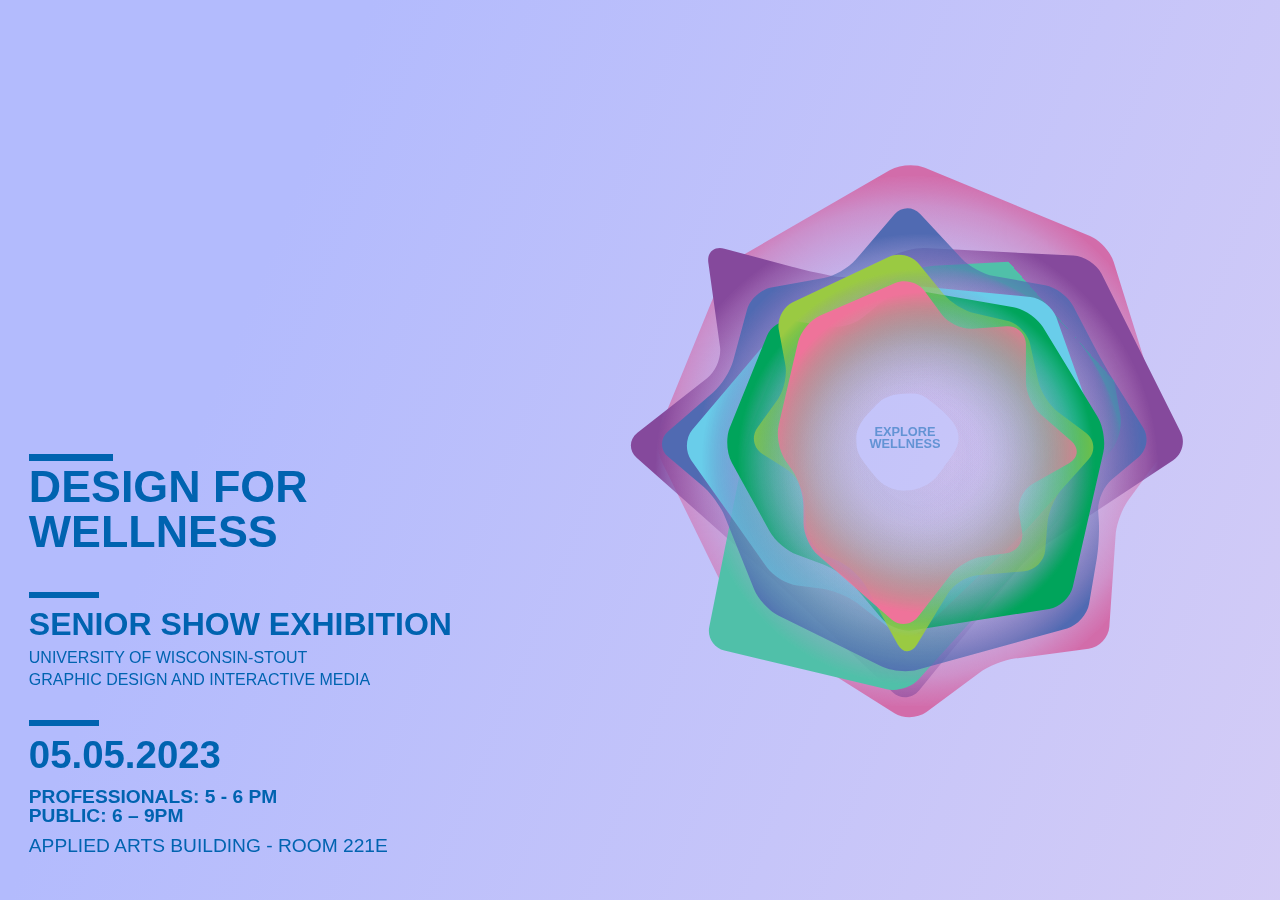
==== index.html @ 919b8fef "Added Isntagram link" ====
<!DOCTYPE html>
<html>
    <head>
        <meta http-equiv="Content-Type" content="text/html; charset=UTF-8" />
        <link rel="icon" type="image/svg+xml" href="/blob.svg" />
        <meta name="viewport" content="width=device-width" / >
        <title>DESIGN FOR WELLNESS</title>
        <link rel="stylesheet" type="text/css" href="slick/slick.css"/>
        <link rel="stylesheet" type="text/css" href="slick/slick-theme.css"/>
        <link href="css/reset.css" rel="stylesheet" type="text/css" />
        <link rel="stylesheet" href="https://use.typekit.net/ufi0lbf.css">
        <link href="css/styles.css" rel="stylesheet" type="text/css" />
        <script type="text/javascript" src="js/jquery-3.6.0.min.js"></script>
        <script type="text/javascript" src="js/jquery.easing.1.3.js" ></script>
    </head>
    <body>

        <nav class="container">
            <a href="#" class="blobNavElement"></a>
            <a href="#" class="navElement1">PROJECTS</a>
            <a href="#" class="navElement2">INFORMATION</a>
        </nav>
        <!-- ---------------------------- POPUPS ------------------------------ -->
        <section>

            
            <div class="loaderBackground popUp">
                <div class="loader"></div>
            </div>

            <div class="eleniHeinPop popUp">
                <div class="designerPageHolder flexParentPop">
                <div class="designerInfoHolder">
                    <a class= "tradeGothicBold closePopButton" href= "#">< Gallery</a>  
                    <div class="designerContent">
                        <div class="flexParentT"> 
                        <div class="flexChildT flexChildTLeft">
                            <div class="flexParentPop flexParentM">

                                <div class= "logoPop eleniHeinLogoPop"></div>
                                <div class= "flexChild">

                                    <div class= "tradeGothicHeavy projectNamePop">Neuros</div>
                                
                                    <a class= "tradeGothicRegular projectLinkPop" href= "https://heine3801.wixsite.com/eleni-hein/project-5" target="_blank">View Full Project</a>  
                                </div>
                            </div>

                            <div class= "tradeGothicRegular dimensionPop">DIMENSION OF WELLNESS: Physical</div>

                            <div class= "tradeGothicRegular projectDescription projectDescriptionShort">Neuros is your judgement free AI brain buddy created to help better prepare you for therapy. The app acts as an interactive journal to help you better understand your emotions, figure out how to express your feelings, and so much more!</div>

                            <div class= "tradeGothicRegular projectDescription projectDescriptionLong">Neuros is your judgement free AI brain buddy created to help better prepare you for therapy. The app acts as an interactive journal to help you better understand your emotions, figure out how to express your feelings, and so much more!</div>

                        </div>

                    <div class="flexChildT flexChildTRight">
                        <div class="flexParentPop flexParentM">

                            <div class="designerFace eleniHeinFace"></div>
                            
                            <div class="flexChild flexChildDesigner">

                                <div class="tradeGothicBold designerNamePop">Eleni Hein</div>

                                <a class= "tradeGothicRegular designerLinksPop" href= "https://heine3801.wixsite.com/eleni-hein" target="_blank">Portfolio</a>  

                                <a class= "tradeGothicRegular designerLinksPop" href= "https://www.linkedin.com/in/eleni-hein-40881b199" target="_blank">LinkedIn</a>  

                                <a class= "tradeGothicRegular designerLinksPop" href= "elenihein@outlook.com" target="_blank">Email</a>  

                            </div>
                        </div> 

                        <div class= "tradeGothicRegular designerDescription">I try to maximize wellness in my life in multiple different ways. I go to therapy, workout at the University of Recreation, read poetry books, and so much more. The three mentioned, though, are my favorite outlets to use when I need to maximize my wellness.</div>
                    </div>
                    </div>  
                    </div>
                </div>

                <div class="projectImagesHolder slickDesktop">

                    <div><img src="images/slickDesktop/eleniHein_Desktop1.png"></div>
                    <div><img src="images/slickDesktop/eleniHein_Desktop2.png"></div>
                    <div><img src="images/slickDesktop/eleniHein_Desktop3.png"></div>
                    <div><img src="images/slickDesktop/eleniHein_Desktop4.png"></div>   

                </div>

                <div class="projectImagesHolder slickTablet">
                    <div ><img src="images/slickTablet/eleniHein_Tablet1.png"></div>
                    <div><img src="images/slickTablet/eleniHein_Tablet2.png"></div>
                    <div><img src="images/slickTablet/eleniHein_Tablet3.png"></div>
                    <div><img src="images/slickTablet/eleniHein_Tablet4.png"></div>

                </div> 
                </div>
            </div>

            <div class="christianHeoPop popUp">
                <div class="designerPageHolder flexParentPop">
                   <div class="designerInfoHolder">
                    <a class= "tradeGothicBold closePopButton" href= "#">< Gallery</a>  
                       <div class="designerContent">
                          <div class="flexParentT"> 
                           <div class="flexChildT flexChildTLeft">
                               <div class="flexParentPop flexParentM">
   
                                   <div class= "logoPop christianHeoLogoPop"></div>
                                   <div class= "flexChild">
   
                                       <div class= "tradeGothicHeavy projectNamePop">Listenupp</div>
                                   
                                       <a class= "tradeGothicRegular projectLinkPop" href= "https://acrobat.adobe.com/link/review?uri=urn:aaid:scds:US:9e163c70-1" target="_blank">View Full Project</a>  
                                   </div>
                               </div>
   
                               <div class= "tradeGothicRegular dimensionPop">DIMENSION OF WELLNESS: Emotional</div>
   
                               <div class= "tradeGothicRegular projectDescription projectDescriptionShort">Listenupp is a communication application that aims to make online communication more clear. With communication becoming more virtual, this increases the chance of unclear conversations to occur. Listenupp uses emotion detecting software, message alerts, and active listening features to create a more effective way to communicate.</div>
   
                               <div class= "tradeGothicRegular projectDescription projectDescriptionLong">Listenupp is a communication application that aims to make online communication more clear. With communication becoming more virtual, this increases the chance of unclear conversations to occur. Emotions, tone, and dialogue can be hard to understand at times when communicating virtually. Miscommunication can lead to costly mistakes, ineffective decisions, negative effects on a person's feelings, and other poor impacts. Listenupp uses emotion detecting software, message alerts, and implements active listening features to create a more effective way to have conversations online.</div>

                           </div>

                       <div class="flexChildT flexChildTRight">
                         <div class="flexParentPop flexParentM">
   
                             <div class="designerFace christianHeoFace"></div>
                            
                             <div class="flexChild flexChildDesigner">
   
                                <div class="tradeGothicBold designerNamePop">Christian Heo</div>
   
                                <a class= "tradeGothicRegular designerLinksPop" href= "https://www.instagram.com/christianheoos/ " target="_blank">Instagram</a>  
   
                                <a class= "tradeGothicRegular designerLinksPop" href= "www.linkedin.com/in/ChristianHeo608" target="_blank">LinkedIn</a>  
   
                                <a class= "tradeGothicRegular designerLinksPop" href= "heoc2283@my.uwstout.edu" target="_blank">Email</a>  
   
                            </div>
                         </div> 
   
                           <div class= "tradeGothicRegular designerDescription">One thing I am doing to maximize wellness in my life, is participating in a winter sport. In Wisconsin, the winters are cold and can seem never ending. I wanted something to look forward to during the winter months, and this influenced me to purchase a pass at a local ski/snowboard resort. Snowboarding gave me something to be excited for every week and kept me active all winter long.</div>
                       </div>
                       </div>  
                     </div>
                   </div>
   
                   <div class="projectImagesHolder slickDesktop">
   
                       <div><img src="images/slickDesktop/christianHeo_Desktop1.png"></div>
                       <div><img src="images/slickDesktop/christianHeo_Desktop2.png"></div>
                       <div><img src="images/slickDesktop/christianHeo_Desktop3.png"></div>
                       <div><img src="images/slickDesktop/christianHeo_Desktop4.png"></div>   

                   </div>
   
                   <div class="projectImagesHolder slickTablet">
                       <div ><img src="images/slickTablet/christianHeo_Tablet1.png"></div>
                       <div><img src="images/slickTablet/christianHeo_Tablet2.png"></div>
                       <div><img src="images/slickTablet/christianHeo_Tablet3.png"></div>
                       <div><img src="images/slickTablet/christianHeo_Tablet4.png"></div>
   
                   </div> 
               </div>
           </div>

            <div class="indigoHoffmanPop popUp">
                <div class="designerPageHolder flexParentPop">
                <div class="designerInfoHolder">
                    <a class= "tradeGothicBold closePopButton" href= "#">< Gallery</a>  
                    <div class="designerContent">
                        <div class="flexParentT"> 
                        <div class="flexChildT flexChildTLeft">
                            <div class="flexParentPop flexParentM">

                                <div class= "logoPop indigoHoffmanLogoPop"></div>
                                <div class= "flexChild">

                                    <div class= "tradeGothicHeavy projectNamePop">Lumi</div>
                                
                                    <a class= "tradeGothicRegular projectLinkPop" href= "https://indigohoffman.com/#lumi" target="_blank">View Full Project</a>  
                                </div>
                            </div>

                            <div class= "tradeGothicRegular dimensionPop">DIMENSION OF WELLNESS: Physical</div>

                            <div class= "tradeGothicRegular projectDescription projectDescriptionShort">Lumi is an online pharmacy created for transgender and non-binary people to have safe access to hormone replacement therapy.</div>

                            <div class= "tradeGothicRegular projectDescription projectDescriptionLong">Lumi is an online, subscription-based pharmacy for transgender and non-binary patients seeking gender affirming care. Through invoking empathy in others, Lumi spreads awareness of the issues gender non-conforming individuals face, primarily in medical care. Through positivity, cultivating a friendly environment, and a user-friendly website, Lumi's mission is to make gender affirming care as accessible as possible.</div>

                        </div>

                    <div class="flexChildT flexChildTRight">
                        <div class="flexParentPop flexParentM">

                            <div class="designerFace indigoHoffmanFace"></div>
                            
                            <div class="flexChild flexChildDesigner">

                                <div class="tradeGothicBold designerNamePop">Indigo Hoffman</div>

                                <a class= "tradeGothicRegular designerLinksPop" href= "https://indigohoffman.com" target="_blank">Portfolio</a>  

                                <a class= "tradeGothicRegular designerLinksPop" href= "https://www.linkedin.com/in/indigohoffman/" target="_blank">LinkedIn</a>  

                                <a class= "tradeGothicRegular designerLinksPop" href= "indigohoffmandesign@gmail.com" target="_blank">Email</a>  

                            </div>
                        </div> 

                        <div class= "tradeGothicRegular designerDescription">Most of the wellness in my life revolves around my dog, Brigo. Exercising him gives me a workout and gets me outside to enjoy nature. Playing with him helps my mental wellness and allows me to relax and forget about the stress of daily life. In order to maximize wellness in my life, I choose to use my car as little as possible for transportation, eating unprocessed foods as frequently as possible, and focusing on positivity in my life.</div>
                    </div>
                    </div>  
                    </div>
                </div>

                <div class="projectImagesHolder slickDesktop">

                    <div><img src="images/slickDesktop/indigoHoffman_Desktop1.png"></div>
                    <div><img src="images/slickDesktop/indigoHoffman_Desktop2.png"></div>
                    <div><img src="images/slickDesktop/indigoHoffman_Desktop3.png"></div>
                    <div><img src="images/slickDesktop/indigoHoffman_Desktop4.png"></div>   

                </div>

                <div class="projectImagesHolder slickTablet">
                    <div ><img src="images/slickTablet/indigoHoffman_Tablet1.png"></div>
                    <div><img src="images/slickTablet/indigoHoffman_Tablet2.png"></div>
                    <div><img src="images/slickTablet/indigoHoffman_Tablet3.png"></div>
                    <div><img src="images/slickTablet/indigoHoffman_Tablet4.png"></div>

                </div> 
                </div>
            </div>

            <div class="angelaHoltonPop popUp">
                 <div class="designerPageHolder flexParentPop">
                    <div class="designerInfoHolder">
                     <a class= "tradeGothicBold closePopButton" href= "#">< Gallery</a>  
                        <div class="designerContent">
                           <div class="flexParentT"> 
                            <div class="flexChildT flexChildTLeft">
                                <div class="flexParentPop flexParentM">
    
                                    <div class= "logoPop angelaHoltonLogoPop"></div>
                                    <div class= "flexChild">
    
                                        <div class= "tradeGothicHeavy projectNamePop">SLŌLĒ</div>
                                    
                                        <a class= "tradeGothicRegular projectLinkPop" href= "https://xd.adobe.com/view/a8475dfe-ed14-4381-9cf7-9e44fcb45951-fd14/?fullscreen&hints=off" target="_blank">View Full Project</a>  
                                    </div>
                                </div>
    
                                <div class= "tradeGothicRegular dimensionPop">DIMENSION OF WELLNESS: Environmental</div>
    
                                <div class= "tradeGothicRegular projectDescription projectDescriptionShort">SLŌLĒ is a brand that is dedicated to promoting a slower pace of life. In today's fast-paced world, it's easy to get caught up in the hustle and bustle of daily life and forget to take a moment to slow down and appreciate the little things.</div>
    
                                <div class= "tradeGothicRegular projectDescription projectDescriptionLong">SLŌLĒ is a brand that is dedicated to promoting a slower pace of life. In today's fast-paced world, it's easy to get caught up in the hustle and bustle of daily life and forget to take a moment to slow down and appreciate the little things. SLŌLĒ offers resources that encourage people to embrace slow living, from cozy home decor to inspiring books and wellness tools. With a focus on mindfulness and intentional living, SLŌLĒ is a brand that helps people reconnect with themselves and their surroundings, leading to a more balanced and fulfilling life.</div>

                            </div>

                        <div class="flexChildT flexChildTRight">
                          <div class="flexParentPop flexParentM">
    
                              <div class="designerFace angelaHoltonFace"></div>
                             
                              <div class="flexChild flexChildDesigner">
    
                                 <div class="tradeGothicBold designerNamePop">Angela Holton</div>
    
                                 <a class= "tradeGothicRegular designerLinksPop" href= "https://www.holtonangela.com" target="_blank">Portfolio</a>  
    
                                 <a class= "tradeGothicRegular designerLinksPop" href= "https://www.linkedin.com/in/holtonangela/" target="_blank">LinkedIn</a>  
    
                                 <a class= "tradeGothicRegular designerLinksPop" href= "mailto:someone@yoursite.com" target="_blank">Email</a>  
    
                             </div>
                          </div> 
    
                            <div class= "tradeGothicRegular designerDescription">I am prioritizing my wellness by embracing the concept of slow living. This involves intentionally slowing down my pace of life, simplifying my routines, and savoring each moment. By adopting this approach, I am reducing stress and anxiety, cultivating a greater sense of mindfulness, and creating space for meaningful connections with myself and others. By focusing on the present moment and taking things one step at a time, I am maximizing my overall wellness and enhancing my quality of life.</div>
                        </div>
                        </div>  
                      </div>
                    </div>
    
                    <div class="projectImagesHolder slickDesktop">
    
                        <div><img src="images/slickDesktop/angelaHolton_Desktop1.png"></div>
                        <div><img src="images/slickDesktop/angelaHolton_Desktop2.png"></div>
                        <div><img src="images/slickDesktop/angelaHolton_Desktop3.png"></div>
                        <div><img src="images/slickDesktop/angelaHolton_Desktop4.png"></div>   

                    </div>
    
                    <div class="projectImagesHolder slickTablet">
                        <div ><img src="images/slickTablet/angelaHolton_Tablet1.png"></div>
                        <div><img src="images/slickTablet/angelaHolton_Tablet2.png"></div>
                        <div><img src="images/slickTablet/angelaHolton_Tablet3.png"></div>
                        <div><img src="images/slickTablet/angelaHolton_Tablet4.png"></div>
    
                    </div> 
                </div>
            </div>

            <div class="ashleyJandroPop popUp">
                <div class="designerPageHolder flexParentPop">
                <div class="designerInfoHolder">
                    <a class= "tradeGothicBold closePopButton" href= "#">< Gallery</a>  
                    <div class="designerContent">
                        <div class="flexParentT"> 
                        <div class="flexChildT flexChildTLeft">
                            <div class="flexParentPop flexParentM">

                                <div class= "logoPop ashleyJandroLogoPop"></div>
                                <div class= "flexChild">

                                    <div class= "tradeGothicHeavy projectNamePop">RUTED</div>
                                
                                    <a class= "tradeGothicRegular projectLinkPop" href= "www.jandroportfolio.com " target="_blank">View Full Project</a>  
                                </div>
                            </div>

                            <div class= "tradeGothicRegular dimensionPop">DIMENSION OF WELLNESS: Physical</div>

                            <div class= "tradeGothicRegular projectDescription projectDescriptionShort">RUTED is a cannabis company that utilizes an advanced AI language model to help you find the perfect strain. Our platform provides personalized strain recommendations based on your individual needs, preferences, and medical conditions. Our mission is to provide a seamless and professional experience for all cannabis consumers.</div>

                            <div class= "tradeGothicRegular projectDescription projectDescriptionLong">RUTED is Marijuana and CBD company that strives to find the right strain for each individual's unique needs and preferences. We understand that cannabis can have different effects on different people, and that's why we're committed to providing a personalized experience for every customer. We not only use an AI software that will process your responses but it will also learn from the reactions you have had and also other passionate cannabis enthusiasts who are all dedicated to helping customers find the strain that's right for them. We offer a wide variety of strains and products. At our company, we believe that everyone deserves to find their perfect strain, and we're committed to making that a reality.</div>

                        </div>

                    <div class="flexChildT flexChildTRight">
                        <div class="flexParentPop flexParentM">

                            <div class="designerFace ashleyJandroFace"></div>
                            
                            <div class="flexChild flexChildDesigner">

                                <div class="tradeGothicBold designerNamePop">Ashley Jandro</div>

                                <a class= "tradeGothicRegular designerLinksPop" href= "www.jandroportfolio.com" target="_blank">Portfolio</a>  

                                <a class= "tradeGothicRegular designerLinksPop" href= "jandro_designs" target="_blank">Instagram</a>  

                                <a class= "tradeGothicRegular designerLinksPop" href= "jandro360@aol.com" target="_blank">Email</a>  

                            </div>
                        </div> 

                        <div class= "tradeGothicRegular designerDescription">I prioritize my wellness daily by engaging in activities like reading, hiking, and working out. These activities not only improve my physical health, but also my mental and emotional wellbeing. By incorporating wellness into my routine, I am able to live a more balanced and fulfilling life.</div>
                    </div>
                    </div>  
                    </div>
                </div>

                <div class="projectImagesHolder slickDesktop">

                    <div><img src="images/slickDesktop/ashleyJandro_Desktop1.png"></div>
                    <div><img src="images/slickDesktop/ashleyJandro_Desktop2.png"></div>
                    <div><img src="images/slickDesktop/ashleyJandro_Desktop3.png"></div>
                    <div><img src="images/slickDesktop/ashleyJandro_Desktop4.png"></div>   

                </div>

                <div class="projectImagesHolder slickTablet">
                    <div ><img src="images/slickTablet/ashleyJandro_Tablet1.png"></div>
                    <div><img src="images/slickTablet/ashleyJandro_Tablet2.png"></div>
                    <div><img src="images/slickTablet/ashleyJandro_Tablet3.png"></div>
                    <div><img src="images/slickTablet/ashleyJandro_Tablet4.png"></div>

                </div> 
                </div>
            </div>

            <div class="jamieKerwinPop popUp">
                <div class="designerPageHolder flexParentPop">
                <div class="designerInfoHolder">
                    <a class= "tradeGothicBold closePopButton" href= "#">< Gallery</a>  
                    <div class="designerContent">
                        <div class="flexParentT"> 
                        <div class="flexChildT flexChildTLeft">
                            <div class="flexParentPop flexParentM">

                                <div class= "logoPop jamieKerwinLogoPop"></div>
                                <div class= "flexChild">

                                    <div class= "tradeGothicHeavy projectNamePop">Solace</div>
                                
                                    <a class= "tradeGothicRegular projectLinkPop" href= "https://kerwinj9209.wixsite.com/jamielynnportfolio" target="_blank">View Full Project</a>  
                                </div>
                            </div>

                            <div class= "tradeGothicRegular dimensionPop">DIMENSION OF WELLNESS: Physical</div>

                            <div class= "tradeGothicRegular projectDescription projectDescriptionShort">Solace is a place where people can go and enjoy themselves and connect to their inner wellness. the space will be filled with plants to help calm anxiety and the items on the menu will be specifically created for Solace to impact people’s feelings and appetite.</div>

                            <div class= "tradeGothicRegular projectDescription projectDescriptionLong">Solace is a physical space where people can go to get out of the office and out of the house, this will get people moving and experiencing new things. Along with this, the space will be filled with plants to help calm anxiety and bring nature inside. The items on the menu will be specifically created for Solace to impact people’s feelings and appetite. Each item will be designed by a certified dietitian so that people will get the most out of their meal and be ready to take on their day.</div>

                        </div>

                    <div class="flexChildT flexChildTRight">
                        <div class="flexParentPop flexParentM">

                            <div class="designerFace jamieKerwinFace"></div>
                            
                            <div class="flexChild flexChildDesigner">

                                <div class="tradeGothicBold designerNamePop">Jamie Kerwin</div>

                                <a class= "tradeGothicRegular designerLinksPop" href= "https://kerwinj9209.wixsite.com/jamielynnportfolio" target="_blank">Portfolio</a>  

                                <a class= "tradeGothicRegular designerLinksPop" href= "https://www.linkedin.com/in/jamie-kerwin-012004204/" target="_blank">LinkedIn</a>  

                                <a class= "tradeGothicRegular designerLinksPop" href= "kerwinj9209@gmail.com" target="_blank">Email</a>  

                            </div>
                        </div> 

                        <div class= "tradeGothicRegular designerDescription">When I think of wellness I think of physical, emotional, and spiritual wellness. As a Christian, I spend time reading my Bible and spending time with my Christian community. I also enjoy spending time outside and going for hikes.</div>
                    </div>
                    </div>  
                    </div>
                </div>

                <div class="projectImagesHolder slickDesktop">

                    <div><img src="images/slickDesktop/jamieKerwin_Desktop1.png"></div>
                    <div><img src="images/slickDesktop/jamieKerwin_Desktop2.png"></div>
                    <div><img src="images/slickDesktop/jamieKerwin_Desktop3.png"></div>
                    <div><img src="images/slickDesktop/jamieKerwin_Desktop4.png"></div>   

                </div>

                <div class="projectImagesHolder slickTablet">
                    <div ><img src="images/slickTablet/jamieKerwin_Tablet1.png"></div>
                    <div><img src="images/slickTablet/jamieKerwin_Tablet2.png"></div>
                    <div><img src="images/slickTablet/jamieKerwin_Tablet3.png"></div>
                    <div><img src="images/slickTablet/jamieKerwin_Tablet4.png"></div>

                </div> 
                </div>
            </div>

            <div class="ceciliaKnudsenPop popUp">
                <div class="designerPageHolder flexParentPop">
                <div class="designerInfoHolder">
                    <a class= "tradeGothicBold closePopButton" href= "#">< Gallery</a>  
                    <div class="designerContent">
                        <div class="flexParentT"> 
                        <div class="flexChildT flexChildTLeft">
                            <div class="flexParentPop flexParentM">

                                <div class= "logoPop ceciliaKnudsenLogoPop"></div>
                                <div class= "flexChild">

                                    <div class= "tradeGothicHeavy projectNamePop">myVCP</div>
                                
                                    <a class= "tradeGothicRegular projectLinkPop" href= "https://www.ceciliaknudsendesign.com/myvcp " target="_blank">View Full Project</a>  
                                </div>
                            </div>

                            <div class= "tradeGothicRegular dimensionPop">DIMENSION OF WELLNESS: Physical</div>

                            <div class= "tradeGothicRegular projectDescription projectDescriptionShort">myVCP is an app to help individuals with VCP disease and caregivers track disease presentation. My primary outcomes include a customizable intake tool of disease experiences for self-monitoring and to close the gap in clinical knowledge of VCP disease through the patient voice.</div>

                            <div class= "tradeGothicRegular projectDescription projectDescriptionLong">myVCP is a branded, healthcare user experience project culminating in an app to help individuals with VCP disease and caregivers track symptom presentation and disease progression. My primary outcomes include, providing patients and caregivers with a customizable tool to document disease experiences to share with family and clinicians and to close the gap in clinical knowledge of VCP disease through the patient voice.</div>

                        </div>

                    <div class="flexChildT flexChildTRight">
                        <div class="flexParentPop flexParentM">

                            <div class="designerFace ceciliaKnudsenFace"></div>
                            
                            <div class="flexChild flexChildDesigner">

                                <div class="tradeGothicBold designerNamePop">Cecilia Knudsen</div>

                                <a class= "tradeGothicRegular designerLinksPop" href= "https://www.ceciliaknudsendesign.com/" target="_blank">Portfolio</a>  

                                <a class= "tradeGothicRegular designerLinksPop" href= "https://www.linkedin.com/in/cecilia-knudsen-b28b831b5/" target="_blank">LinkedIn</a>  

                                <a class= "tradeGothicRegular designerLinksPop" href= "cecilia.knudsen29@gmail.com" target="_blank">Email</a>  

                            </div>
                        </div> 

                        <div class= "tradeGothicRegular designerDescription">I am an avid wellness seeker and facilitator. As a nursing assistant for geriatrics, small group leader, and a designer for the rare disease patient advocacy organization, Cure VCP Disease, I uphold wellness in the lives of others. Through fostering my faith, mental health, and artistic outlets like painting and dance, I enrich my personal wellness to be able to outpour to those around me.</div>
                    </div>
                    </div>  
                    </div>
                </div>

                <div class="projectImagesHolder slickDesktop">

                    <div><img src="images/slickDesktop/ceciliaKnudsen_Desktop1.png"></div>
                    <div><img src="images/slickDesktop/ceciliaKnudsen_Desktop2.png"></div>
                    <div><img src="images/slickDesktop/ceciliaKnudsen_Desktop3.png"></div>
                    <div><img src="images/slickDesktop/ceciliaKnudsen_Desktop4.png"></div>   

                </div>

                <div class="projectImagesHolder slickTablet">
                    <div ><img src="images/slickTablet/ceciliaKnudsen_Tablet1.png"></div>
                    <div><img src="images/slickTablet/ceciliaKnudsen_Tablet2.png"></div>
                    <div><img src="images/slickTablet/ceciliaKnudsen_Tablet3.png"></div>
                    <div><img src="images/slickTablet/ceciliaKnudsen_Tablet4.png"></div>

                </div> 
                </div>
            </div>

            <div class="seringaMcHughPop popUp">
                <div class="designerPageHolder flexParentPop">
                <div class="designerInfoHolder">
                    <a class= "tradeGothicBold closePopButton" href= "#">< Gallery</a>  
                    <div class="designerContent">
                        <div class="flexParentT"> 
                        <div class="flexChildT flexChildTLeft">
                            <div class="flexParentPop flexParentM">

                                <div class= "logoPop seringaMcHughLogoPop"></div>
                                <div class= "flexChild">

                                    <div class= "tradeGothicHeavy projectNamePop">Adopt Yourself</div>
                                
                                    <a class= "tradeGothicRegular projectLinkPop" href= "" target="_blank">View Full Project</a>  
                                </div>
                            </div>

                            <div class= "tradeGothicRegular dimensionPop">DIMENSION OF WELLNESS: Emotional</div>

                            <div class= "tradeGothicRegular projectDescription projectDescriptionShort">Adopt Yourself is a project that primarily focuses on child adoption as well as emotional and social wellness. The goal of my brand and company is to resonate with adopted families and children and to educate and provide resources to the public.</div>

                            <div class= "tradeGothicRegular projectDescription projectDescriptionLong">Adopt Yourself is a project that primarily focuses on child adoption as well as emotional and social wellness. A higher rate of mental health diagnoses is found among adoptees than non-adoptees, both due to trauma as well as genetic influences. Therefore, the goal of my brand and company was to resonate with my target audience, bring a sense of tranquility and acceptance, and to educate and provide resources to the public about adoption.</div>

                        </div>

                    <div class="flexChildT flexChildTRight">
                        <div class="flexParentPop flexParentM">

                            <div class="designerFace seringaMcHughFace"></div>
                            
                            <div class="flexChild flexChildDesigner">

                                <div class="tradeGothicBold designerNamePop">Seringa McHugh</div>

                                <a class= "tradeGothicRegular designerLinksPop" href= "www.seringamchughportfolio.com" target="_blank">Portfolio</a>  

                                <a class= "tradeGothicRegular designerLinksPop" href= "linkedin.com/in/seringa-m-8755001b1 " target="_blank">LinkedIn</a>  

                                <a class= "tradeGothicRegular designerLinksPop" href= "seringamchugh@gmail.com" target="_blank">Email</a>  

                            </div>
                        </div> 

                        <div class= "tradeGothicRegular designerDescription">I maximize wellness in my life by getting enough sleep, drinking lots of water, reserving down time for myself, and journaling. Taking daily walks also helps to refresh my mind from anything that may be stressful or making me anxious.</div>
                    </div>
                    </div>  
                    </div>
                </div>

                <div class="projectImagesHolder slickDesktop">

                    <div><img src="images/slickDesktop/seringaMcHugh_Desktop1.png"></div>
                    <div><img src="images/slickDesktop/seringaMcHugh_Desktop2.png"></div>
                    <div><img src="images/slickDesktop/seringaMcHugh_Desktop3.png"></div>
                    <div><img src="images/slickDesktop/seringaMcHugh_Desktop4.png"></div>   

                </div>

                <div class="projectImagesHolder slickTablet">
                    <div ><img src="images/slickTablet/seringaMcHugh_Tablet1.png"></div>
                    <div><img src="images/slickTablet/seringaMcHugh_Tablet2.png"></div>
                    <div><img src="images/slickTablet/seringaMcHugh_Tablet3.png"></div>
                    <div><img src="images/slickTablet/seringaMcHugh_Tablet4.png"></div>

                </div> 
                </div>
            </div>

            <div class="harlanMcKayPop popUp">
                <div class="designerPageHolder flexParentPop">
                <div class="designerInfoHolder">
                    <a class= "tradeGothicBold closePopButton" href= "#">< Gallery</a>  
                    <div class="designerContent">
                        <div class="flexParentT"> 
                        <div class="flexChildT flexChildTLeft">
                            <div class="flexParentPop flexParentM">

                                <div class= "logoPop harlanMcKayLogoPop"></div>
                                <div class= "flexChild">

                                    <div class= "tradeGothicHeavy projectNamePop">IntroSpec</div>
                                
                                    <a class= "tradeGothicRegular projectLinkPop" href= "https://xd.adobe.com/view/aa2360e1-f3f2-4da6-b221-bb79d04759ef-ff70/?fullscreen" target="_blank">View Full Project</a>  
                                </div>
                            </div>

                            <div class= "tradeGothicRegular dimensionPop">DIMENSION OF WELLNESS: Emotional</div>

                            <div class= "tradeGothicRegular projectDescription projectDescriptionShort">IntroSpec is a mental health web and app service which utilizes a specialized version of GPT-4 AI, trained with FDA Safety Guidelines that can provide individuals with the tools for self improvement and understanding. Additionally, IntroSpec provides users with a curated database of various mental health info.</div>

                            <div class= "tradeGothicRegular projectDescription projectDescriptionLong">The AI “Spec” is designed to be a friendly assistant to users, who actively references materials from both IntroSpec’s database and approved sources online. Spec actively keeps track of the user’s stats through exercises and discussion: Emotionality, Control, Well-Being, and Sociability.</div>

                        </div>

                    <div class="flexChildT flexChildTRight">
                        <div class="flexParentPop flexParentM">

                            <div class="designerFace harlanMcKayFace"></div>
                            
                            <div class="flexChild flexChildDesigner">

                                <div class="tradeGothicBold designerNamePop">Harlan McKay</div>

                                <a class= "tradeGothicRegular designerLinksPop" href= "https://www.behance.net/Harlan_McKay" target="_blank">Portfolio</a>  

                                <a class= "tradeGothicRegular designerLinksPop" href= "https://www.linkedin.com/in/harlan-mckay-baba0623a/ " target="_blank">LinkedIn</a>  

                                <a class= "tradeGothicRegular designerLinksPop" href= "harlancmckay@gmail.com" target="_blank">Email</a>  

                            </div>
                        </div> 

                        <div class= "tradeGothicRegular designerDescription">I've had my own mental health journey throughout my life and I aspire to maintain my self-sufficient mental state, free of expensive medication and therapy. My first priority is taking care of myself: Eating well, weight lifting, socializing with friends, and practicing mindfulness. By maintaining these routines, I can be a resource to help others.</div>
                    </div>
                    </div>  
                    </div>
                </div>

                <div class="projectImagesHolder slickDesktop">

                    <div><img src="images/slickDesktop/harlanMcKay_Desktop1.png"></div>
                    <div><img src="images/slickDesktop/harlanMcKay_Desktop2.png"></div>
                    <div><img src="images/slickDesktop/harlanMcKay_Desktop3.png"></div>
                    <div><img src="images/slickDesktop/harlanMcKay_Desktop4.png"></div>   

                </div>

                <div class="projectImagesHolder slickTablet">
                    <div ><img src="images/slickTablet/harlanMcKay_Tablet1.png"></div>
                    <div><img src="images/slickTablet/harlanMcKay_Tablet2.png"></div>
                    <div><img src="images/slickTablet/harlanMcKay_Tablet3.png"></div>
                    <div><img src="images/slickTablet/harlanMcKay_Tablet4.png"></div>

                </div> 
                </div>
            </div>

            <div class="jackGilbertPop popUp">
                <div class="designerPageHolder flexParentPop">
                   <div class="designerInfoHolder">
                    <a class= "tradeGothicBold closePopButton" href= "#">< Gallery</a>  
                       <div class="designerContent">
                          <div class="flexParentT"> 
                           <div class="flexChildT flexChildTLeft">
                               <div class="flexParentPop flexParentM">
   
                                   <div class= "logoPop jackGilbertLogoPop"></div>
                                   <div class= "flexChild">
   
                                       <div class= "tradeGothicHeavy projectNamePop">SKILDR</div>
                                   
                                       <a class= "tradeGothicRegular projectLinkPop" href= "https://designergilby.github.io/portfolio/skildr.html" target="_blank">View Full Project</a>  
                                   </div>
                               </div>
   
                               <div class= "tradeGothicRegular dimensionPop">DIMENSION OF WELLNESS: Intellectual</div>
   
                               <div class= "tradeGothicRegular projectDescription projectDescriptionShort">Skildr is a skill building app that utilizes AI to build a lesson plan and curate free resources from the internet, so you don’t have to worry about finding a curriculum that works for you. Using OpenAI, you can dynamically adjust your plan to learn in the way that works best for you.</div>
   
                               <div class= "tradeGothicRegular projectDescription projectDescriptionLong">Skildr is a skill building app that utilizes AI to build a lesson plan and curate free resources from the internet, so you don’t have to worry about finding a curriculum that works for you. Using OpenAI, you can dynamically adjust your plan to learn in the way that works best for you. Self-improvement has been shown to lead to personal wellness, and becoming a better you shouldn’t be behind a paywall. </div>

                           </div>

                       <div class="flexChildT flexChildTRight">
                         <div class="flexParentPop flexParentM">
   
                             <div class="designerFace jackGilbertFace"></div>
                            
                             <div class="flexChild flexChildDesigner">
   
                                <div class="tradeGothicBold designerNamePop">Jack Gilbert</div>
   
                                <a class= "tradeGothicRegular designerLinksPop" href= "https://designergilby.github.io/portfolio/" target="_blank">Portfolio</a>  
   
                                <a class= "tradeGothicRegular designerLinksPop" href= "https://www.linkedin.com/in/jack-gilbert-387860174/" target="_blank">LinkedIn</a>  
   
                                <a class= "tradeGothicRegular designerLinksPop" href= "mailto:jackwgilbert00@gmail.com" target="_blank">Email</a>  
   
                            </div>
                         </div> 
   
                           <div class= "tradeGothicRegular designerDescription">I maximize my wellness by listening to when my body and brain needs a break. With creative work, if you burnout the output won’t nearly be as good. Whenever I need to take a breather, I like working out, going for runs, or just relaxing and playing some video games. </div>
                       </div>
                       </div>  
                     </div>
                   </div>
   
                   <div class="projectImagesHolder slickDesktop">
   
                       <div><img src="images/slickDesktop/jackGilbert_Desktop1.jpg"></div>
                       <div><img src="images/slickDesktop/jackGilbert_Desktop2.jpg"></div>
                       <div><img src="images/slickDesktop/jackGilbert_Desktop3.jpg"></div>
                       <div><img src="images/slickDesktop/jackGilbert_Desktop4.jpg"></div>   

                   </div>
   
                   <div class="projectImagesHolder slickTablet">
                       <div ><img src="images/slickTablet/jackGilbert_mobile1.jpg"></div>
                       <div><img src="images/slickTablet/jackGilbert_mobile2.jpg"></div>
                       <div><img src="images/slickTablet/jackGilbert_mobile3.jpg"></div>
                       <div><img src="images/slickTablet/jackGilbert_mobile4.jpg"></div>
   
                   </div> 
               </div>
           </div>

            <div class="danielleJohnsonPop popUp">
                 <div class="designerPageHolder flexParentPop">
                    <div class="designerInfoHolder">
                     <a class= "tradeGothicBold closePopButton" href= "#">< Gallery</a>  
                        <div class="designerContent">
                           <div class="flexParentT"> 
                            <div class="flexChildT flexChildTLeft">
                                <div class="flexParentPop flexParentM">
    
                                    <div class= "logoPop danielleJohnsonLogoPop"></div>
                                    <div class= "flexChild">
    
                                        <div class= "tradeGothicHeavy projectNamePop">Unbubl</div>
                                    
                                        <a class= "tradeGothicRegular projectLinkPop" href= "https://xd.adobe.com/view/a8475dfe-ed14-4381-9cf7-9e44fcb45951-fd14/?fullscreen&hints=off" target="_blank">View Full Project</a>  
                                    </div>
                                </div>
    
                                <div class= "tradeGothicRegular dimensionPop">DIMENSION OF WELLNESS: Social</div>
    
                                <div class= "tradeGothicRegular projectDescription projectDescriptionShort">Unbubl pushes boundaries and embraces the uncomfortable to expand comfort zones. Take part in Unbubl’s pocket challenge card deck, personalized app, or interactive kiosk. Choose from social, health, and creative challenges to connect with others and embrace adventure. Start small and grow big!</div>
    
                                <div class= "tradeGothicRegular projectDescription projectDescriptionLong">Unbubl is all about embracing the uncomfortable, pushing boundaries, and exploring new horizons. There are endless ways to Unbubl. Join the movement through our pocket challenge card deck, take it on the go with our personalized app, or visit a local interactive kiosk. Unbubl offers social, health, and creative challenges to help you expand your comfort zones. It's all about starting small and growing big while connecting with others and embracing adventure.</div>

                            </div>

                        <div class="flexChildT flexChildTRight">
                          <div class="flexParentPop flexParentM">
    
                              <div class="designerFace danielleJohnsonFace"></div>
                             
                              <div class="flexChild flexChildDesigner">
    
                                 <div class="tradeGothicBold designerNamePop">Danielle Johnson</div>
    
                                 <a class= "tradeGothicRegular designerLinksPop" href= "https://daniellejoh01.wixsite.com/daniellejohnson" target="_blank">Portfolio</a>  
    
                                 <a class= "tradeGothicRegular designerLinksPop" href= "https://www.linkedin.com/in/danielle-johnson-105058183" target="_blank">LinkedIn</a>  
    
                                 <a class= "tradeGothicRegular designerLinksPop" href= "mailto:Daniellejoh.01@gmail.com" target="_blank">Email</a>  
    
                             </div>
                          </div> 
    
                            <div class= "tradeGothicRegular designerDescription">For me, wellness is about cultivating sustainable routines and always working to find a harmonious balance in life. I love sharing the joy of practicing and teaching yoga, whipping up healthy recipes with friends and family, and immersing myself in nature through outdoor adventures.</div>
                        </div>
                        </div>  
                      </div>
                    </div>
    
                    <div class="projectImagesHolder slickDesktop">
    
                        <div><img src="images/slickDesktop/danielleJohnson_Desktop1.png"></div>
                        <div><img src="images/slickDesktop/danielleJohnson_Desktop2.png"></div>
                        <div><img src="images/slickDesktop/danielleJohnson_Desktop3.png"></div>
                        <div><img src="images/slickDesktop/danielleJohnson_Desktop4.png"></div>   

                    </div>
    
                    <div class="projectImagesHolder slickTablet">
                        <div ><img src="images/slickTablet/danielleJohnson_Tablet1.png"></div>
                        <div><img src="images/slickTablet/danielleJohnson_Tablet2.png"></div>
                        <div><img src="images/slickTablet/danielleJohnson_Tablet3.png"></div>
                        <div><img src="images/slickTablet/danielleJohnson_Tablet4.png"></div>
    
                    </div> 
                </div>
            </div>

            <div class="carlyMeyerPop popUp">
                 <div class="designerPageHolder flexParentPop">
                    <div class="designerInfoHolder">
                     <a class= "tradeGothicBold closePopButton" href= "#">< Gallery</a>  
                        <div class="designerContent">
                           <div class="flexParentT"> 
                            <div class="flexChildT flexChildTLeft">
                                <div class="flexParentPop flexParentM">
    
                                    <div class= "logoPop carlyMeyerLogoPop"></div>
                                    <div class= "flexChild">
    
                                        <div class= "tradeGothicHeavy projectNamePop">Unbubl</div>
                                    
                                        <a class= "tradeGothicRegular projectLinkPop" href= "https://xd.adobe.com/view/a8475dfe-ed14-4381-9cf7-9e44fcb45951-fd14/?fullscreen&hints=off" target="_blank">View Full Project</a>  
                                    </div>
                                </div>
    
                                <div class= "tradeGothicRegular dimensionPop">DIMENSION OF WELLNESS: Social</div>
    
                                <div class= "tradeGothicRegular projectDescription projectDescriptionShort">Unbubl pushes boundaries and embraces the uncomfortable to expand comfort zones. Take part in Unbubl’s pocket challenge card deck, personalized app, or interactive kiosk. Choose from social, health, and creative challenges to connect with others and embrace adventure. Start small and grow big!</div>
    
                                <div class= "tradeGothicRegular projectDescription projectDescriptionLong">Unbubl is all about embracing the uncomfortable, pushing boundaries, and exploring new horizons. There are endless ways to Unbubl. Join the movement through our pocket challenge card deck, take it on the go with our personalized app, or visit a local interactive kiosk. Unbubl offers social, health, and creative challenges to help you expand your comfort zones. It's all about starting small and growing big while connecting with others and embracing adventure.</div>

                            </div>

                        <div class="flexChildT flexChildTRight">
                          <div class="flexParentPop flexParentM">
    
                              <div class="designerFace carlyMeyerFace"></div>
                             
                              <div class="flexChild flexChildDesigner">
    
                                 <div class="tradeGothicBold designerNamePop">Carly Meyer</div>
    
                                 <a class= "tradeGothicRegular designerLinksPop" href= "https://carlyrmeyer23.wixsite.com/designxcarly" target="_blank">Portfolio</a>  
    
                                 <a class= "tradeGothicRegular designerLinksPop" href= "https://www.linkedin.com/in/carlymeyer23" target="_blank">LinkedIn</a>  
    
                                 <a class= "tradeGothicRegular designerLinksPop" href= "mailto:carlyrmeyer23@gmail.com" target="_blank">Email</a>  
    
                             </div>
                          </div> 
    
                            <div class= "tradeGothicRegular designerDescription">Maximizing wellness is all about finding a balance between the things that are most important to me. For me, this means prioritizing my faith first and foremost, nurturing my relationships with friends and family, setting aside time for creativity, and staying physically active every day.</div>
                        </div>
                        </div>  
                      </div>
                    </div>
    
                    <div class="projectImagesHolder slickDesktop">
    
                        <div><img src="images/slickDesktop/danielleJohnson_Desktop1.png"></div>
                        <div><img src="images/slickDesktop/danielleJohnson_Desktop2.png"></div>
                        <div><img src="images/slickDesktop/danielleJohnson_Desktop3.png"></div>
                        <div><img src="images/slickDesktop/danielleJohnson_Desktop4.png"></div>   

                    </div>
    
                    <div class="projectImagesHolder slickTablet">
                        <div ><img src="images/slickTablet/danielleJohnson_Tablet1.png"></div>
                        <div><img src="images/slickTablet/danielleJohnson_Tablet2.png"></div>
                        <div><img src="images/slickTablet/danielleJohnson_Tablet3.png"></div>
                        <div><img src="images/slickTablet/danielleJohnson_Tablet4.png"></div>
    
                    </div> 
                </div>
            </div>

            <div class="unbublPop popUp">
                 <div class="designerPageHolder flexParentPop">
                    <div class="designerInfoHolder">
                     <a class= "tradeGothicBold closePopButton" href= "#">< Gallery</a>  
                        <div class="designerContent">
                           <div class="flexParentT"> 
                            <div class="flexChildT flexChildTLeft">
                                <div class="flexParentPop flexParentM">
    
                                    <div class= "logoPop carlyMeyerLogoPop"></div>
                                    <div class= "flexChild">
    
                                        <div class= "tradeGothicHeavy projectNamePop">Unbubl</div>
                                    
                                        <a class= "tradeGothicRegular projectLinkPop" href= "https://xd.adobe.com/view/a8475dfe-ed14-4381-9cf7-9e44fcb45951-fd14/?fullscreen&hints=off" target="_blank">View Full Project</a>  
                                    </div>
                                </div>
    
                                <div class= "tradeGothicRegular dimensionPop">DIMENSION OF WELLNESS: Social</div>
    
                                <div class= "tradeGothicRegular projectDescription projectDescriptionShort">Unbubl pushes boundaries and embraces the uncomfortable to expand comfort zones. Take part in Unbubl’s pocket challenge card deck, personalized app, or interactive kiosk. Choose from social, health, and creative challenges to connect with others and embrace adventure. Start small and grow big!</div>
    
                                <div class= "tradeGothicRegular projectDescription projectDescriptionLong">Unbubl is all about embracing the uncomfortable, pushing boundaries, and exploring new horizons. There are endless ways to Unbubl. Join the movement through our pocket challenge card deck, take it on the go with our personalized app, or visit a local interactive kiosk. Unbubl offers social, health, and creative challenges to help you expand your comfort zones. It's all about starting small and growing big while connecting with others and embracing adventure.</div>

                            </div>

                        <div class="flexChildT flexChildTRight">
                          <div class="flexParentPop flexParentM">
    
                              <div class="designerFace carlyDanielleFace"></div>
                             
                              <div class="flexChild flexChildDesigner">
    
                                 <div class="tradeGothicBold designerNamePop">Carly Meyer & Danielle Johnson</div>
    
                                 <a class= "tradeGothicRegular designerLinksPop" href= "https://carlyrmeyer23.wixsite.com/designxcarly" target="_blank">Carly's Portfolio</a>   
    
                                 <a class= "tradeGothicRegular designerLinksPop" href= "mailto:carlyrmeyer23@gmail.com" target="_blank">Email Carly</a> 

                                 <a class= "tradeGothicRegular designerLinksPop" href= "https://daniellejoh01.wixsite.com/daniellejohnson" target="_blank">Danielle's Portfolio</a>   
    
                                 <a class= "tradeGothicRegular designerLinksPop" href= "mailto:Daniellejoh.01@gmail.com" target="_blank">Email Danielle</a>  
    
                             </div>
                          </div> 
    
                            <div class= "tradeGothicRegular designerDescription">As a dynamic duo, we thrive on collaboration and connection, recognizing the importance of supporting each other on our wellness journey. To us, a healthy lifestyle involves being creative and having fun, which keeps us motivated and playful. Whether we're whipping up healthy recipes in the kitchen or taking on new challenges outside, we strive for a well-rounded life, where balance and enjoyment go hand in hand.</div>
                        </div>
                        </div>  
                      </div>
                    </div>
    
                    <div class="projectImagesHolder slickDesktop">
    
                        <div><img src="images/slickDesktop/danielleJohnson_Desktop1.png"></div>
                        <div><img src="images/slickDesktop/danielleJohnson_Desktop2.png"></div>
                        <div><img src="images/slickDesktop/danielleJohnson_Desktop3.png"></div>
                        <div><img src="images/slickDesktop/danielleJohnson_Desktop4.png"></div>   

                    </div>
    
                    <div class="projectImagesHolder slickTablet">
                        <div ><img src="images/slickTablet/danielleJohnson_Tablet1.png"></div>
                        <div><img src="images/slickTablet/danielleJohnson_Tablet2.png"></div>
                        <div><img src="images/slickTablet/danielleJohnson_Tablet3.png"></div>
                        <div><img src="images/slickTablet/danielleJohnson_Tablet4.png"></div>
    
                    </div> 
                </div>
            </div>

            <div class="salmanAhmedPop popUp">
                <div class="designerPageHolder flexParentPop">
                   <div class="designerInfoHolder">
                    <a class= "tradeGothicBold closePopButton" href= "#">< Gallery</a>  
                       <div class="designerContent">
                          <div class="flexParentT"> 
                           <div class="flexChildT flexChildTLeft">
                               <div class="flexParentPop flexParentM">
   
                                   <div class= "logoPop salmanAhmedLogoPop"></div>
                                   <div class= "flexChild">
   
                                       <div class= "tradeGothicHeavy projectNamePop">BDAY</div>
                                   
                                       <a class= "tradeGothicRegular projectLinkPop" href= "https://salmandesigns.net/" target="_blank">View Full Project</a>  
                                   </div>
                               </div>
   
                               <div class= "tradeGothicRegular dimensionPop">DIMENSION OF WELLNESS: Social</div>
   
                               <div class= "tradeGothicRegular projectDescription projectDescriptionShort">BDAY is an interactive platform to celebrate loved ones' birthdays. Users can create profiles, save contacts, receive notifications, and send gifts or letters. The app has marketing potential with brand partnerships and a customizable user experience.</div>
   
                               <div class= "tradeGothicRegular projectDescription projectDescriptionLong">BDAY is an interactive user interface that helps you celebrate your loved ones' birthdays in a fun and meaningful way. Simply create profiles for your friends and family members, and our app will remind you of their upcoming birthdays and suggest creative ideas on how to make their day special. You can easily send personalized gifts or heartfelt messages to your loved ones and even earn rewards for your contributions. It's the perfect way to spread joy and love, one birthday at a time.</div>

                           </div>

                       <div class="flexChildT flexChildTRight">
                         <div class="flexParentPop flexParentM">
   
                             <div class="designerFace salmanAhmedFace"></div>
                            
                             <div class="flexChild flexChildDesigner">
   
                                <div class="tradeGothicBold designerNamePop">Salman Ahmed</div>
   
                                <a class= "tradeGothicRegular designerLinksPop" href= "https://salmandesigns.net/" target="_blank">Portfolio</a>  
   
                                <a class= "tradeGothicRegular designerLinksPop" href= "https://www.linkedin.com/in/salmaaan/" target="_blank">LinkedIn</a>  
   
                            </div>
                         </div> 
   
                           <div class= "tradeGothicRegular designerDescription">I'm actively working to prioritize my well-being and enhance my general health. I'm dedicated to making healthy changes that will make me feel my best, from consistent exercise and healthy eating to practicing mindfulness and self-care.</div>
                       </div>
                       </div>  
                     </div>
                   </div>
   
                   <div class="projectImagesHolder slickDesktop">
   
                       <div><img src="images/slickDesktop/salmanAhmed_Desktop1.png"></div>
                       <div><img src="images/slickDesktop/salmanAhmed_Desktop2.png"></div>
                       <div><img src="images/slickDesktop/salmanAhmed_Desktop3.png"></div>
                       <div><img src="images/slickDesktop/salmanAhmed_Desktop4.png"></div>   

                   </div>
   
                   <div class="projectImagesHolder slickTablet">
                       <div ><img src="images/slickTablet/salmanAhmed_mobile1.png"></div>
                       <div><img src="images/slickTablet/salmanAhmed_mobile2.png"></div>
                       <div><img src="images/slickTablet/salmanAhmed_mobile3.png"></div>
                       <div><img src="images/slickTablet/salmanAhmed_mobile4.png"></div>
   
                   </div> 
               </div>
           </div>

           <div class="jasmineBussiePop popUp">
                <div class="designerPageHolder flexParentPop">
                   <div class="designerInfoHolder">
                    <a class= "tradeGothicBold closePopButton" href= "#">< Gallery</a>  
                       <div class="designerContent">
                          <div class="flexParentT"> 
                           <div class="flexChildT flexChildTLeft">
                               <div class="flexParentPop flexParentM">
   
                                   <div class= "logoPop jasmineBussieLogoPop"></div>
                                   <div class= "flexChild">
   
                                       <div class= "tradeGothicHeavy projectNamePop">Blume Bar</div>
                                   
                                       <a class= "tradeGothicRegular projectLinkPop" href= "jasminebussie.com/blume bar" target="_blank">View Full Project</a>  
                                   </div>
                               </div>
   
                               <div class= "tradeGothicRegular dimensionPop">DIMENSION OF WELLNESS: Emotional</div>
   
                               <div class= "tradeGothicRegular projectDescription projectDescriptionShort">Empowering people to take charge of their mental health and wellness through the healing power of tea, we believe that wellness is a journey. Our mission is to provide high-quality tea that promotes self-care while supporting our customer’s wellbeing every sip of the way.</div>
   
                               <div class= "tradeGothicRegular projectDescription projectDescriptionLong">At Blume Bar, we are committed to empowering people to take charge of their mental health and wellness through the healing power of tea. We believe that wellness is a journey, and tea can be a powerful tool on that journey. Our mission is to provide high-quality tea and personalized blends that promote relaxation, balance, and selfcare while supporting our customer’s wellbeing every sip of the way.</div>

                           </div>

                       <div class="flexChildT flexChildTRight">
                         <div class="flexParentPop flexParentM">
   
                             <div class="designerFace jasmineBussieFace"></div>
                            
                             <div class="flexChild flexChildDesigner">
   
                                <div class="tradeGothicBold designerNamePop">Jasmine Bussie</div>
   
                                <a class= "tradeGothicRegular designerLinksPop" href= "https://jasminebussie.com/" target="_blank">Portfolio</a>  
   
                                <a class= "tradeGothicRegular designerLinksPop" href= "https://www.linkedin.com/in/jasmine-bussie-515b4b191/" target="_blank">LinkedIn</a>  
                                <a class= "tradeGothicRegular designerLinksPop" href= "mailto:Jasminegbussie@gmail.com" target="_blank">Email</a>
   
                            </div>
                         </div> 
   
                           <div class= "tradeGothicRegular designerDescription">The way I maximize wellness in my life is by really listening to what my body is telling me. If I need a break from being around people and have some introverted alone time, then I allow myself to do so without feeling guilty. If I’m feeling anxious, I’ll give myself some space to figure out what’s going on and breathe.</div>
                       </div>
                       </div>  
                     </div>
                   </div>
   
                   <div class="projectImagesHolder slickDesktop">
   
                       <div><img src="images/slickDesktop/jasmineBussie_Desktop1.png"></div>
                       <div><img src="images/slickDesktop/jasmineBussie_Desktop2.png"></div>
                       <div><img src="images/slickDesktop/jasmineBussie_Desktop3.png"></div>
                       <div><img src="images/slickDesktop/jasmineBussie_Desktop4.png"></div>   

                   </div>
   
                   <div class="projectImagesHolder slickTablet">
                       <div ><img src="images/slickTablet/jasmineBussie_mobile1.png"></div>
                       <div><img src="images/slickTablet/jasmineBussie_mobile2.png"></div>
                       <div><img src="images/slickTablet/jasmineBussie_mobile3.png"></div>
                       <div><img src="images/slickTablet/jasmineBussie_mobile4.png"></div>
   
                   </div> 
               </div>
           </div>

           <div class="charlotteGreenPop popUp">
                <div class="designerPageHolder flexParentPop">
                   <div class="designerInfoHolder">
                    <a class= "tradeGothicBold closePopButton" href= "#">< Gallery</a>  
                       <div class="designerContent">
                          <div class="flexParentT"> 
                           <div class="flexChildT flexChildTLeft">
                               <div class="flexParentPop flexParentM">
   
                                   <div class= "logoPop charlotteGreenLogoPop"></div>
                                   <div class= "flexChild">
   
                                       <div class= "tradeGothicHeavy projectNamePop">courage</div>
                                   
                                       <a class= "tradeGothicRegular projectLinkPop" href= "https://courage.cmgportfolio.com/" target="_blank">View Full Project</a>  
                                   </div>
                               </div>
   
                               <div class= "tradeGothicRegular dimensionPop">DIMENSION OF WELLNESS: Social</div>
   
                               <div class= "tradeGothicRegular projectDescription projectDescriptionShort">Courage is dedicated to spreading age positivity and empowering people to courageously own their age! You can get involved by taking the pledge and freeing yourself from age bias. It’s time to value people of all ages!</div>
   
                               <div class= "tradeGothicRegular projectDescription projectDescriptionLong">Courage is dedicated to spreading age positivity and empowering people to courageously own their age! We are educating individuals so they can move forward with empathy and awareness surrounding their own or observed age bias. Awareness is part of our mission, but we need to inspire action before ageism gets any older. You can get involved by taking the pledge and freeing yourself from age bias. It’s time to value people of all ages!</div>

                           </div>

                       <div class="flexChildT flexChildTRight">
                         <div class="flexParentPop flexParentM">
   
                             <div class="designerFace charlotteGreenFace"></div>
                            
                             <div class="flexChild flexChildDesigner">
   
                                <div class="tradeGothicBold designerNamePop">Charlotte Green</div>
   
                                <a class= "tradeGothicRegular designerLinksPop" href= "https://www.cmgportfolio.com/" target="_blank">Portfolio</a>  
   
                                <a class= "tradeGothicRegular designerLinksPop" href= "https://www.linkedin.com/in/charlotte-green-96a525236/" target="_blank">LinkedIn</a>  
                                <a class= "tradeGothicRegular designerLinksPop" href= "mailto:cmgreen747@gmail.com" target="_blank">Email</a>
   
                            </div>
                         </div> 
   
                           <div class= "tradeGothicRegular designerDescription">In my life, wellness is all about building routines that I can depend on. Some things I incorporate to steady myself, include getting enough sleep, doing a little yoga in the morning, eating food that makes me happy and surrounding myself with family. All these help me find my center and ground me in the present.</div>
                       </div>
                       </div>  
                     </div>
                   </div>
   
                   <div class="projectImagesHolder slickDesktop">
   
                       <div><img src="images/slickDesktop/charlotteGreen_Desktop1.png"></div>
                       <div><img src="images/slickDesktop/charlotteGreen_Desktop2.png"></div>
                       <div><img src="images/slickDesktop/charlotteGreen_Desktop3.png"></div>
                       <div><img src="images/slickDesktop/charlotteGreen_Desktop4.png"></div>   

                   </div>
   
                   <div class="projectImagesHolder slickTablet">
                       <div ><img src="images/slickTablet/charlotteGreen_mobile1.png"></div>
                       <div><img src="images/slickTablet/charlotteGreen_mobile2.png"></div>
                       <div><img src="images/slickTablet/charlotteGreen_mobile3.png"></div>
                       <div><img src="images/slickTablet/charlotteGreen_mobile4.png"></div>
   
                   </div> 
               </div>
           </div>

           <div class="katelynChristiansenPop popUp">
                <div class="designerPageHolder flexParentPop">
                   <div class="designerInfoHolder">
                    <a class= "tradeGothicBold closePopButton" href= "#">< Gallery</a>  
                       <div class="designerContent">
                          <div class="flexParentT"> 
                           <div class="flexChildT flexChildTLeft">
                               <div class="flexParentPop flexParentM">
   
                                   <div class= "logoPop katelynChristiansenLogoPop"></div>
                                   <div class= "flexChild">
   
                                       <div class= "tradeGothicHeavy projectNamePop">DoTHAT</div>
                                   
                                       <a class= "tradeGothicRegular projectLinkPop" href= "/images/katelynChristiansen_project_book.pdf" download>View Full Project</a>  
                                   </div>
                               </div>
   
                               <div class= "tradeGothicRegular dimensionPop">DIMENSION OF WELLNESS: Occupational</div>
   
                               <div class= "tradeGothicRegular projectDescription projectDescriptionShort">It is an application helping those who are neurodivergent keep and maintain a day-to-day schedule.  They can gain points and along the way they could get rewards for the smallest task. With the use of the app hopefully that will motivate you to schedule your day</div>
   
                               <div class= "tradeGothicRegular projectDescription projectDescriptionLong">It is an application helping those who are neurodivergent keep and maintain a day-to-day schedule.  They can gain points and along the way they could get rewards for the smallest task. The user can also find help from a therapist, counselor if they are feeling down or overwhelmed or just want to talk about what's going on in their life. With the use of the app hopefully that will motivate you to schedule your day with a fun way.</div>

                           </div>

                       <div class="flexChildT flexChildTRight">
                         <div class="flexParentPop flexParentM">
   
                             <div class="designerFace katelynChristiansenFace"></div>
                            
                             <div class="flexChild flexChildDesigner">
   
                                <div class="tradeGothicBold designerNamePop">Katelyn Christiansen</div>
                      
                                <a class= "tradeGothicRegular designerLinksPop" href= "mailto:katelyn.a.christiansen@gmail.com" target="_blank">Email</a>
   
                            </div>
                         </div> 
   
                           <div class= "tradeGothicRegular designerDescription">My project is to help people that might struggle to keep to a schedule like neurodivergent people as this could entice them to maintain a structured day to day life while also growing on skills to help them maintain it. There is also a space that would show and offer therapy or counseling to talk.</div>
                       </div>
                       </div>  
                     </div>
                   </div>
   
                   <div class="projectImagesHolder slickDesktop">
   
                       <div><img src="images/slickDesktop/katelynChristiansen_Desktop1.png"></div>
                       <div><img src="images/slickDesktop/katelynChristiansen_Desktop2.png"></div>
                       <div><img src="images/slickDesktop/katelynChristiansen_Desktop3.png"></div>
                       <div><img src="images/slickDesktop/katelynChristiansen_Desktop4.png"></div>   

                   </div>
   
                   <div class= "projectImagesHolder slickTablet">
                       <div ><img src="images/slickTablet/katelynChristiansen_mobile1.png"></div>
                       <div><img src="images/slickTablet/katelynChristiansen_mobile2.png"></div>
                       <div><img src="images/slickTablet/katelynChristiansen_mobile3.png"></div>
                       <div><img src="images/slickTablet/katelynChristiansen_mobile4.png"></div>
   
                   </div> 
               </div>
           </div>
         
         <div class="jasmineFredrickPop popUp">
                <div class="designerPageHolder flexParentPop">
                   <div class="designerInfoHolder">
                    <a class= "tradeGothicBold closePopButton" href= "#">< Gallery</a>  
                       <div class="designerContent">
                          <div class="flexParentT"> 
                           <div class="flexChildT flexChildTLeft">
                               <div class="flexParentPop flexParentM">
   
                                   <div class= "logoPop jasmineFredrickLogoPop"></div>
                                   <div class= "flexChild">
   
                                       <div class= "tradeGothicHeavy projectNamePop">FAKE</div>
                                        
                                        <a class= "tradeGothicRegular projectLinkPop" href= "https://jmfredrickdesign.com/Page-2 " target="_blank">View Full Project</a> 
                                       
                                   </div>
                               </div>
   
                               <div class= "tradeGothicRegular dimensionPop">DIMENSION OF WELLNESS: Emotional</div>
   
                               <div class= "tradeGothicRegular projectDescription projectDescriptionShort">COMING SOON</div>
   
                               <div class= "tradeGothicRegular projectDescription projectDescriptionLong">FAKE is a non-profit organization dedicated to spreading knowledge on AI generated explicit content and advocating for local, state, and federal government to take action. FAKE provides not only knowledge on deepfake software, but also how to prevent your images being used for explicit content without your knowledge. Join the campaign, advocate for human rights, and be apart of something much bigger than yourself.</div>

                           </div>

                       <div class="flexChildT flexChildTRight">
                         <div class="flexParentPop flexParentM">
   
                             <div class="designerFace jasmineFredrickFace"></div>
                            
                             <div class="flexChild flexChildDesigner">
   
                                <div class="tradeGothicBold designerNamePop">Jasmine Fredrick</div>
                                
                                <a class= "tradeGothicRegular designerLinksPop" href= "https://jmfredrickdesign.com/" target="_blank">Portfolio</a>  
   
                                <a class= "tradeGothicRegular designerLinksPop" href= "https://www.linkedin.com/in/jasmine-fredrick" target="_blank">LinkedIn</a>  
                                
                                <a class= "tradeGothicRegular designerLinksPop" href= "mailto:jmfredrickdesign@gmail.com" target="_blank">Email</a>
   
                            </div>
                         </div> 
   
                           <div class= "tradeGothicRegular designerDescription">Currently, I maximize my pursuit of wellness by trying to spend as much time as possible outside with my puppy (walks, dog park, just hanging out on campus). However, in the future I plan on adding more time to being outdoors and challenging myself to learn a new hobby.</div>
                       </div>
                       </div>  
                     </div>
                   </div>
   
                   <div class="projectImagesHolder slickDesktop">
   
                       <div><img src="images/slickDesktop/jasmineFredrick_Desktop1.jpg"></div>
                       <div><img src="images/slickDesktop/jasmineFredrick_Desktop2.jpg"></div>
                       <div><img src="images/slickDesktop/jasmineFredrick_Desktop3.jpg"></div>
                       <div><img src="images/slickDesktop/jasmineFredrick_Desktop4.jpg"></div>   

                   </div>
   
                   <div class="projectImagesHolder slickTablet">
                       <div ><img src="images/slickTablet/jasmineFredrick_mobile1.jpg"></div>
                       <div><img src="images/slickTablet/jasmineFredrick_mobile2.jpg"></div>
                       <div><img src="images/slickTablet/jasmineFredrick_mobile3.jpg"></div>
                       <div><img src="images/slickTablet/jasmineFredrick_mobile4.jpg"></div>
   
                   </div> 
               </div>
           </div>

           <div class="hallieGroeschelPop popUp">
                <div class="designerPageHolder flexParentPop">
                   <div class="designerInfoHolder">
                    <a class= "tradeGothicBold closePopButton" href= "#">< Gallery</a>  
                       <div class="designerContent">
                          <div class="flexParentT"> 
                           <div class="flexChildT flexChildTLeft">
                               <div class="flexParentPop flexParentM">
   
                                   <div class= "logoPop hallieGroeschelLogoPop"></div>
                                   <div class= "flexChild">
   
                                       <div class= "tradeGothicHeavy projectNamePop">Muud</div>
                                        
                                        <a class= "tradeGothicRegular projectLinkPop" href= "https://halliegroeschel.wixsite.com/hallie-groeschel-des/projects-6 " target="_blank">View Full Project</a>
                                       
                                   </div>
                               </div>
   
                               <div class= "tradeGothicRegular dimensionPop">DIMENSION OF WELLNESS: Emotional</div>
   
                               <div class= "tradeGothicRegular projectDescription projectDescriptionShort">Muud is a personalized wellness tracker that utilizes AI technology to help you become the best version of yourself. From there, you can proactively begin a guided self-care regime through our automated wellness charts, advice columns, and wellness items.</div>
   
                               <div class= "tradeGothicRegular projectDescription projectDescriptionLong">Muud is a personalized wellness tracker that utilizes AI technology to help you become the best version of yourself. This is done by logging your emotions in direct correlation to your daily activities and learning what activities make you feel the way you do. From there, you can proactively begin a self-care regime through our automated wellness charts, advice columns and wellness items to become the best version of you.</div>

                           </div>

                       <div class="flexChildT flexChildTRight">
                         <div class="flexParentPop flexParentM">
   
                             <div class="designerFace hallieGroeschelFace"></div>
                            
                             <div class="flexChild flexChildDesigner">
   
                                <div class="tradeGothicBold designerNamePop">Hallie Groeschel</div>
                                
                                <a class= "tradeGothicRegular designerLinksPop" href= "https://halliegroeschel.wixsite.com/hallie-groeschel-des" target="_blank">Portfolio</a>  
   
                                <a class= "tradeGothicRegular designerLinksPop" href= "www.linkedin.com/in/halliegroeschel" target="_blank">LinkedIn</a> 

                                <a class= "tradeGothicRegular designerLinksPop" href= "mailto:halliegroeschel@gmail.com" target="_blank">Email</a>
   
                            </div>
                         </div> 
   
                           <div class= "tradeGothicRegular designerDescription">Wellness is what makes a person their best self. By taking the time to improve one's self and surroundings, they are able to grow as an individual in an ever changing world. Personally, I have faced many challenges in my life and taking the time to fall back on my personal wellness is what has allowed me to evolve into the person I am today.</div>
                       </div>
                       </div>  
                     </div>
                   </div>
   
                   <div class="projectImagesHolder slickDesktop">
   
                       <div><img src="images/slickDesktop/hallieGroeschel_Desktop1.png"></div>
                       <div><img src="images/slickDesktop/hallieGroeschel_Desktop2.png"></div>
                       <div><img src="images/slickDesktop/hallieGroeschel_Desktop3.png"></div>
                       <div><img src="images/slickDesktop/hallieGroeschel_Desktop4.png"></div>   

                   </div>
   
                   <div class="projectImagesHolder slickTablet">
                       <div ><img src="images/slickTablet/hallieGroeschel_mobile1.png"></div>
                       <div><img src="images/slickTablet/hallieGroeschel_mobile2.png"></div>
                       <div><img src="images/slickTablet/hallieGroeschel_mobile3.png"></div>
                       <div><img src="images/slickTablet/hallieGroeschel_mobile4.png"></div>
   
                   </div> 
               </div>
           </div>
         
         <div class="anikaGuggisbergPop popUp">
                <div class="designerPageHolder flexParentPop">
                   <div class="designerInfoHolder">
                    <a class= "tradeGothicBold closePopButton" href= "#">< Gallery</a>  
                       <div class="designerContent">
                          <div class="flexParentT"> 
                           <div class="flexChildT flexChildTLeft">
                               <div class="flexParentPop flexParentM">
   
                                   <div class= "logoPop anikaGuggisbergLogoPop"></div>
                                   <div class= "flexChild">
   
                                       <div class= "tradeGothicHeavy projectNamePop">SoMIND</div>
                                        
                                        <a class= "tradeGothicRegular projectLinkPop" href= "anniguggs.wixsite.com/anika-guggisberg" target="_blank">View Full Project</a>
                                       
                                   </div>
                               </div>
   
                               <div class= "tradeGothicRegular dimensionPop">DIMENSION OF WELLNESS: Physical</div>
   
                               <div class= "tradeGothicRegular projectDescription projectDescriptionShort">SoMIND is a physical and mental health gym where our member’s personal growth is our #1 priority. We strive to shift the culture surrounding gyms and therapy, and to make a space where people can come together to create a supportive, strong, and safe community.</div>
   
                               <div class= "tradeGothicRegular projectDescription projectDescriptionLong">SoMIND is a physical and mental health gym where our member’s personal growth is our number one priority. We strive to shift the culture surrounding gyms and therapy, and to make a space where people can come together to create a supportive, strong, and safe community. At SoMIND, we provide a variety of training to help people improve both their minds and bodies. </div>

                           </div>

                       <div class="flexChildT flexChildTRight">
                         <div class="flexParentPop flexParentM">
   
                             <div class="designerFace anikaGuggisbergFace"></div>
                            
                             <div class="flexChild flexChildDesigner">
   
                                <div class="tradeGothicBold designerNamePop">Anika Guggisberg</div>
                                
                                <a class= "tradeGothicRegular designerLinksPop" href= "anniguggs.wixsite.com/anika-guggisberg" target="_blank">Portfolio</a>  
   
                                <a class= "tradeGothicRegular designerLinksPop" href= "www.linkedin.com/in/anika-guggisberg-046436221/" target="_blank">LinkedIn</a> 

                                <a class= "tradeGothicRegular designerLinksPop" href= "anika.guggisberg@icloud.com" target="_blank">Email</a>
   
                            </div>
                         </div> 
   
                           <div class= "tradeGothicRegular designerDescription">I love to prioritize my mental and physical health. I enjoy working out early in the morning, going on flirty little walks, staying connected with friends, being nice to myself, and making sure I get enough sleep at night. One affirmation that has significantly improved my mental health is the quote, “you are enough, always”. I utilize these activities and affirmation to improve my overall wellness every single day.</div>
                       </div>
                       </div>  
                     </div>
                   </div>
   
                   <div class="projectImagesHolder slickDesktop">
   
                       <div><img src="images/slickDesktop/anikaGuggisberg_Desktop1.png"></div>
                       <div><img src="images/slickDesktop/anikaGuggisberg_Desktop2.png"></div>
                       <div><img src="images/slickDesktop/anikaGuggisberg_Desktop3.png"></div>
                       <div><img src="images/slickDesktop/anikaGuggisberg_Desktop4.png"></div>   

                   </div>
   
                   <div class="projectImagesHolder slickTablet">
                       <div ><img src="images/slickTablet/anikaGuggisberg_mobile1.png"></div>
                       <div><img src="images/slickTablet/anikaGuggisberg_mobile2.png"></div>
                       <div><img src="images/slickTablet/anikaGuggisberg_mobile3.png"></div>
                       <div><img src="images/slickTablet/anikaGuggisberg_mobile4.png"></div>
   
                   </div> 
               </div>
           </div>
    
    
            </section>

           <div class="danielleJohnsonPop popUp">
                 <div class="designerPageHolder flexParentPop">
                    <div class="designerInfoHolder">
                     <a class= "tradeGothicBold closePopButton" href= "#">< Gallery</a>  
                        <div class="designerContent">
                           <div class="flexParentT"> 
                            <div class="flexChildT flexChildTLeft">
                                <div class="flexParentPop flexParentM">
    
                                    <div class= "logoPop danielleJohnsonLogoPop"></div>
                                    <div class= "flexChild">
    
                                        <div class= "tradeGothicHeavy projectNamePop">Unbubl</div>
                                    
                                        <a class= "tradeGothicRegular projectLinkPop" href= "https://daniellejoh01.wixsite.com/daniellejohnson/unbubl" target="_blank">View Full Project</a>  
                                    </div>
                                </div>
    
                                <div class= "tradeGothicRegular dimensionPop">DIMENSION OF WELLNESS: Social</div>
    
                                <div class= "tradeGothicRegular projectDescription projectDescriptionShort">Unbubl pushes boundaries and embraces the uncomfortable to expand comfort zones. Take part in Unbubl’s pocket challenge card deck, personalized app, or interactive kiosk. Choose from social, health, and creative challenges to connect with others and embrace adventure. Start small and grow big!</div>
    
                                <div class= "tradeGothicRegular projectDescription projectDescriptionLong">Unbubl is all about embracing the uncomfortable, pushing boundaries, and exploring new horizons. There are endless ways to Unbubl. Join the movement through our pocket challenge card deck, take it on the go with our personalized app, or visit a local interactive kiosk. Unbubl offers social, health, and creative challenges to help you expand your comfort zones. It's all about starting small and growing big while connecting with others and embracing adventure.</div>

                            </div>

                        <div class="flexChildT flexChildTRight">
                          <div class="flexParentPop flexParentM">
    
                              <div class="designerFace danielleJohnsonFace"></div>
                             
                              <div class="flexChild flexChildDesigner">
    
                                 <div class="tradeGothicBold designerNamePop">Danielle Johnson</div>
    
                                 <a class= "tradeGothicRegular designerLinksPop" href= "https://daniellejoh01.wixsite.com/daniellejohnson" target="_blank">Portfolio</a>  
    
                                 <a class= "tradeGothicRegular designerLinksPop" href= "https://www.linkedin.com/in/danielle-johnson-105058183" target="_blank">LinkedIn</a>  
    
                                 <a class= "tradeGothicRegular designerLinksPop" href= "mailto:Daniellejoh.01@gmail.com" target="_blank">Email</a>  
    
                             </div>
                          </div> 
    
                            <div class= "tradeGothicRegular designerDescription">For me, wellness is about cultivating sustainable routines and always working to find a harmonious balance in life. I love sharing the joy of practicing and teaching yoga, whipping up healthy recipes with friends and family, and immersing myself in nature through outdoor adventures.</div>
                        </div>
                        </div>  
                      </div>
                    </div>
    
                    <div class="projectImagesHolder slickDesktop">
    
                        <div><img src="images/slickDesktop/danielleJohnson_Desktop1.jpg"></div>
                        <div><img src="images/slickDesktop/danielleJohnson_Desktop2.jpg"></div>
                        <div><img src="images/slickDesktop/danielleJohnson_Desktop3.jpg"></div>
                        <div><img src="images/slickDesktop/danielleJohnson_Desktop4.jpg"></div>   

                    </div>
    
                    <div class="projectImagesHolder slickTablet">
                        <div ><img src="images/slickTablet/danielleJohnson_Tablet1.jpg"></div>
                        <div><img src="images/slickTablet/danielleJohnson_Tablet2.jpg"></div>
                        <div><img src="images/slickTablet/danielleJohnson_Tablet3.jpg"></div>
                        <div><img src="images/slickTablet/danielleJohnson_Tablet4.jpg"></div>
    
                    </div> 
                </div>
            </div>

            <div class="carlyMeyerPop popUp">
                 <div class="designerPageHolder flexParentPop">
                    <div class="designerInfoHolder">
                     <a class= "tradeGothicBold closePopButton" href= "#">< Gallery</a>  
                        <div class="designerContent">
                           <div class="flexParentT"> 
                            <div class="flexChildT flexChildTLeft">
                                <div class="flexParentPop flexParentM">
    
                                    <div class= "logoPop carlyMeyerLogoPop"></div>
                                    <div class= "flexChild">
    
                                        <div class= "tradeGothicHeavy projectNamePop">Unbubl</div>
                                    
                                        <a class= "tradeGothicRegular projectLinkPop" href= "https://carlyrmeyer23.wixsite.com/designxcarly#unbubl" target="_blank">View Full Project</a>  
                                    </div>
                                </div>
    
                                <div class= "tradeGothicRegular dimensionPop">DIMENSION OF WELLNESS: Social</div>
    
                                <div class= "tradeGothicRegular projectDescription projectDescriptionShort">Unbubl pushes boundaries and embraces the uncomfortable to expand comfort zones. Take part in Unbubl’s pocket challenge card deck, personalized app, or interactive kiosk. Choose from social, health, and creative challenges to connect with others and embrace adventure. Start small and grow big!</div>
    
                                <div class= "tradeGothicRegular projectDescription projectDescriptionLong">Unbubl is all about embracing the uncomfortable, pushing boundaries, and exploring new horizons. There are endless ways to Unbubl. Join the movement through our pocket challenge card deck, take it on the go with our personalized app, or visit a local interactive kiosk. Unbubl offers social, health, and creative challenges to help you expand your comfort zones. It's all about starting small and growing big while connecting with others and embracing adventure.</div>

                            </div>

                        <div class="flexChildT flexChildTRight">
                          <div class="flexParentPop flexParentM">
    
                              <div class="designerFace carlyMeyerFace"></div>
                             
                              <div class="flexChild flexChildDesigner">
    
                                 <div class="tradeGothicBold designerNamePop">Carly Meyer</div>
    
                                 <a class= "tradeGothicRegular designerLinksPop" href= "https://carlyrmeyer23.wixsite.com/designxcarly" target="_blank">Portfolio</a>  
    
                                 <a class= "tradeGothicRegular designerLinksPop" href= "https://www.linkedin.com/in/carlymeyer23" target="_blank">LinkedIn</a>  
    
                                 <a class= "tradeGothicRegular designerLinksPop" href= "mailto:carlyrmeyer23@gmail.com" target="_blank">Email</a>  
    
                             </div>
                          </div> 
    
                            <div class= "tradeGothicRegular designerDescription">Maximizing wellness is all about finding a balance between the things that are most important to me. For me, this means prioritizing my faith first and foremost, nurturing my relationships with friends and family, setting aside time for creativity, and staying physically active every day.</div>
                        </div>
                        </div>  
                      </div>
                    </div>
    
                    <div class="projectImagesHolder slickDesktop">
    
                        <div><img src="images/slickDesktop/danielleJohnson_Desktop1.jpg"></div>
                        <div><img src="images/slickDesktop/danielleJohnson_Desktop2.jpg"></div>
                        <div><img src="images/slickDesktop/danielleJohnson_Desktop3.jpg"></div>
                        <div><img src="images/slickDesktop/danielleJohnson_Desktop4.jpg"></div>   

                    </div>
    
                    <div class="projectImagesHolder slickTablet">
                        <div ><img src="images/slickTablet/danielleJohnson_Tablet1.png"></div>
                        <div><img src="images/slickTablet/danielleJohnson_Tablet2.png"></div>
                        <div><img src="images/slickTablet/danielleJohnson_Tablet3.png"></div>
                        <div><img src="images/slickTablet/danielleJohnson_Tablet4.png"></div>
    
                    </div> 
                </div>
            </div>

            <div class="unbublPop popUp">
                 <div class="designerPageHolder flexParentPop">
                    <div class="designerInfoHolder">
                     <a class= "tradeGothicBold closePopButton" href= "#">< Gallery</a>  
                        <div class="designerContent">
                           <div class="flexParentT"> 
                            <div class="flexChildT flexChildTLeft">
                                <div class="flexParentPop flexParentM">
    
                                    <div class= "logoPop carlyMeyerLogoPop"></div>
                                    <div class= "flexChild">
    
                                        <div class= "tradeGothicHeavy projectNamePop">Unbubl</div>
                                    
                                        <a class= "tradeGothicRegular projectLinkPop" href= "https://www.figma.com/file/leziN7bpPW8vrrf1CSVLV2/UnBubl?node-id=388%3A7405&t=mZq3BA7A27UTMVj6-1" target="_blank">View Full Project</a>  
                                    </div>
                                </div>
    
                                <div class= "tradeGothicRegular dimensionPop">DIMENSION OF WELLNESS: Social</div>
    
                                <div class= "tradeGothicRegular projectDescription projectDescriptionShort">Unbubl pushes boundaries and embraces the uncomfortable to expand comfort zones. Take part in Unbubl’s pocket challenge card deck, personalized app, or interactive kiosk. Choose from social, health, and creative challenges to connect with others and embrace adventure. Start small and grow big!</div>
    
                                <div class= "tradeGothicRegular projectDescription projectDescriptionLong">Unbubl is all about embracing the uncomfortable, pushing boundaries, and exploring new horizons. There are endless ways to Unbubl. Join the movement through our pocket challenge card deck, take it on the go with our personalized app, or visit a local interactive kiosk. Unbubl offers social, health, and creative challenges to help you expand your comfort zones. It's all about starting small and growing big while connecting with others and embracing adventure.</div>

                            </div>

                        <div class="flexChildT flexChildTRight">
                          <div class="flexParentPop flexParentM">
    
                              <div class="designerFace carlyDanielleFace"></div>
                             
                              <div class="flexChild flexChildDesigner">
    
                                 <div class="tradeGothicBold designerNamePop">Carly M. & Danielle J.</div>
    
                                 <a class= "tradeGothicRegular designerLinksPop" href= "https://carlyrmeyer23.wixsite.com/designxcarly" target="_blank">Carly's Site</a>   

                                 <a class= "tradeGothicRegular designerLinksPop" href= "https://daniellejoh01.wixsite.com/daniellejohnson" target="_blank">Danielle's Site</a>  
    
                             </div>
                          </div> 
    
                            <div class= "tradeGothicRegular designerDescription">As a dynamic duo, we thrive on collaboration and connection, recognizing the importance of supporting each other on our wellness journey. To us, a healthy lifestyle involves being creative and having fun, which keeps us motivated and playful. Whether we're whipping up healthy recipes in the kitchen or taking on new challenges outside, we strive for a well-rounded life, where balance and enjoyment go hand in hand.</div>
                        </div>
                        </div>  
                      </div>
                    </div>
    
                    <div class="projectImagesHolder slickDesktop">
    
                        <div><img src="images/slickDesktop/danielleJohnson_Desktop1.jpg"></div>
                        <div><img src="images/slickDesktop/danielleJohnson_Desktop2.jpg"></div>
                        <div><img src="images/slickDesktop/danielleJohnson_Desktop3.jpg"></div>
                        <div><img src="images/slickDesktop/danielleJohnson_Desktop4.jpg"></div>   

                    </div>
    
                    <div class="projectImagesHolder slickTablet">
                        <div ><img src="images/slickTablet/danielleJohnson_Tablet1.png"></div>
                        <div><img src="images/slickTablet/danielleJohnson_Tablet2.png"></div>
                        <div><img src="images/slickTablet/danielleJohnson_Tablet3.png"></div>
                        <div><img src="images/slickTablet/danielleJohnson_Tablet4.png"></div>
    
                    </div> 
                </div>
            </div>

            <div class="joeMischkePop popUp">
                 <div class="designerPageHolder flexParentPop">
                    <div class="designerInfoHolder">
                     <a class= "tradeGothicBold closePopButton" href= "#">< Gallery</a>  
                        <div class="designerContent">
                           <div class="flexParentT"> 
                            <div class="flexChildT flexChildTLeft">
                                <div class="flexParentPop flexParentM">
    
                                    <div class= "logoPop joeMischkeLogoPop"></div>
                                    <div class= "flexChild">
    
                                        <div class= "tradeGothicHeavy projectNamePop">Federation Audio</div>
                                    
                                        <a class= "tradeGothicRegular projectLinkPop" href= "https://mischkedesign.com/Federation-Audio-Gallery-View" target="_blank">View Full Project</a>  
                                    </div>
                                </div>
    
                                <div class= "tradeGothicRegular dimensionPop">DIMENSION OF WELLNESS: Social</div>
    
                                <div class= "tradeGothicRegular projectDescription projectDescriptionShort">Federation Audio is a bass music record label that prominently features drum and bass artists and music. Focusing on supporting our own artists' creative and financial well-being, we strive to facilitate community and collaboration to promote innovative and technically impressive music.</div>
    
                                <div class= "tradeGothicRegular projectDescription projectDescriptionLong">Federation Audio is a bass music record label that prominently features drum and bass artists and music. What sets us apart from other labels is that we heavily focus on supporting our own artists' creative and financial well-being. We strive to facilitate community and collaboration to promote innovative and technically impressive music. Using strong design thinking and principles of design, we are better able to support our artists, and as result, better serve our audience. </div>

                            </div>

                        <div class="flexChildT flexChildTRight">
                          <div class="flexParentPop flexParentM">
    
                              <div class="designerFace joeMischkeFace"></div>
                             
                              <div class="flexChild flexChildDesigner">
    
                                 <div class="tradeGothicBold designerNamePop">Joseph Mischke</div>
    
                                 <a class= "tradeGothicRegular designerLinksPop" href= "https://mischkedesign.com" target="_blank">Portfolio</a>  
    
                                 <a class= "tradeGothicRegular designerLinksPop" href= "https://www.linkedin.com/in/joseph-mischke-596983226/" target="_blank">LinkedIn</a>  
    
                                 <a class= "tradeGothicRegular designerLinksPop" href= "mailto:josephgmischke@gmail.com" target="_blank">Email</a>  
    
                             </div>
                          </div> 
    
                            <div class= "tradeGothicRegular designerDescription">To me, wellness is about variety and balance, as that is how I find fulfillment. I value taking time for myself, whether it be watching films or going on bike rides. However, I also value spending time with close friends, creating and experiencing art and music.</div>
                        </div>
                        </div>  
                      </div>
                    </div>
    
                    <div class="projectImagesHolder slickDesktop">
    
                        <div><img src="images/slickDesktop/joeMischke_Desktop1.jpg"></div>
                        <div><img src="images/slickDesktop/joeMischke_Desktop2.jpg"></div>
                        <div><img src="images/slickDesktop/joeMischke_Desktop3.jpg"></div>
                        <div><img src="images/slickDesktop/joeMischke_Desktop4.jpg"></div>   

                    </div>
    
                    <div class="projectImagesHolder slickTablet">
                        <div><img src="images/slickTablet/joeMischke_Tablet1.jpg"></div>
                        <div><img src="images/slickTablet/joeMischke_Tablet2.jpg"></div>
                        <div><img src="images/slickTablet/joeMischke_Tablet3.jpg"></div>
                        <div><img src="images/slickTablet/joeMischke_Tablet4.jpg"></div>
    
                    </div> 
                </div>
            </div>

             <div class="vaughnVandePop popUp">
                 <div class="designerPageHolder flexParentPop">
                    <div class="designerInfoHolder">
                     <a class= "tradeGothicBold closePopButton" href= "#">< Gallery</a>  
                        <div class="designerContent">
                           <div class="flexParentT"> 
                            <div class="flexChildT flexChildTLeft">
                                <div class="flexParentPop flexParentM">
    
                                    <div class= "logoPop joeMischkeLogoPop"></div>
                                    <div class= "flexChild">
    
                                        <div class= "tradeGothicHeavy projectNamePop">Federation Audio</div>
                                    
                                        <a class= "tradeGothicRegular projectLinkPop" href= "" target="_blank">View Full Project</a>  
                                    </div>
                                </div>
    
                                <div class= "tradeGothicRegular dimensionPop">DIMENSION OF WELLNESS: Social</div>
    
                                <div class= "tradeGothicRegular projectDescription projectDescriptionShort">Federation Audio is a bass music record label that prominently features drum and bass artists and music. Focusing on supporting our own artists' creative and financial well-being, we strive to facilitate community and collaboration to promote innovative and technically impressive music.</div>
    
                                <div class= "tradeGothicRegular projectDescription projectDescriptionLong">Federation Audio is a bass music record label that prominently features drum and bass artists and music. What sets us apart from other labels is that we heavily focus on supporting our own artists' creative and financial well-being. We strive to facilitate community and collaboration to promote innovative and technically impressive music. Using strong design thinking and principles of design, we are better able to support our artists, and as result, better serve our audience. </div>

                            </div>

                        <div class="flexChildT flexChildTRight">
                          <div class="flexParentPop flexParentM">
    
                              <div class="designerFace vaughnVandeFace"></div>
                             
                              <div class="flexChild flexChildDesigner">
    
                                 <div class="tradeGothicBold designerNamePop">Vaughn Vande Walle</div>
    
                                 <a class= "tradeGothicRegular designerLinksPop" href= "https://vaughnvandewalle.com" target="_blank">Portfolio</a>  
    
                                 <a class= "tradeGothicRegular designerLinksPop" href= "https://www.linkedin.com/in/vaughn-vande-walle/" target="_blank">LinkedIn</a>  
    
                                 <a class= "tradeGothicRegular designerLinksPop" href= "mailto:vvw4719@gmail.com" target="_blank">Email</a>  
    
                             </div>
                          </div> 
    
                            <div class= "tradeGothicRegular designerDescription">My way to maximize wellness as of late is 20 minutes of meditation. If I am insanely stressed out, this allows me to recenter myself and think of my next steps to minimize stress. Although after college I want to get back into a working out routine like before college.</div>
                        </div>
                        </div>  
                      </div>
                    </div>
    
                    <div class="projectImagesHolder slickDesktop">
    
                        <div><img src="images/slickDesktop/joeMischke_Desktop1.jpg"></div>
                        <div><img src="images/slickDesktop/joeMischke_Desktop2.jpg"></div>
                        <div><img src="images/slickDesktop/joeMischke_Desktop3.jpg"></div>
                        <div><img src="images/slickDesktop/joeMischke_Desktop4.jpg"></div>   

                    </div>
    
                    <div class="projectImagesHolder slickTablet">
                        <div><img src="images/slickTablet/joeMischke_Tablet1.jpg"></div>
                        <div><img src="images/slickTablet/joeMischke_Tablet2.jpg"></div>
                        <div><img src="images/slickTablet/joeMischke_Tablet3.jpg"></div>
                        <div><img src="images/slickTablet/joeMischke_Tablet4.jpg"></div>
    
                    </div> 
                </div>
            </div>

            <div class="federationAudioPop popUp">
                 <div class="designerPageHolder flexParentPop">
                    <div class="designerInfoHolder">
                     <a class= "tradeGothicBold closePopButton" href= "#">< Gallery</a>  
                        <div class="designerContent">
                           <div class="flexParentT"> 
                            <div class="flexChildT flexChildTLeft">
                                <div class="flexParentPop flexParentM">
    
                                    <div class= "logoPop joeMischkeLogoPop"></div>
                                    <div class= "flexChild">
    
                                        <div class= "tradeGothicHeavy projectNamePop">Federation Audio</div>
                                    
                                        <!-- <a class= "tradeGothicRegular projectLinkPop" href= "https://mischkedesign.com/Federation-Audio-Gallery-View" target="_blank">View Full Project</a>   -->
                                    </div>
                                </div>
    
                                <div class= "tradeGothicRegular dimensionPop">DIMENSION OF WELLNESS: Social</div>
    
                                <div class= "tradeGothicRegular projectDescription projectDescriptionShort">Federation Audio is a bass music record label that prominently features drum and bass artists and music. Focusing on supporting our own artists' creative and financial well-being, we strive to facilitate community and collaboration to promote innovative and technically impressive music.</div>
    
                                <div class= "tradeGothicRegular projectDescription projectDescriptionLong">Federation Audio is a bass music record label that prominently features drum and bass artists and music. What sets us apart from other labels is that we heavily focus on supporting our own artists' creative and financial well-being. We strive to facilitate community and collaboration to promote innovative and technically impressive music. Using strong design thinking and principles of design, we are better able to support our artists, and as result, better serve our audience. </div>

                            </div>

                        <div class="flexChildT flexChildTRight">
                          <div class="flexParentPop flexParentM">
    
                              <div class="designerFace vaughnJoeFace"></div>
                             
                              <div class="flexChild flexChildDesigner">
    
                                 <div class="tradeGothicBold designerNamePop">Vaughn V.W. & Joe M.</div>
    
                                 <a class= "tradeGothicRegular designerLinksPop" href= "https://vaughnvandewalle.com" target="_blank">Vaughn's Site</a>  
    
                                <a class= "tradeGothicRegular designerLinksPop" href= "https://mischkedesign.com" target="_blank">Joe's Site</a>  
    
                             </div>
                          </div> 
    
                            <div class= "tradeGothicRegular designerDescription">As two creatively-driven humans, we love to surround ourselves with other creatives, whether they be artists, designers, or musicians. Being able to share, appreciate, and create art and music with others is key to our own social, creative, and intellectual wellness.</div>
                        </div>
                        </div>  
                      </div>
                    </div>
    
                    <div class="projectImagesHolder slickDesktop">
    
                        <div><img src="images/slickDesktop/joeMischke_Desktop1.jpg"></div>
                        <div><img src="images/slickDesktop/joeMischke_Desktop2.jpg"></div>
                        <div><img src="images/slickDesktop/joeMischke_Desktop3.jpg"></div>
                        <div><img src="images/slickDesktop/joeMischke_Desktop4.jpg"></div>   

                    </div>
    
                    <div class="projectImagesHolder slickTablet">
                        <div><img src="images/slickTablet/joeMischke_Tablet1.jpg"></div>
                        <div><img src="images/slickTablet/joeMischke_Tablet2.jpg"></div>
                        <div><img src="images/slickTablet/joeMischke_Tablet3.jpg"></div>
                        <div><img src="images/slickTablet/joeMischke_Tablet4.jpg"></div>
    
                    </div> 
                </div>
            </div>

             <div class="tjorvenLandwehrPop popUp">
                 <div class="designerPageHolder flexParentPop">
                    <div class="designerInfoHolder">
                     <a class= "tradeGothicBold closePopButton" href= "#">< Gallery</a>  
                        <div class="designerContent">
                           <div class="flexParentT"> 
                            <div class="flexChildT flexChildTLeft">
                                <div class="flexParentPop flexParentM">
    
                                    <div class= "logoPop tjorvenLandwehrLogoPop"></div>
                                    <div class= "flexChild">
    
                                        <div class= "tradeGothicHeavy projectNamePop">Pesto</div>
                                    
                                        <a class= "tradeGothicRegular projectLinkPop" href= "https://tjorvenllandwehr.myportfolio.com/senior-capstone-1" target="_blank">View Full Project</a>  
                                    </div>
                                </div>
    
                                <div class= "tradeGothicRegular dimensionPop">DIMENSION OF WELLNESS: Environmental</div>
    
                                <div class= "tradeGothicRegular projectDescription projectDescriptionShort">In a world troubled by climate change, high obesity rates, and factory farming, eating more plant-based foods is the easiest way to make a difference. The Pesto app makes choosing plant-based alternatives simple by clearly showing what and how to substitute when shopping and cooking.</div>
    
                                <div class= "tradeGothicRegular projectDescription projectDescriptionLong">Pesto is an app that makes plant-based made easy! In a world troubled by climate change, high obesity rates, and factory farming, eating more plant-based foods is the easiest way to make a difference. The Pesto app makes choosing plant-based alternatives simple by clearly showing what and how to substitute when shopping and cooking. The app also shows how much of an environmental/ethical/health impact users are making, which encourages them to keep making plant-based choices. </div>

                            </div>

                        <div class="flexChildT flexChildTRight">
                          <div class="flexParentPop flexParentM">
    
                              <div class="designerFace tjorvenLandwehrFace"></div>
                             
                              <div class="flexChild flexChildDesigner">
    
                                 <div class="tradeGothicBold designerNamePop">Tjorven Landwehr</div>
    
                                 <a class= "tradeGothicRegular designerLinksPop" href= "https://tjorvenllandwehr.myportfolio.com/" target="_blank">Portfolio</a>  
    
                                 <a class= "tradeGothicRegular designerLinksPop" href= "https://www.linkedin.com/in/tjorvenlandwehr/" target="_blank">LinkedIn</a>  
    
                                 <a class= "tradeGothicRegular designerLinksPop" href= "mailto:tjorvenllandwehr@gmail.com" target="_blank">Email</a>  
    
                             </div>
                          </div> 
    
                            <div class= "tradeGothicRegular designerDescription">Wellness for me means making sure to prioritize things that make me feel good in my body. I run several times a week, which makes me feel energized, strong, and capable. Eating a vegan diet (which includes healthy doses of both veggies and ice cream!) makes me feel good about my health and my environmental impact.</div>
                        </div>
                        </div>  
                      </div>
                    </div>
    
                    <div class="projectImagesHolder slickDesktop">
    
                        <div><img src="images/slickDesktop/tjorvenLandwehr_Desktop1.jpg"></div>
                        <div><img src="images/slickDesktop/tjorvenLandwehr_Desktop2.jpg"></div>
                        <div><img src="images/slickDesktop/tjorvenLandwehr_Desktop3.jpg"></div>
                        <div><img src="images/slickDesktop/tjorvenLandwehr_Desktop4.jpg"></div>   

                    </div>
    
                    <div class="projectImagesHolder slickTablet">
                        <div ><img src="images/slickTablet/tjorvenLandwehr_Tablet1.jpg"></div>
                        <div><img src="images/slickTablet/tjorvenLandwehr_Tablet2.jpg"></div>
                        <div><img src="images/slickTablet/tjorvenLandwehr_Tablet3.jpg"></div>
                        <div><img src="images/slickTablet/tjorvenLandwehr_Tablet4.jpg"></div>
    
                    </div> 
                </div>
            </div>

          <div class="danielleJohnsonPop popUp">
                 <div class="designerPageHolder flexParentPop">
                    <div class="designerInfoHolder">
                     <a class= "tradeGothicBold closePopButton" href= "#">< Gallery</a>  
                        <div class="designerContent">
                           <div class="flexParentT"> 
                            <div class="flexChildT flexChildTLeft">
                                <div class="flexParentPop flexParentM">
    
                                    <div class= "logoPop danielleJohnsonLogoPop"></div>
                                    <div class= "flexChild">
    
                                        <div class= "tradeGothicHeavy projectNamePop">Unbubl</div>
                                    
                                        <a class= "tradeGothicRegular projectLinkPop" href= "https://daniellejoh01.wixsite.com/daniellejohnson/unbubl" target="_blank">View Full Project</a>  
                                    </div>
                                </div>
    
                                <div class= "tradeGothicRegular dimensionPop">DIMENSION OF WELLNESS: Social</div>
    
                                <div class= "tradeGothicRegular projectDescription projectDescriptionShort">Unbubl pushes boundaries and embraces the uncomfortable to expand comfort zones. Take part in Unbubl’s pocket challenge card deck, personalized app, or interactive kiosk. Choose from social, health, and creative challenges to connect with others and embrace adventure. Start small and grow big!</div>
    
                                <div class= "tradeGothicRegular projectDescription projectDescriptionLong">Unbubl is all about embracing the uncomfortable, pushing boundaries, and exploring new horizons. There are endless ways to Unbubl. Join the movement through our pocket challenge card deck, take it on the go with our personalized app, or visit a local interactive kiosk. Unbubl offers social, health, and creative challenges to help you expand your comfort zones. It's all about starting small and growing big while connecting with others and embracing adventure.</div>

                            </div>

                        <div class="flexChildT flexChildTRight">
                          <div class="flexParentPop flexParentM">
    
                              <div class="designerFace danielleJohnsonFace"></div>
                             
                              <div class="flexChild flexChildDesigner">
    
                                 <div class="tradeGothicBold designerNamePop">Danielle Johnson</div>
    
                                 <a class= "tradeGothicRegular designerLinksPop" href= "https://daniellejoh01.wixsite.com/daniellejohnson" target="_blank">Portfolio</a>  
    
                                 <a class= "tradeGothicRegular designerLinksPop" href= "https://www.linkedin.com/in/danielle-johnson-105058183" target="_blank">LinkedIn</a>  
    
                                 <a class= "tradeGothicRegular designerLinksPop" href= "mailto:Daniellejoh.01@gmail.com" target="_blank">Email</a>  
    
                             </div>
                          </div> 
    
                            <div class= "tradeGothicRegular designerDescription">For me, wellness is about cultivating sustainable routines and always working to find a harmonious balance in life. I love sharing the joy of practicing and teaching yoga, whipping up healthy recipes with friends and family, and immersing myself in nature through outdoor adventures.</div>
                        </div>
                        </div>  
                      </div>
                    </div>
    
                    <div class="projectImagesHolder slickDesktop">
    
                        <div><img src="images/slickDesktop/danielleJohnson_Desktop1.jpg"></div>
                        <div><img src="images/slickDesktop/danielleJohnson_Desktop2.jpg"></div>
                        <div><img src="images/slickDesktop/danielleJohnson_Desktop3.jpg"></div>
                        <div><img src="images/slickDesktop/danielleJohnson_Desktop4.jpg"></div>   

                    </div>
    
                    <div class="projectImagesHolder slickTablet">
                        <div ><img src="images/slickTablet/danielleJohnson_Tablet1.jpg"></div>
                        <div><img src="images/slickTablet/danielleJohnson_Tablet2.jpg"></div>
                        <div><img src="images/slickTablet/danielleJohnson_Tablet3.jpg"></div>
                        <div><img src="images/slickTablet/danielleJohnson_Tablet4.jpg"></div>
    
                    </div> 
                </div>
            </div>

            <div class="carlyMeyerPop popUp">
                 <div class="designerPageHolder flexParentPop">
                    <div class="designerInfoHolder">
                     <a class= "tradeGothicBold closePopButton" href= "#">< Gallery</a>  
                        <div class="designerContent">
                           <div class="flexParentT"> 
                            <div class="flexChildT flexChildTLeft">
                                <div class="flexParentPop flexParentM">
    
                                    <div class= "logoPop carlyMeyerLogoPop"></div>
                                    <div class= "flexChild">
    
                                        <div class= "tradeGothicHeavy projectNamePop">Unbubl</div>
                                    
                                        <a class= "tradeGothicRegular projectLinkPop" href= "https://carlyrmeyer23.wixsite.com/designxcarly#unbubl" target="_blank">View Full Project</a>  
                                    </div>
                                </div>
    
                                <div class= "tradeGothicRegular dimensionPop">DIMENSION OF WELLNESS: Social</div>
    
                                <div class= "tradeGothicRegular projectDescription projectDescriptionShort">Unbubl pushes boundaries and embraces the uncomfortable to expand comfort zones. Take part in Unbubl’s pocket challenge card deck, personalized app, or interactive kiosk. Choose from social, health, and creative challenges to connect with others and embrace adventure. Start small and grow big!</div>
    
                                <div class= "tradeGothicRegular projectDescription projectDescriptionLong">Unbubl is all about embracing the uncomfortable, pushing boundaries, and exploring new horizons. There are endless ways to Unbubl. Join the movement through our pocket challenge card deck, take it on the go with our personalized app, or visit a local interactive kiosk. Unbubl offers social, health, and creative challenges to help you expand your comfort zones. It's all about starting small and growing big while connecting with others and embracing adventure.</div>

                            </div>

                        <div class="flexChildT flexChildTRight">
                          <div class="flexParentPop flexParentM">
    
                              <div class="designerFace carlyMeyerFace"></div>
                             
                              <div class="flexChild flexChildDesigner">
    
                                 <div class="tradeGothicBold designerNamePop">Carly Meyer</div>
    
                                 <a class= "tradeGothicRegular designerLinksPop" href= "https://carlyrmeyer23.wixsite.com/designxcarly" target="_blank">Portfolio</a>  
    
                                 <a class= "tradeGothicRegular designerLinksPop" href= "https://www.linkedin.com/in/carlymeyer23" target="_blank">LinkedIn</a>  
    
                                 <a class= "tradeGothicRegular designerLinksPop" href= "mailto:carlyrmeyer23@gmail.com" target="_blank">Email</a>  
    
                             </div>
                          </div> 
    
                            <div class= "tradeGothicRegular designerDescription">Maximizing wellness is all about finding a balance between the things that are most important to me. For me, this means prioritizing my faith first and foremost, nurturing my relationships with friends and family, setting aside time for creativity, and staying physically active every day.</div>
                        </div>
                        </div>  
                      </div>
                    </div>
    
                    <div class="projectImagesHolder slickDesktop">
    
                        <div><img src="images/slickDesktop/danielleJohnson_Desktop1.jpg"></div>
                        <div><img src="images/slickDesktop/danielleJohnson_Desktop2.jpg"></div>
                        <div><img src="images/slickDesktop/danielleJohnson_Desktop3.jpg"></div>
                        <div><img src="images/slickDesktop/danielleJohnson_Desktop4.jpg"></div>   

                    </div>
    
                    <div class="projectImagesHolder slickTablet">
                        <div ><img src="images/slickTablet/danielleJohnson_Tablet1.png"></div>
                        <div><img src="images/slickTablet/danielleJohnson_Tablet2.png"></div>
                        <div><img src="images/slickTablet/danielleJohnson_Tablet3.png"></div>
                        <div><img src="images/slickTablet/danielleJohnson_Tablet4.png"></div>
    
                    </div> 
                </div>
            </div>

            <div class="unbublPop popUp">
                 <div class="designerPageHolder flexParentPop">
                    <div class="designerInfoHolder">
                     <a class= "tradeGothicBold closePopButton" href= "#">< Gallery</a>  
                        <div class="designerContent">
                           <div class="flexParentT"> 
                            <div class="flexChildT flexChildTLeft">
                                <div class="flexParentPop flexParentM">
    
                                    <div class= "logoPop carlyMeyerLogoPop"></div>
                                    <div class= "flexChild">
    
                                        <div class= "tradeGothicHeavy projectNamePop">Unbubl</div>
                                    
                                        <a class= "tradeGothicRegular projectLinkPop" href= "https://www.figma.com/file/leziN7bpPW8vrrf1CSVLV2/UnBubl?node-id=388%3A7405&t=mZq3BA7A27UTMVj6-1" target="_blank">View Full Project</a>  
                                    </div>
                                </div>
    
                                <div class= "tradeGothicRegular dimensionPop">DIMENSION OF WELLNESS: Social</div>
    
                                <div class= "tradeGothicRegular projectDescription projectDescriptionShort">Unbubl pushes boundaries and embraces the uncomfortable to expand comfort zones. Take part in Unbubl’s pocket challenge card deck, personalized app, or interactive kiosk. Choose from social, health, and creative challenges to connect with others and embrace adventure. Start small and grow big!</div>
    
                                <div class= "tradeGothicRegular projectDescription projectDescriptionLong">Unbubl is all about embracing the uncomfortable, pushing boundaries, and exploring new horizons. There are endless ways to Unbubl. Join the movement through our pocket challenge card deck, take it on the go with our personalized app, or visit a local interactive kiosk. Unbubl offers social, health, and creative challenges to help you expand your comfort zones. It's all about starting small and growing big while connecting with others and embracing adventure.</div>

                            </div>

                        <div class="flexChildT flexChildTRight">
                          <div class="flexParentPop flexParentM">
    
                              <div class="designerFace carlyDanielleFace"></div>
                             
                              <div class="flexChild flexChildDesigner">
    
                                 <div class="tradeGothicBold designerNamePop">Carly M. & Danielle J.</div>
    
                                 <a class= "tradeGothicRegular designerLinksPop" href= "https://carlyrmeyer23.wixsite.com/designxcarly" target="_blank">Carly's Site</a>   

                                 <a class= "tradeGothicRegular designerLinksPop" href= "https://daniellejoh01.wixsite.com/daniellejohnson" target="_blank">Danielle's Site</a>  
    
                             </div>
                          </div> 
    
                            <div class= "tradeGothicRegular designerDescription">As a dynamic duo, we thrive on collaboration and connection, recognizing the importance of supporting each other on our wellness journey. To us, a healthy lifestyle involves being creative and having fun, which keeps us motivated and playful. Whether we're whipping up healthy recipes in the kitchen or taking on new challenges outside, we strive for a well-rounded life, where balance and enjoyment go hand in hand.</div>
                        </div>
                        </div>  
                      </div>
                    </div>
    
                    <div class="projectImagesHolder slickDesktop">
    
                        <div><img src="images/slickDesktop/danielleJohnson_Desktop1.jpg"></div>
                        <div><img src="images/slickDesktop/danielleJohnson_Desktop2.jpg"></div>
                        <div><img src="images/slickDesktop/danielleJohnson_Desktop3.jpg"></div>
                        <div><img src="images/slickDesktop/danielleJohnson_Desktop4.jpg"></div>   

                    </div>
    
                    <div class="projectImagesHolder slickTablet">
                        <div ><img src="images/slickTablet/danielleJohnson_Tablet1.png"></div>
                        <div><img src="images/slickTablet/danielleJohnson_Tablet2.png"></div>
                        <div><img src="images/slickTablet/danielleJohnson_Tablet3.png"></div>
                        <div><img src="images/slickTablet/danielleJohnson_Tablet4.png"></div>
    
                    </div> 
                </div>
            </div>

            <div class="joeMischkePop popUp">
                 <div class="designerPageHolder flexParentPop">
                    <div class="designerInfoHolder">
                     <a class= "tradeGothicBold closePopButton" href= "#">< Gallery</a>  
                        <div class="designerContent">
                           <div class="flexParentT"> 
                            <div class="flexChildT flexChildTLeft">
                                <div class="flexParentPop flexParentM">
    
                                    <div class= "logoPop joeMischkeLogoPop"></div>
                                    <div class= "flexChild">
    
                                        <div class= "tradeGothicHeavy projectNamePop">Federation Audio</div>
                                    
                                        <a class= "tradeGothicRegular projectLinkPop" href= "https://mischkedesign.com/Federation-Audio-Gallery-View" target="_blank">View Full Project</a>  
                                    </div>
                                </div>
    
                                <div class= "tradeGothicRegular dimensionPop">DIMENSION OF WELLNESS: Social</div>
    
                                <div class= "tradeGothicRegular projectDescription projectDescriptionShort">Federation Audio is a bass music record label that prominently features drum and bass artists and music. Focusing on supporting our own artists' creative and financial well-being, we strive to facilitate community and collaboration to promote innovative and technically impressive music.</div>
    
                                <div class= "tradeGothicRegular projectDescription projectDescriptionLong">Federation Audio is a bass music record label that prominently features drum and bass artists and music. What sets us apart from other labels is that we heavily focus on supporting our own artists' creative and financial well-being. We strive to facilitate community and collaboration to promote innovative and technically impressive music. Using strong design thinking and principles of design, we are better able to support our artists, and as result, better serve our audience. </div>

                            </div>

                        <div class="flexChildT flexChildTRight">
                          <div class="flexParentPop flexParentM">
    
                              <div class="designerFace joeMischkeFace"></div>
                             
                              <div class="flexChild flexChildDesigner">
    
                                 <div class="tradeGothicBold designerNamePop">Joseph Mischke</div>
    
                                 <a class= "tradeGothicRegular designerLinksPop" href= "https://mischkedesign.com" target="_blank">Portfolio</a>  
    
                                 <a class= "tradeGothicRegular designerLinksPop" href= "https://www.linkedin.com/in/joseph-mischke-596983226/" target="_blank">LinkedIn</a>  
    
                                 <a class= "tradeGothicRegular designerLinksPop" href= "mailto:josephgmischke@gmail.com" target="_blank">Email</a>  
    
                             </div>
                          </div> 
    
                            <div class= "tradeGothicRegular designerDescription">To me, wellness is about variety and balance, as that is how I find fulfillment. I value taking time for myself, whether it be watching films or going on bike rides. However, I also value spending time with close friends, creating and experiencing art and music.</div>
                        </div>
                        </div>  
                      </div>
                    </div>
    
                    <div class="projectImagesHolder slickDesktop">
    
                        <div><img src="images/slickDesktop/joeMischke_Desktop1.jpg"></div>
                        <div><img src="images/slickDesktop/joeMischke_Desktop2.jpg"></div>
                        <div><img src="images/slickDesktop/joeMischke_Desktop3.jpg"></div>
                        <div><img src="images/slickDesktop/joeMischke_Desktop4.jpg"></div>   

                    </div>
    
                    <div class="projectImagesHolder slickTablet">
                        <div><img src="images/slickTablet/joeMischke_Tablet1.jpg"></div>
                        <div><img src="images/slickTablet/joeMischke_Tablet2.jpg"></div>
                        <div><img src="images/slickTablet/joeMischke_Tablet3.jpg"></div>
                        <div><img src="images/slickTablet/joeMischke_Tablet4.jpg"></div>
    
                    </div> 
                </div>
            </div>

             <div class="vaughnVandePop popUp">
                 <div class="designerPageHolder flexParentPop">
                    <div class="designerInfoHolder">
                     <a class= "tradeGothicBold closePopButton" href= "#">< Gallery</a>  
                        <div class="designerContent">
                           <div class="flexParentT"> 
                            <div class="flexChildT flexChildTLeft">
                                <div class="flexParentPop flexParentM">
    
                                    <div class= "logoPop joeMischkeLogoPop"></div>
                                    <div class= "flexChild">
    
                                        <div class= "tradeGothicHeavy projectNamePop">Federation Audio</div>
                                    
                                        <a class= "tradeGothicRegular projectLinkPop" href= "" target="_blank">View Full Project</a>  
                                    </div>
                                </div>
    
                                <div class= "tradeGothicRegular dimensionPop">DIMENSION OF WELLNESS: Social</div>
    
                                <div class= "tradeGothicRegular projectDescription projectDescriptionShort">Federation Audio is a bass music record label that prominently features drum and bass artists and music. Focusing on supporting our own artists' creative and financial well-being, we strive to facilitate community and collaboration to promote innovative and technically impressive music.</div>
    
                                <div class= "tradeGothicRegular projectDescription projectDescriptionLong">Federation Audio is a bass music record label that prominently features drum and bass artists and music. What sets us apart from other labels is that we heavily focus on supporting our own artists' creative and financial well-being. We strive to facilitate community and collaboration to promote innovative and technically impressive music. Using strong design thinking and principles of design, we are better able to support our artists, and as result, better serve our audience. </div>

                            </div>

                        <div class="flexChildT flexChildTRight">
                          <div class="flexParentPop flexParentM">
    
                              <div class="designerFace vaughnVandeFace"></div>
                             
                              <div class="flexChild flexChildDesigner">
    
                                 <div class="tradeGothicBold designerNamePop">Vaughn Vande Walle</div>
    
                                 <a class= "tradeGothicRegular designerLinksPop" href= "https://vaughnvandewalle.com" target="_blank">Portfolio</a>  
    
                                 <a class= "tradeGothicRegular designerLinksPop" href= "https://www.linkedin.com/in/vaughn-vande-walle/" target="_blank">LinkedIn</a>  
    
                                 <a class= "tradeGothicRegular designerLinksPop" href= "mailto:vvw4719@gmail.com" target="_blank">Email</a>  
    
                             </div>
                          </div> 
    
                            <div class= "tradeGothicRegular designerDescription">My way to maximize wellness as of late is 20 minutes of meditation. If I am insanely stressed out, this allows me to recenter myself and think of my next steps to minimize stress. Although after college I want to get back into a working out routine like before college.</div>
                        </div>
                        </div>  
                      </div>
                    </div>
    
                    <div class="projectImagesHolder slickDesktop">
    
                        <div><img src="images/slickDesktop/joeMischke_Desktop1.jpg"></div>
                        <div><img src="images/slickDesktop/joeMischke_Desktop2.jpg"></div>
                        <div><img src="images/slickDesktop/joeMischke_Desktop3.jpg"></div>
                        <div><img src="images/slickDesktop/joeMischke_Desktop4.jpg"></div>   

                    </div>
    
                    <div class="projectImagesHolder slickTablet">
                        <div><img src="images/slickTablet/joeMischke_Tablet1.jpg"></div>
                        <div><img src="images/slickTablet/joeMischke_Tablet2.jpg"></div>
                        <div><img src="images/slickTablet/joeMischke_Tablet3.jpg"></div>
                        <div><img src="images/slickTablet/joeMischke_Tablet4.jpg"></div>
    
                    </div> 
                </div>
            </div>

            <div class="federationAudioPop popUp">
                 <div class="designerPageHolder flexParentPop">
                    <div class="designerInfoHolder">
                     <a class= "tradeGothicBold closePopButton" href= "#">< Gallery</a>  
                        <div class="designerContent">
                           <div class="flexParentT"> 
                            <div class="flexChildT flexChildTLeft">
                                <div class="flexParentPop flexParentM">
    
                                    <div class= "logoPop joeMischkeLogoPop"></div>
                                    <div class= "flexChild">
    
                                        <div class= "tradeGothicHeavy projectNamePop">Federation Audio</div>
                                    
                                        <!-- <a class= "tradeGothicRegular projectLinkPop" href= "https://mischkedesign.com/Federation-Audio-Gallery-View" target="_blank">View Full Project</a>   -->
                                    </div>
                                </div>
    
                                <div class= "tradeGothicRegular dimensionPop">DIMENSION OF WELLNESS: Social</div>
    
                                <div class= "tradeGothicRegular projectDescription projectDescriptionShort">Federation Audio is a bass music record label that prominently features drum and bass artists and music. Focusing on supporting our own artists' creative and financial well-being, we strive to facilitate community and collaboration to promote innovative and technically impressive music.</div>
    
                                <div class= "tradeGothicRegular projectDescription projectDescriptionLong">Federation Audio is a bass music record label that prominently features drum and bass artists and music. What sets us apart from other labels is that we heavily focus on supporting our own artists' creative and financial well-being. We strive to facilitate community and collaboration to promote innovative and technically impressive music. Using strong design thinking and principles of design, we are better able to support our artists, and as result, better serve our audience. </div>

                            </div>

                        <div class="flexChildT flexChildTRight">
                          <div class="flexParentPop flexParentM">
    
                              <div class="designerFace vaughnJoeFace"></div>
                             
                              <div class="flexChild flexChildDesigner">
    
                                 <div class="tradeGothicBold designerNamePop">Vaughn V.W. & Joe M.</div>
    
                                 <a class= "tradeGothicRegular designerLinksPop" href= "https://vaughnvandewalle.com" target="_blank">Vaughn's Site</a>  
    
                                <a class= "tradeGothicRegular designerLinksPop" href= "https://mischkedesign.com" target="_blank">Joe's Site</a>  
    
                             </div>
                          </div> 
    
                            <div class= "tradeGothicRegular designerDescription">As two creatively-driven humans, we love to surround ourselves with other creatives, whether they be artists, designers, or musicians. Being able to share, appreciate, and create art and music with others is key to our own social, creative, and intellectual wellness.</div>
                        </div>
                        </div>  
                      </div>
                    </div>
    
                    <div class="projectImagesHolder slickDesktop">
    
                        <div><img src="images/slickDesktop/joeMischke_Desktop1.jpg"></div>
                        <div><img src="images/slickDesktop/joeMischke_Desktop2.jpg"></div>
                        <div><img src="images/slickDesktop/joeMischke_Desktop3.jpg"></div>
                        <div><img src="images/slickDesktop/joeMischke_Desktop4.jpg"></div>   

                    </div>
    
                    <div class="projectImagesHolder slickTablet">
                        <div><img src="images/slickTablet/joeMischke_Tablet1.jpg"></div>
                        <div><img src="images/slickTablet/joeMischke_Tablet2.jpg"></div>
                        <div><img src="images/slickTablet/joeMischke_Tablet3.jpg"></div>
                        <div><img src="images/slickTablet/joeMischke_Tablet4.jpg"></div>
    
                    </div> 
                </div>
            </div>

             <div class="tjorvenLandwehrPop popUp">
                 <div class="designerPageHolder flexParentPop">
                    <div class="designerInfoHolder">
                     <a class= "tradeGothicBold closePopButton" href= "#">< Gallery</a>  
                        <div class="designerContent">
                           <div class="flexParentT"> 
                            <div class="flexChildT flexChildTLeft">
                                <div class="flexParentPop flexParentM">
    
                                    <div class= "logoPop tjorvenLandwehrLogoPop"></div>
                                    <div class= "flexChild">
    
                                        <div class= "tradeGothicHeavy projectNamePop">Pesto</div>
                                    
                                        <a class= "tradeGothicRegular projectLinkPop" href= "https://tjorvenllandwehr.myportfolio.com/senior-capstone-1" target="_blank">View Full Project</a>  
                                    </div>
                                </div>
    
                                <div class= "tradeGothicRegular dimensionPop">DIMENSION OF WELLNESS: Environmental</div>
    
                                <div class= "tradeGothicRegular projectDescription projectDescriptionShort">In a world troubled by climate change, high obesity rates, and factory farming, eating more plant-based foods is the easiest way to make a difference. The Pesto app makes choosing plant-based alternatives simple by clearly showing what and how to substitute when shopping and cooking.</div>
    
                                <div class= "tradeGothicRegular projectDescription projectDescriptionLong">Pesto is an app that makes plant-based made easy! In a world troubled by climate change, high obesity rates, and factory farming, eating more plant-based foods is the easiest way to make a difference. The Pesto app makes choosing plant-based alternatives simple by clearly showing what and how to substitute when shopping and cooking. The app also shows how much of an environmental/ethical/health impact users are making, which encourages them to keep making plant-based choices. </div>

                            </div>

                        <div class="flexChildT flexChildTRight">
                          <div class="flexParentPop flexParentM">
    
                              <div class="designerFace tjorvenLandwehrFace"></div>
                             
                              <div class="flexChild flexChildDesigner">
    
                                 <div class="tradeGothicBold designerNamePop">Tjorven Landwehr</div>
    
                                 <a class= "tradeGothicRegular designerLinksPop" href= "https://tjorvenllandwehr.myportfolio.com/" target="_blank">Portfolio</a>  
    
                                 <a class= "tradeGothicRegular designerLinksPop" href= "https://www.linkedin.com/in/tjorvenlandwehr/" target="_blank">LinkedIn</a>  
    
                                 <a class= "tradeGothicRegular designerLinksPop" href= "mailto:tjorvenllandwehr@gmail.com" target="_blank">Email</a>  
    
                             </div>
                          </div> 
    
                            <div class= "tradeGothicRegular designerDescription">Wellness for me means making sure to prioritize things that make me feel good in my body. I run several times a week, which makes me feel energized, strong, and capable. Eating a vegan diet (which includes healthy doses of both veggies and ice cream!) makes me feel good about my health and my environmental impact.</div>
                        </div>
                        </div>  
                      </div>
                    </div>
    
                    <div class="projectImagesHolder slickDesktop">
    
                        <div><img src="images/slickDesktop/tjorvenLandwehr_Desktop1.jpg"></div>
                        <div><img src="images/slickDesktop/tjorvenLandwehr_Desktop2.jpg"></div>
                        <div><img src="images/slickDesktop/tjorvenLandwehr_Desktop3.jpg"></div>
                        <div><img src="images/slickDesktop/tjorvenLandwehr_Desktop4.jpg"></div>   

                    </div>
    
                    <div class="projectImagesHolder slickTablet">
                        <div ><img src="images/slickTablet/tjorvenLandwehr_Tablet1.jpg"></div>
                        <div><img src="images/slickTablet/tjorvenLandwehr_Tablet2.jpg"></div>
                        <div><img src="images/slickTablet/tjorvenLandwehr_Tablet3.jpg"></div>
                        <div><img src="images/slickTablet/tjorvenLandwehr_Tablet4.jpg"></div>
    
                    </div> 
                </div>
            </div>




<!-- -------------------------------------------Nadiyah's Part Starts-------------------------------------------- -->
        <div class="alyssaKoepkePop popUp">
            <div class="designerPageHolder flexParentPop">
               <div class="designerInfoHolder">
                <a class= "tradeGothicBold closePopButton" href= "#">< Gallery</a>  
                   <div class="designerContent">
                      <div class="flexParentT"> 
                       <div class="flexChildT flexChildTLeft">
                           <div class="flexParentPop flexParentM">

                               <div class= "logoPop alyssaKoepkeLogoPop"></div>
                               <div class= "flexChild">

                                   <div class= "tradeGothicHeavy projectNamePop">Beaver Creek Co-op</div>
                               
                                   <!-- <a class= "tradeGothicRegular projectLinkPop" href= "https://designergilby.github.io/portfolio/skildr.html" target="_blank">View Full Project</a>   -->
                               </div>
                           </div>

                           <div class= "tradeGothicRegular dimensionPop">DIMENSION OF WELLNESS: Financial</div>

                           <div class= "tradeGothicRegular projectDescription projectDescriptionShort">Beaver Creek Co-op is an agribusiness co-op that focuses on general farm and rural financial management for small scale, family, and hobby farms.</div>

                           <div class= "tradeGothicRegular projectDescription projectDescriptionLong">Beaver Creek Co-op is an agribusiness and farm management cooperative that focuses on financial wellbeing for small-scale, family, and even hobby farmers. Through on-site farm audits, farm management professionals, and business plans tailored to the agricultural lifestyle, Beaver Creek Co-op is dedicated to making rural life easier for farmers and their bank accounts.</div>

                       </div>

                   <div class="flexChildT flexChildTRight">
                     <div class="flexParentPop flexParentM">

                         <div class="designerFace alyssaKoepkeFace"></div>
                        
                         <div class="flexChild flexChildDesigner">

                            <div class="tradeGothicBold designerNamePop">Alyssa Koepke</div>

                            <a class= "tradeGothicRegular designerLinksPop" href= "https://alyssakoepkeartdesign.myportfolio.com/" target="_blank">Portfolio</a>  

                            <a class= "tradeGothicRegular designerLinksPop" href= "https://www.linkedin.com/in/alyssa-koepke/" target="_blank">LinkedIn</a>  

                            <a class= "tradeGothicRegular designerLinksPop" href= "mailto:koepkers@gmail.com" target="_blank">Email</a>  

                        </div>
                     </div> 

                       <div class= "tradeGothicRegular designerDescription">To maximize wellness in my life, I make sure to spend plenty of time outside, whether that entails being active on my bike or relaxing in my hammock by the river with a good book. I also go on small walks with my cat, Tobey, who also loves the outdoors.  </div>
                   </div>
                   </div>  
                 </div>
               </div>
               <div class="projectImagesHolder slickDesktop">

                <div><img src="images/slickDesktop/alyssaKoepke_Desktop1.png"></div>
                <div><img src="images/slickDesktop/alyssaKoepke_Desktop2.png"></div>
                <div><img src="images/slickDesktop/alyssaKoepke_Desktop3.png"></div>
                <div><img src="images/slickDesktop/alyssaKoepke_Desktop4.png"></div>   

            </div>

            <div class="projectImagesHolder slickTablet">
                <div><img src="images/slickTablet/alyssaKoepke_Mobile1.png"></div>
                <div><img src="images/slickTablet/alyssaKoepke_Mobile2.png"></div>
                <div><img src="images/slickTablet/alyssaKoepke_Mobile3.png"></div>
                <div><img src="images/slickTablet/alyssaKoepke_Mobile4.png"></div>

            </div> 
        </div>
        </div>





               <div class="kaliKoesterPop popUp">
                <div class="designerPageHolder flexParentPop">
                   <div class="designerInfoHolder">
                    <a class= "tradeGothicBold closePopButton" href= "#">< Gallery</a>  
                       <div class="designerContent">
                          <div class="flexParentT"> 
                           <div class="flexChildT flexChildTLeft">
                               <div class="flexParentPop flexParentM">

                                   <div class= "logoPop kaliKoesterLogoPop"></div>
                                   <div class= "flexChild">

                                       <div class= "tradeGothicHeavy projectNamePop">Ritual</div>
                                   
                                       <a class= "tradeGothicRegular projectLinkPop" href= "https://www.kaliholt.com/" target="_blank">View Full Project</a>  
                                   </div>
                               </div>

                               <div class= "tradeGothicRegular dimensionPop">DIMENSION OF WELLNESS: Emotional</div>

                               <div class= "tradeGothicRegular projectDescription projectDescriptionShort">Beaver Creek Co-op is an agribusiness co-op that focuses on general farm and rural financial management for small scale, family, and hobby farms.</div>

                               <div class= "tradeGothicRegular projectDescription projectDescriptionLong">Helping people overcome their addiction using AI in Virtual Reality.</div>

                           </div>

                       <div class="flexChildT flexChildTRight">
                         <div class="flexParentPop flexParentM">

                             <div class="designerFace kaliKoesterFace"></div>
                            
                             <div class="flexChild flexChildDesigner">

                                <div class="tradeGothicBold designerNamePop">Kali Holt</div>

                                <a class= "tradeGothicRegular designerLinksPop" href= "https://www.kaliholt.com/" target="_blank">Portfolio</a>  

                                <a class= "tradeGothicRegular designerLinksPop" href= "https://www.instagram.com/holts_designs/" target="_blank">Instagram</a>  

                                <a class= "tradeGothicRegular designerLinksPop" href= "mailto:Kalik1999@hotmail.com" target="_blank">Email</a>  

                            </div>
                         </div> 

                           <div class= "tradeGothicRegular designerDescription">Over the last 8 months, I've been regularly visiting the gym three times per week to alleviate stress, alleviate muscle tightness, and improve my overall well-being. As a designer, I've found that turning my gym visits into a ritual has been extremely helpful in keeping me motivated and in a positive mood. In addition to my gym routine, I've also been consulting with a chiropractor to ensure that I'm maintaining proper alignment while lifting weights and reducing any tension in my neck that may be due to prolonged screen time.</div>
                       </div>
                       </div>  
                     </div>
                   </div>

                   <div class="projectImagesHolder slickDesktop">

                    <div><img src="images/slickDesktop/kaliKoester_Desktop1.png"></div>
                    <div><img src="images/slickDesktop/kaliKoester_Desktop2.png"></div>
                    <div><img src="images/slickDesktop/kaliKoester_Desktop3.png"></div>
                    <div><img src="images/slickDesktop/kaliKoester_Desktop4.png"></div>   

                </div>

                <div class="projectImagesHolder slickTablet">
                    <div><img src="images/slickTablet/kaliKoester_Mobile1.png"></div>
                    <div><img src="images/slickTablet/kaliKoester_Mobile2.png"></div>
                    <div><img src="images/slickTablet/kaliKoester_Mobile3.png"></div>
                    <div><img src="images/slickTablet/kaliKoester_Mobile4.png"></div>

                </div> 
            </div>
        </div>





        <div class="emmaLarsonPop popUp">
            <div class="designerPageHolder flexParentPop">
               <div class="designerInfoHolder">
                <a class= "tradeGothicBold closePopButton" href= "#">< Gallery</a>  
                   <div class="designerContent">
                      <div class="flexParentT"> 
                       <div class="flexChildT flexChildTLeft">
                           <div class="flexParentPop flexParentM">

                               <div class= "logoPop emmaLarsonLogoPop"></div>
                               <div class= "flexChild">

                                   <div class= "tradeGothicHeavy projectNamePop">Openit</div>
                               
                                   <a class= "tradeGothicRegular projectLinkPop" href= "file:///Users/emma/Desktop/SENIOR%20PROJECT/Emma%20Larson%20-%20opnit%20-%20process%20book.pdf" target="_blank">View Full Project</a>  
                               </div>
                           </div>

                           <div class= "tradeGothicRegular dimensionPop">DIMENSION OF WELLNESS: Physical</div>

                           <div class= "tradeGothicRegular projectDescription projectDescriptionShort">Opnit is a milk carton opener created to help children with disabilities and occupational therapists. Designed with the help of occupational therapists and plastics engineers, it’s easy to use functions will save time, encourage confidence and reduce spills.</div>

                           <div class= "tradeGothicRegular projectDescription projectDescriptionLong">Opnit is a milk carton opener that was designed to make life easier for both young children and occupational therapists. Opnit is designed to help children with disabilities open a carton of milk at lunch, with its easy to use functions. With the help of occupational therapists, and plastic engineers, this easy to use product will save time, encourage confidence and reduce spills.</div>

                       </div>

                   <div class="flexChildT flexChildTRight">
                     <div class="flexParentPop flexParentM">

                         <div class="designerFace emmaLarsonFace"></div>
                        
                         <div class="flexChild flexChildDesigner">

                            <div class="tradeGothicBold designerNamePop">Emma Larson</div>

                            <a class= "tradeGothicRegular designerLinksPop" href= "https://www.instagram.com/elars22/" target="_blank">Instagram</a>  

                            <a class= "tradeGothicRegular designerLinksPop" href= "https://www.linkedin.com/in/emma-larson-443bb9233" target="_blank">LinkedIn</a>  

                            <a class= "tradeGothicRegular designerLinksPop" href= "mailto:emmalarson8@gmail.com" target="_blank">Email</a>  

                        </div>
                     </div> 

                       <div class= "tradeGothicRegular designerDescription">Wellness is very important to me, it shapes every aspect of everyday life, what we do, and every emotion. Maintaining a good level of wellness is important in order to live a higher quality of life. To help me maintain a good level of wellness in my life I take time for my hobbies, make goals, and get exercise.</div>
                   </div>
                   </div>  
                 </div>
               </div>

               <div class="projectImagesHolder slickDesktop">

                <div><img src="images/slickDesktop/emmaLarson_Desktop1.png"></div>
                <div><img src="images/slickDesktop/emmaLarson_Desktop2.png"></div>
                <div><img src="images/slickDesktop/emmaLarson_Desktop3.png"></div>
                <div><img src="images/slickDesktop/emmaLarson_Desktop4.png"></div>   

            </div>

            <div class="projectImagesHolder slickTablet">
                <div><img src="images/slickTablet/emmaLarson_Mobile1.png"></div>
                <div><img src="images/slickTablet/emmaLarson_Mobile2.png"></div>
                <div><img src="images/slickTablet/emmaLarson_Mobile3.png"></div>
                <div><img src="images/slickTablet/emmaLarson_Mobile4.png"></div>

            </div> 
        </div>
        </div>





        <div class="beauLuzarPop popUp">
        <div class="designerPageHolder flexParentPop">
           <div class="designerInfoHolder">
            <a class= "tradeGothicBold closePopButton" href= "#">< Gallery</a>  
               <div class="designerContent">
                  <div class="flexParentT"> 
                   <div class="flexChildT flexChildTLeft">
                       <div class="flexParentPop flexParentM">

                           <div class= "logoPop beauLuzarLogoPop"></div>
                           <div class= "flexChild">

                               <div class= "tradeGothicHeavy projectNamePop">Blush</div>
                           
                               <a class= "tradeGothicRegular projectLinkPop" href= "https://xd.adobe.com/view/9d60f931-9fcf-4507-8d8d-afb4e2d2837c-c833/?fullscreen" target="_blank">View Full Project</a>  
                           </div>
                       </div>

                       <div class= "tradeGothicRegular dimensionPop">DIMENSION OF WELLNESS: Physical</div>

                       <div class= "tradeGothicRegular projectDescription projectDescriptionShort">Blush is a comprehensive sexual health guide to help further educate the LGBTQIA2S+ community, while also providing basic health services. Blush is determined to mend the disconnect that queer people face, and to help them better understand sexual health outside of heteronormative-centered education.</div>

                       <div class= "tradeGothicRegular projectDescription projectDescriptionLong">Blush is a comprehensive sexual health guide to help further educate the LGBTQIA2S+ community, while also providing basic services as needed. The existing curriculum surrounding sexual health is severely lacking in primary school and is strictly centered around heteronormativity. Blush is determined to mend the disconnect queer youth face and to better understand their sexual health outside of these ideals.</div>

                   </div>

               <div class="flexChildT flexChildTRight">
                 <div class="flexParentPop flexParentM">

                     <div class="designerFace beauLuzarFace"></div>
                    
                     <div class="flexChild flexChildDesigner">

                        <div class="tradeGothicBold designerNamePop">Beau Luzar</div>

                        <a class= "tradeGothicRegular designerLinksPop" href= "https://www.instagram.com/silly.they/" target="_blank">Instagram</a>  

                        <a class= "tradeGothicRegular designerLinksPop" href= "https://www.linkedin.com/in/beau-luzar-064535193/ " target="_blank">LinkedIn</a>  

                        <a class= "tradeGothicRegular designerLinksPop" href= "https://www.artstation.com/sillythey" target="_blank">Portfolio</a>  

                    </div>
                 </div> 

                   <div class= "tradeGothicRegular designerDescription">To maintain mental wellbeing while in school, I make sure that multiple areas of my life are prioritized. The first area is my friends. I like to make sure I am spending quality time with those closest to me who I can trust and feel safe around. Another area that I prioritize is myself, and one of the ways I do that is through music. I find that listening to and discovering music is healing and allows me to tap into my emotions, connecting to something greater..</div>
               </div>
               </div>  
             </div>
           </div>

           <div class="projectImagesHolder slickDesktop">

            <div><img src="images/slickDesktop/beauLuzar_Desktop1.png"></div>
            <div><img src="images/slickDesktop/beauLuzar_Desktop2.png"></div>
            <div><img src="images/slickDesktop/beauLuzar_Desktop3.png"></div>
            <div><img src="images/slickDesktop/beauLuzar_Desktop4.png"></div>   

        </div>

        <div class="projectImagesHolder slickTablet">
            <div><img src="images/slickTablet/beauLuzar_Mobile1.png"></div>
            <div><img src="images/slickTablet/beauLuzar_Mobile2.png"></div>
            <div><img src="images/slickTablet/beauLuzar_Mobile3.png"></div>
            <div><img src="images/slickTablet/beauLuzar_Mobile4.png"></div>

        </div> 
        </div>
        </div>







        <div class="tylerMullinPop popUp">
        <div class="designerPageHolder flexParentPop">
        <div class="designerInfoHolder">
        <a class= "tradeGothicBold closePopButton" href= "#">< Gallery</a>  
           <div class="designerContent">
              <div class="flexParentT"> 
               <div class="flexChildT flexChildTLeft">
                   <div class="flexParentPop flexParentM">

                       <div class= "logoPop tylerMullinLogoPop"></div>
                       <div class= "flexChild">

                           <div class= "tradeGothicHeavy projectNamePop">RNGR</div>
                       
                           <a class= "tradeGothicRegular projectLinkPop" href= "https://mullingraphicdesign.wixsite.com/mullingraphics/rngr" target="_blank">View Full Project</a>  
                       </div>
                   </div>

                   <div class= "tradeGothicRegular dimensionPop">DIMENSION OF WELLNESS: Environmental</div>

                   <div class= "tradeGothicRegular projectDescription projectDescriptionShort">RNGR is a tabletop roleplaying game that advocates for environmental sustainability and player wellness. RNGR takes place in a solarpunk used-future on Mars. If you like easy gameplay and going on adventures, then RNGR could be the game for you!</div>

                   <div class= "tradeGothicRegular projectDescription projectDescriptionLong">In light of recent turmoil within the table-top community, the design of RNGR was built on the idea that it is morally wrong and entirely unjustified to try and restrict, control, and gate-keep other people’s creativity. Implementing any kind of hindrance will only limit the growth and prosperity of a form of social entertainment that has become a pillar-stone for so many people.
                </div>

               </div>

           <div class="flexChildT flexChildTRight">
             <div class="flexParentPop flexParentM">

                 <div class="designerFace tylerMullinFace"></div>
                
                 <div class="flexChild flexChildDesigner">

                    <div class="tradeGothicBold designerNamePop">Tyler Mullin</div>

                    <a class= "tradeGothicRegular designerLinksPop" href= "https://www.instagram.com/tyler.a.mulls/" target="_blank">Instagram</a>  

                    <a class= "tradeGothicRegular designerLinksPop" href= "https://mullingraphicdesign.wixsite.com/mullingraphics" target="_blank">Portfolio</a>  

                    <a class= "tradeGothicRegular designerLinksPop" href= "mailto:basedgames.co@gmail.com" target="_blank">Email</a>  

                </div>
             </div> 

               <div class= "tradeGothicRegular designerDescription">Almost every Saturday for about the last 30 weeks, my friends and I have played Dungeons & Dragons. Having a fun social gathering at the end of every week was always something I looked forward to. There’s a lot of stress and limitations in everyday life, but creating an epic story with good friends can make one feel limitless.</div>
           </div>
           </div>  
         </div>
        </div>

        <div class="projectImagesHolder slickDesktop">

        <div><img src="images/slickDesktop/tylerMullin_Desktop1.png"></div>
        <div><img src="images/slickDesktop/tylerMullin_Desktop2.png"></div>
        <div><img src="images/slickDesktop/tylerMullin_Desktop3.png"></div>
        <div><img src="images/slickDesktop/tylerMullin_Desktop4.png"></div>   

        </div>

        <div class="projectImagesHolder slickTablet">
        <div><img src="images/slickTablet/tylerMullin_Mobile1.png"></div>
        <div><img src="images/slickTablet/tylerMullin_Mobile2.png"></div>
        <div><img src="images/slickTablet/tylerMullin_Mobile3.png"></div>
        <div><img src="images/slickTablet/tylerMullin_Mobile4.png"></div>

        </div> 
        </div>
        </div>



        <div class="lilyNessPop popUp">
        <div class="designerPageHolder flexParentPop">
        <div class="designerInfoHolder">
        <a class= "tradeGothicBold closePopButton" href= "#">< Gallery</a>  
        <div class="designerContent">
          <div class="flexParentT"> 
           <div class="flexChildT flexChildTLeft">
               <div class="flexParentPop flexParentM">

                   <div class= "logoPop lilyNessLogoPop"></div>
                   <div class= "flexChild">

                       <div class= "tradeGothicHeavy projectNamePop">Foraged blends</div>
                   
                       <a class= "tradeGothicRegular projectLinkPop" href= "https://aqua-falcon-5kbt.squarespace.com/config/" target="_blank">View Full Project</a>  
                   </div>
               </div>

               <div class= "tradeGothicRegular dimensionPop">DIMENSION OF WELLNESS: Physical</div>

               <div class= "tradeGothicRegular projectDescription projectDescriptionShort">Foraged Blends is a mushroom coffee company that aims to get customers the immune support, nutrition value and energy they need. It gives people the opportunity to find what they need within their schedule and budget. Everyone desires comfort, this is wellness gathered for you.</div>

               <div class= "tradeGothicRegular projectDescription projectDescriptionLong">Foraged blends is a mushroom coffee company that aims to get custumers the immune support, nutrition value and engery they need. Mushrooms have been proven to help your focus, gut health, and more. These blends are a combonation of mushrooms, coffee beans, and cocoa. The vareity of blends gives people the opprunity to find what they need within their schedule and budget. Everyone desires comfort, this is wellness gathered for you.
            </div>

           </div>

        <div class="flexChildT flexChildTRight">
         <div class="flexParentPop flexParentM">

             <div class="designerFace lilyNessFace"></div>
            
             <div class="flexChild flexChildDesigner">

                <div class="tradeGothicBold designerNamePop">Lilian Ness</div>

                <a class= "tradeGothicRegular designerLinksPop" href= "https://www.instagram.com/liliangrace.design/?igshid=YmMyMTA2M2Y%3D" target="_blank">Instagram</a>  

                <a class= "tradeGothicRegular designerLinksPop" href= "https://lilian-grace.com/" target="_blank">Portfolio</a>  

                <a class= "tradeGothicRegular designerLinksPop" href= "mailto:lilinessy@gmail.com" target="_blank">Email</a>  

            </div>
         </div> 

           <div class= "tradeGothicRegular designerDescription">Food and nutrition has always been a big part of my life. It’s a way to care for others through community and for yourself. As I get older I find a lot of joy in cooking. There is comfort and love in the kitchen and its joy to share it. </div>
        </div>
        </div>  
        </div>
        </div>

        <div class="projectImagesHolder slickDesktop">

        <div><img src="images/slickDesktop/lilyNess_Desktop1.png"></div>
        <div><img src="images/slickDesktop/lilyNess_Desktop2.png"></div>
        <div><img src="images/slickDesktop/lilyNess_Desktop3.png"></div>
        <div><img src="images/slickDesktop/lilyNess_Desktop4.png"></div>   

        </div>

        <div class="projectImagesHolder slickTablet">
        <div><img src="images/slickTablet/lilyNess_Mobile1.png"></div>
        <div><img src="images/slickTablet/lilyNess_Mobile2.png"></div>
        <div><img src="images/slickTablet/lilyNess_Mobile3.png"></div>
        <div><img src="images/slickTablet/lilyNess_Mobile4.png"></div>

        </div> 
        </div>
        </div>







        <div class=" laurenPechmanPop popUp">
        <div class="designerPageHolder flexParentPop">
        <div class="designerInfoHolder">
        <a class= "tradeGothicBold closePopButton" href= "#">< Gallery</a>  
        <div class="designerContent">
          <div class="flexParentT"> 
           <div class="flexChildT flexChildTLeft">
               <div class="flexParentPop flexParentM">

                   <div class= "logoPop laurenPechmanLogoPop"></div>
                   <div class= "flexChild">

                       <div class= "tradeGothicHeavy projectNamePop">Resalve</div>
                   
                       <!-- <a class= "tradeGothicRegular projectLinkPop" href= "https://designergilby.github.io/portfolio/skildr.html" target="_blank">View Full Project</a>   -->
                   </div>
               </div>

               <div class= "tradeGothicRegular dimensionPop">DIMENSION OF WELLNESS: Physical</div>

               <div class= "tradeGothicRegular projectDescription projectDescriptionShort">Resalve is a brand focused on healing and dealing for those who suffer from eczema.  Support, education, and progress are the primary goals of this brand.  It is important to have a product that physically heals as well as offers a supportive platform to help with the mental struggles that accompany the physical. It is equally important to educate others on what eczema is and how it can present itself on the skin. Resalve aims for results physically, mentally, and socially. </div>

               <div class= "tradeGothicRegular projectDescription projectDescriptionLong">Resalve is a brand focused on healing and dealing for those who suffer from eczema.  Support, education, and progress are the primary goals of this brand.  It is important to have a product that physically heals as well as offers a supportive platform to help with the mental struggles that accompany the physical. It is equally important to educate others on what eczema is and how it can present itself on the skin. Resalve aims for results physically, mentally, and socially. 
            </div>

           </div>

        <div class="flexChildT flexChildTRight">
         <div class="flexParentPop flexParentM">

             <div class="designerFace laurenPechmanFace"></div>
            
             <div class="flexChild flexChildDesigner">

                <div class="tradeGothicBold designerNamePop"> Lauren Pechman</div>

                <a class= "tradeGothicRegular designerLinksPop" href= "https://www.instagram.com/laurenpechman_photo/ " target="_blank">Instagram</a>  
        <!-- 
                <a class= "tradeGothicRegular designerLinksPop" href= "https://lilian-grace.com/" target="_blank">Portfolio</a>   -->

                <a class= "tradeGothicRegular designerLinksPop" href= "mailto:Lcpechman@gmail.com" target="_blank">Email</a>  

            </div>
         </div> 

           <div class= "tradeGothicRegular designerDescription">To maximize wellness in my life, I try to get outside as much as possible, I enjoy taking walks with my camera a looking for wildlife, spending time with friends, cooking healthy meals, and always remembering to take time to myself when I need it! </div>
        </div>
        </div>  
        </div>
        </div>

        <div class="projectImagesHolder slickDesktop">

            <div><img src="images/slickDesktop/comingSoon_Desktop.png"></div>

        </div>

        <div class="projectImagesHolder slickTablet">

            <div><img src="images/slickTablet/comingSoon_Mobile.png"></div>

        </div> 
        </div>
        </div>




        <div class=" nadiyahMCPop popUp">
        <div class="designerPageHolder flexParentPop">
        <div class="designerInfoHolder">
        <a class= "tradeGothicBold closePopButton" href= "#">< Gallery</a>  
        <div class="designerContent">
          <div class="flexParentT"> 
           <div class="flexChildT flexChildTLeft">
               <div class="flexParentPop flexParentM">

                   <div class= "logoPop nadiyahMCLogoPop"></div>
                   <div class= "flexChild">

                       <div class= "tradeGothicHeavy projectNamePop">Journei</div>
                   
                       <a class= "tradeGothicRegular projectLinkPop" href= "https://nadiyah13nmc.wixsite.com/my-site-1/blank" target="_blank">View Full Project</a>  
                   </div>
               </div>

               <div class= "tradeGothicRegular dimensionPop">DIMENSION OF WELLNESS: Emotional</div>

               <div class= "tradeGothicRegular projectDescription projectDescriptionShort">Journei is a journal app and subscription service. It is self-care boxes and daily habit tracking that make it essential. Accessible from anywhere, journaling relieves stress and anxiety. It's a safe space to express thoughts and feelings without judgment.  </div>

               <div class= "tradeGothicRegular projectDescription projectDescriptionLong"> Journei is a Journal app that also provides self-care boxes. The user can use to track about their daily life and can also review personal and physical habits. Journaling can help users relieve stress and anxiety by providing a safe space to express their thoughts and feelings. If the user signs up for the subscription section of the app they will allow AI to analyze certain journal entries. AI would help in creating the self care boxes based on the entires from the user.
            </div>

           </div>

        <div class="flexChildT flexChildTRight">
         <div class="flexParentPop flexParentM">

             <div class="designerFace nadiyahMCFace"></div>
            
             <div class="flexChild flexChildDesigner">

                <div class="tradeGothicBold designerNamePop"> Nadiyah Miller-Celestine</div>

                <a class= "tradeGothicRegular designerLinksPop" href= "https://www.linkedin.com/in/nadiyah-miller-celestine-3463521a2/" target="_blank">LinkedIn</a>  

                <a class= "tradeGothicRegular designerLinksPop" href= "https://nadiyah13nmc.wixsite.com/my-site-1" target="_blank">Portfolio</a>   

                <a class= "tradeGothicRegular designerLinksPop" href= "mailto:nadiyahgmc.gd@gmail.com" target="_blank">Email</a>  

            </div>
         </div> 

           <div class= "tradeGothicRegular designerDescription"> I am doing many things to introduce more wellness aspects in my life. I am taking time to relax more. By that I mean, I am trying to take more moments to calm myself and appreciate my surrounding. I am also I am also working on physical wellness and taking time everyday to walk or ride my bike.</div>
        </div>
        </div>  
        </div>
        </div>

        <div class="projectImagesHolder slickDesktop">

        <div><img src="images/slickDesktop/nadiyahMC_Desktop1.png"></div>
        <div><img src="images/slickDesktop/nadiyahMC_Desktop2.png"></div>
        <div><img src="images/slickDesktop/nadiyahMC_Desktop3.png"></div>
        <div><img src="images/slickDesktop/nadiyahMC_Desktop4.png"></div>   

        </div>

        <div class="projectImagesHolder slickTablet">
        <div><img src="images/slickTablet/nadiyahMC_Mobile1.png"></div>
        <div><img src="images/slickTablet/nadiyahMC_Mobile2.png"></div>
        <div><img src="images/slickTablet/nadiyahMC_Mobile3.png"></div>
        <div><img src="images/slickTablet/nadiyahMC_Mobile4.png"></div>

        </div> 
        </div>
        </div>


<!-- -------------------------------------------Nadiyah's Part Ends-------------------------------------------- -->

<div class="alexWooPop popUp">
<div class="designerPageHolder flexParentPop">
   <div class="designerInfoHolder">
    <a class= "tradeGothicBold closePopButton" href= "#">< Gallery</a>  
       <div class="designerContent">
          <div class="flexParentT"> 
           <div class="flexChildT flexChildTLeft">
               <div class="flexParentPop flexParentM">

                   <div class= "logoPop alexWooLogoPop"></div>
                   <div class= "flexChild">

                       <div class= "tradeGothicHeavy projectNamePop">Tranqillo</div>
                   
                       <a class= "tradeGothicRegular projectLinkPop" href= "https://www.figma.com/proto/4c0ygKHF7UdTtROxrhnyll/Untitled?node-id=34-13&scaling=scale-down&page-id=0%3A1" target="_blank">View Full Project</a>  
                   </div>
               </div>

               <div class= "tradeGothicRegular dimensionPop">DIMENSION OF WELLNESS: Emotional</div>

               <div class= "tradeGothicRegular projectDescription projectDescriptionShort">Tranquillo is an app that uses the structure and composition of music to go along with breathing exercises. The app provides instruction and specifically designed charts to follow along with, as well as provide context and help on how to do these exercises.</div>

               <div class= "tradeGothicRegular projectDescription projectDescriptionLong">Tranquillo is an app that uses the structure and composition of music to go along with breathing exercises. The app provides instruction and specifically designed charts to follow along with, as well as provide context and help on how to do these exercises.</div>

           </div>

       <div class="flexChildT flexChildTRight">
         <div class="flexParentPop flexParentM">

             <div class="designerFace alexWooFace"></div>
            
             <div class="flexChild flexChildDesigner">

                <div class="tradeGothicBold designerNamePop">Alex Woo</div>

                <a class= "tradeGothicRegular designerLinksPop" href= "https://www.instagram.com/alex_wooooooo//" target="_blank">Instagram</a>  

                <a class= "tradeGothicRegular designerLinksPop" href= "https://www.linkedin.com/in/alex-woo-524031273/ " target="_blank">LinkedIn</a>  

                <a class= "tradeGothicRegular designerLinksPop" href= "mailto:alexwoo2884@gmail.com" target="_blank">Email</a>  

            </div>
         </div> 

               <div class= "tradeGothicRegular designerDescription">I am actively doing what my app is providing. I use breathing exercises to help destress and focus on what I need to do at a giving time. I also am actively trying to eat better and exercise a lot more than what I usually do to encourage a healthier lifestyle for myself.
             </div>  
     </div>
   </div>
</div>
</div>
           <div class="projectImagesHolder slickDesktop">

                <div><img src="images/slickDesktop/alexWoo_Desktop1.png"></div>
                <div><img src="images/slickDesktop/alexWoo_Desktop2.png"></div>
                 <div><img src="images/slickDesktop/alexWoo_Desktop3.png"></div>
                 <div><img src="images/slickDesktop/alexWoo_Desktop4.png"></div>   

            </div>

        <div class="projectImagesHolder slickTablet">
            <div><img src="images/slickTablet/alexWoo_mobile1.png"></div>
            <div><img src="images/slickTablet/alexWoo_mobile2.png"></div>
            <div><img src="images/slickTablet/alexWoo_mobile3.png"></div>
            <div><img src="images/slickTablet/alexWoo_mobile4.png"></div>
        </div>
</div>
</div>



<div class="destinySwenPop popUp">
                <div class="designerPageHolder flexParentPop">
                   <div class="designerInfoHolder">
                    <a class= "tradeGothicBold closePopButton" href= "#">< Gallery</a>  
                       <div class="designerContent">
                          <div class="flexParentT"> 
                           <div class="flexChildT flexChildTLeft">
                               <div class="flexParentPop flexParentM">
   
                                   <div class= "logoPop destinySwenLogoPop"></div>
                                   <div class= "flexChild">
   
                                       <div class= "tradeGothicHeavy projectNamePop">Just A Tip</div>
                                   
                                       <a class= "tradeGothicRegular projectLinkPop" href= "https://limegreenlovv20.wixsite.com/destinyswen" target="_blank">View Full Project</a>  
                                   </div>
                               </div>
   
                               <div class= "tradeGothicRegular dimensionPop">DIMENSION OF WELLNESS: Social</div>
   
                               <div class= "tradeGothicRegular projectDescription projectDescriptionShort">For my project, it focuses on educating men who are either straight or apart of the LGBTQ+ community and focusing on STI/STD's, Sexual Dysfunction and Aftercare Sex. The branding style of the project is an "out of this world", space experience and will be helping men get the chance to explore their sexuality and sexual topics by exploring different planets.</div>
   
                               <div class= "tradeGothicRegular projectDescription projectDescriptionLong">For my project, I decided that I wanted to focus more on sexual wellness towards anyone who identifies as male and if those males are straight, apart of the LGBTQ+ community and overall, just anyone who owns a penis and it focus on educating men on getting tested for STI/STD's, Sexual Dysfunction and Aftercare Sex. I wanted to also create a branding style that has an "out of this world" experience when it comes to this project, since in our society, sex is still an taboo subject and it hard for men especially to be open to have open and honest conversation based on what they are experiencing with sex so I decided to create a planet/space aesthetic where men have a safe place to go to ask and get help with any of these experiences.</div>

                           </div>

                       <div class="flexChildT flexChildTRight">
                         <div class="flexParentPop flexParentM">
   
                             <div class="designerFace destinySwenFace"></div>
                            
                             <div class="flexChild flexChildDesigner">
   
                                <div class="tradeGothicBold designerNamePop">Destiny Swen</div>
   
                                <a class= "tradeGothicRegular designerLinksPop" href= "https://limegreenlovv20.wixsite.com/destinyswen" target="_blank">Portfolio</a>  
   
                                <a class= "tradeGothicRegular designerLinksPop" href= "https://www.linkedin.com/in/destiny-swen-b88b68272/" target="_blank">LinkedIn</a>  
                                <a class= "tradeGothicRegular designerLinksPop" href= "mailto:swendestiny438@gmail.com" target="_blank">Email</a>
   
                            </div>
                         </div> 
   
                           <div class= "tradeGothicRegular designerDescription">The way I maximize wellness in my life is by really listening to what my body is telling me. If I need a break from being around people and have some introverted alone time, then I allow myself to do so without feeling guilty. If I’m feeling anxious, I’ll give myself some space to figure out what’s going on and breathe.</div>
                       </div>
                       </div>  
                     </div>
                   </div>
   
                   <div class="projectImagesHolder slickDesktop">
   
                       <div><img src="images/slickDesktop/destinySwen_Desktop1.jpg"></div>
                       <div><img src="images/slickDesktop/destinySwen_Desktop2.jpg"></div>
                       <div><img src="images/slickDesktop/destinySwen_Desktop3.jpg"></div>
                       <div><img src="images/slickDesktop/destinySwen_Desktop4.jpg"></div>   

                   </div>
   
                   <div class="projectImagesHolder slickTablet">
                       <div ><img src="images/slickTablet/destinySwen_mobile1.jpg"></div>
                       <div><img src="images/slickTablet/destinySwen_mobile2.jpg"></div>
                       <div><img src="images/slickTablet/destinySwen_mobile3.jpg"></div>
                       <div><img src="images/slickTablet/destinySwen_mobile4.jpg"></div>

                       
   
                   </div> 
               </div>
           </div>


<div class="jadynSchoppersPop popUp">
                <div class="designerPageHolder flexParentPop">
                   <div class="designerInfoHolder">
                    <a class= "tradeGothicBold closePopButton" href= "#">< Gallery</a>  
                       <div class="designerContent">
                          <div class="flexParentT"> 
                           <div class="flexChildT flexChildTLeft">
                               <div class="flexParentPop flexParentM">
   
                                   <div class= "logoPop jadynSchoppersLogoPop"></div>
                                   <div class= "flexChild">
   
                                       <div class= "tradeGothicHeavy projectNamePop">ECO ART</div>
                                   
                                       <a class= "tradeGothicRegular projectLinkPop" href= "https://jadynschoppers.myportfolio.com/ecoart" target="_blank">View Full Project</a>  
                                   </div>
                               </div>
   
                               <div class= "tradeGothicRegular dimensionPop">DIMENSION OF WELLNESS: Environmental</div>
   
                               <div class= "tradeGothicRegular projectDescription projectDescriptionShort">Eco Art is a subscription service that brings eco-friendly art supplies to you. Every month we ship sustainable and environmentally friendly art supplies right to your door. Pick from one of our media specific boxes or try our mystery themed box that changes every month. Eco Art is a great way for artists, new and experienced, to get sustainable art supplies and try something new.</div>
   
                               <div class= "tradeGothicRegular projectDescription projectDescriptionLong">Eco Art is a subscription service that brings eco-friendly art supplies to you. Every month we ship sustainable and environmentally friendly art supplies right to your door. Pick from one of our media specific boxes or try our mystery themed box that changes every month. Eco Art is a great way for artists, new and experienced, to get sustainable art supplies and try something new.</div>

                           </div>

                       <div class="flexChildT flexChildTRight">
                         <div class="flexParentPop flexParentM">
   
                             <div class="designerFace jadynSchoppersFace"></div>
                            
                             <div class="flexChild flexChildDesigner">
   
                                <div class="tradeGothicBold designerNamePop">Jadyn Schoppers</div>
   
                                <a class= "tradeGothicRegular designerLinksPop" href= "https://jadynschoppers.myportfolio.com/work" target="_blank">Portfolio</a>  
   
                                <a class= "tradeGothicRegular designerLinksPop" href= "https://www.linkedin.com/in/jadyn-schoppers-bba708263" target="_blank">LinkedIn</a>  
                                <a class= "tradeGothicRegular designerLinksPop" href= "mailto:jadynlschoppers@gmail.com" target="_blank">Email</a>
   
                            </div>
                         </div> 
   
                           <div class= "tradeGothicRegular designerDescription">In my life, wellness comes from doing art. When I'm crafting or doing random art projects it keeps my mind and hands busy. I love learning new media and hobbies because it distracts me from the negativity and worry in my life. </div>
                       </div>
                       </div>  
                     </div>
                   </div>
   
                   <div class="projectImagesHolder slickDesktop">
   
                       <div><img src="images/slickDesktop/jadynSchoppers_Desktop1.png"></div>
                       <div><img src="images/slickDesktop/jadynSchoppers_Desktop2.png"></div>
                       <div><img src="images/slickDesktop/jadynSchoppers_Desktop3.png"></div>
                       <div><img src="images/slickDesktop/jadynSchoppers_Desktop4.png"></div>   

                   </div>
   
                   <div class="projectImagesHolder slickTablet">
                       <div><img src="images/slickTablet/jadynSchoppers_mobile1.png"></div>
                       <div><img src="images/slickTablet/jadynSchoppers_mobile2.png"></div>
                       <div><img src="images/slickTablet/jadynSchoppers_mobile3.png"></div>
                       <div><img src="images/slickTablet/jadynSchoppers_mobile4.png"></div>
                       
   
                   </div> 
               </div>
           </div>


           <div class="isabelRobertsPop popUp">
                <div class="designerPageHolder flexParentPop">
                   <div class="designerInfoHolder">
                    <a class= "tradeGothicBold closePopButton" href= "#">< Gallery</a>  
                       <div class="designerContent">
                          <div class="flexParentT"> 
                           <div class="flexChildT flexChildTLeft">
                               <div class="flexParentPop flexParentM">
   
                                   <div class= "logoPop isabelRobertsLogoPop"></div>
                                   <div class= "flexChild">
   
                                       <div class= "tradeGothicHeavy projectNamePop">hatch</div>
                                   
                                       <a class= "tradeGothicRegular projectLinkPop" href= "https://isabel-roberts.com/hatch" target="_blank">View Full Project</a>  
                                   </div>
                               </div>
   
                               <div class= "tradeGothicRegular dimensionPop">DIMENSION OF WELLNESS: INTELLECTUAL</div>
   
                               <div class= "tradeGothicRegular projectDescription projectDescriptionShort">Hatch is an AI-powered hobby rental kit system, designed to help you find the perfect hobby match and connect with others. At the end of the rental, you’ll send the kit back and the supplies will get professionally cleaned for use in the next hobby kit!</div>
   
                               <div class= "tradeGothicRegular projectDescription projectDescriptionLong">Hatch is a hobby rental kit system designed to reduce the barriers that people face when trying to find a new hobby. Utilizing AI, the hatch app analyzes the unique interests of each user and provides them with a set of perfect hobby matches that fit their lifestyle. Users can order rental kits, try out hobbies, and share their #hobbyjourney on the app, while also connecting with beginner-friendly virtual communities. When the rental period is up, users ship the reusable supplies back, where they’ll get professionally cleaned to be sent out in the next hobby kit!</div>

                           </div>

                       <div class="flexChildT flexChildTRight">
                         <div class="flexParentPop flexParentM">
   
                             <div class="designerFace isabelRobertsFace"></div>
                            
                             <div class="flexChild flexChildDesigner">
   
                                <div class="tradeGothicBold designerNamePop">Isabel Roberts</div>
   
                                <a class= "tradeGothicRegular designerLinksPop" href= "https://isabel-roberts.com/" target="_blank">Portfolio</a>  
   
                                <a class= "tradeGothicRegular designerLinksPop" href= "https://www.linkedin.com/in/isabeldroberts" target="_blank">LinkedIn</a>  
                                <a class= "tradeGothicRegular designerLinksPop" href= "mailto:isabelroberts.creative@gmail.com" target="_blank">Email</a>
   
                            </div>
                         </div> 
   
                           <div class= "tradeGothicRegular designerDescription">To maximize wellness in my life, I try to get outside as much as possible, especially during golden hour and sunset because it allows me to slow down and take time for myself. To help relieve stress, I like to blast music in my airpods & dance alone in my room (it makes everything better!)</div>
                       </div>
                       </div>  
                     </div>
                   </div>
   
                   <div class="projectImagesHolder slickDesktop">
   
                       <div><img src="images/slickDesktop/isabelRoberts_Desktop1.png"></div>
                       <div><img src="images/slickDesktop/isabelRoberts_Desktop2.png"></div>
                       <div><img src="images/slickDesktop/isabelRoberts_Desktop3.png"></div>
                       <div><img src="images/slickDesktop/isabelRoberts_Desktop4.png"></div>   

                   </div>
   
                   <div class="projectImagesHolder slickTablet">
                       <div><img src="images/slickTablet/isabelRoberts_Mobile1.png"></div>
                       <div><img src="images/slickTablet/isabelRoberts_Mobile2.png"></div>
                       <div><img src="images/slickTablet/isabelRoberts_Mobile3.png"></div>
                       <div><img src="images/slickTablet/isabelRoberts_Mobile4.png"></div>
                       
   
                   </div> 
               </div>
           </div>


<div class="natalieReberPop popUp">
                <div class="designerPageHolder flexParentPop">
                   <div class="designerInfoHolder">
                    <a class= "tradeGothicBold closePopButton" href= "#">< Gallery</a>  
                       <div class="designerContent">
                          <div class="flexParentT"> 
                           <div class="flexChildT flexChildTLeft">
                               <div class="flexParentPop flexParentM">
   
                                   <div class= "logoPop natalieReberLogoPop"></div>
                                   <div class= "flexChild">
   
                                       <div class= "tradeGothicHeavy projectNamePop">Silphi</div>
                                   
                                       <a class= "tradeGothicRegular projectLinkPop" href= "https://www.figma.com/proto/Nrd2hYLhCv4e2xzyLb68CA/Untitled?node-id=1-3&scaling=scale-down&page-id=0%3A1" target="_blank">View Full Project</a>  
                                   </div>
                               </div>
   
                               <div class= "tradeGothicRegular dimensionPop">DIMENSION OF WELLNESS: Physical</div>
   
                               <div class= "tradeGothicRegular projectDescription projectDescriptionShort">Silphi is a menstrual product brand that aims to give people in low-income communities access to menstrual products and birth control. Silphi includes an app to track menstrual cycles and ease birth control prescription or implementation access. Bringing awareness to common chemicals that harm reproductive health, Silphi focuses on the physical effects of xenoestrogens on the body and the environment.</div>
   
                               <div class= "tradeGothicRegular projectDescription projectDescriptionLong">Silphi is a menstrual product brand that aims to give people in low-income communities access to menstrual products and birth control. Silphi includes an app to track menstrual cycles and ease birth control prescription or implementation access. Bringing awareness to common chemicals that harm reproductive health, Silphi focuses on the physical effects of xenoestrogens on the body and the environment.</div>

                           </div>

                       <div class="flexChildT flexChildTRight">
                         <div class="flexParentPop flexParentM">
   
                             <div class="designerFace natalieReberFace"></div>
                            
                             <div class="flexChild flexChildDesigner">
   
                                <div class="tradeGothicBold designerNamePop">Natalie Reber</div>
   
                                <a class= "tradeGothicRegular designerLinksPop" href= "https://nataliereber.com/" target="_blank">Portfolio</a>  
   
                                <a class= "tradeGothicRegular designerLinksPop" href= "https://www.linkedin.com/in/natalie-reber-853680260/" target="_blank">LinkedIn</a>  
                                <a class= "tradeGothicRegular designerLinksPop" href= "https://www.instagram.com/flippyfl0ppy/" target="_blank">Instagram</a>
   
                            </div>
                         </div> 
   
                           <div class= "tradeGothicRegular designerDescription">In my life, I'm mainly focusing on my mental and social wellness. Taking time to destress and focus on things I enjoy or being with my friends has really helped my mental health. Lately, I’ve been getting into new hobbies like crocheting and needle felting to help myself relax.</div>
                       </div>
                       </div>  
                     </div>
                   </div>
   
                   <div class="projectImagesHolder slickDesktop">
   
                       <div><img src="images/slickDesktop/natalieReber_Desktop1.png"></div>
                       <div><img src="images/slickDesktop/natalieReber_Desktop2.png"></div>
                       <div><img src="images/slickDesktop/natalieReber_Desktop3.png"></div>
                       <div><img src="images/slickDesktop/natalieReber_Desktop4.png"></div>   

                   </div>
   
                   <div class="projectImagesHolder slickTablet">
                       <div><img src="images/slickTablet/natalieReber_Mobile1.png"></div>
                       <div><img src="images/slickTablet/natalieReber_Mobile2.png"></div>
                       <div><img src="images/slickTablet/natalieReber_Mobile3.png"></div>
                       <div><img src="images/slickTablet/natalieReber_Mobile4.png"></div>
                       
   
                   </div> 
               </div>
           </div>



<div class="kaylaPurneyPop popUp">
                <div class="designerPageHolder flexParentPop">
                   <div class="designerInfoHolder">
                    <a class= "tradeGothicBold closePopButton" href= "#">< Gallery</a>  
                       <div class="designerContent">
                          <div class="flexParentT"> 
                           <div class="flexChildT flexChildTLeft">
                               <div class="flexParentPop flexParentM">
   
                                   <div class= "logoPop kaylaPurneyLogoPop"></div>
                                   <div class= "flexChild">
   
                                       <div class= "tradeGothicHeavy projectNamePop">Combi</div>
                                   
                                       <a class= "tradeGothicRegular projectLinkPop" href= "www.kaylafpurney.com/work/combi" target="_blank">View Full Project</a>  
                                   </div>
                               </div>
   
                               <div class= "tradeGothicRegular dimensionPop">DIMENSION OF WELLNESS: Physical</div>
   
                               <div class= "tradeGothicRegular projectDescription projectDescriptionShort">Combi is an innovative virtual partner designed to improve your daily habits in an exciting way that lasts. With Combi, you can take care of an adorable and personalized character by taking better care of yourself. Combi loves to walk, hydrate, talk, and more. With Combi, achieving personal goals is fun and interactive. We are better together. </div>
   
                               <div class= "tradeGothicRegular projectDescription projectDescriptionLong">Combi is an innovative virtual partner designed to improve your daily habits in an exciting way that lasts. With Combi, you can take care of an adorable and personalized character by taking better care of yourself. Combi loves to walk, hydrate, talk, and more. With Combi, achieving personal goals is fun and interactive. We are better together.</div>

                           </div>

                       <div class="flexChildT flexChildTRight">
                         <div class="flexParentPop flexParentM">
   
                             <div class="designerFace kaylaPurneyFace"></div>
                            
                             <div class="flexChild flexChildDesigner">
   
                                <div class="tradeGothicBold designerNamePop">Kayla Purney</div>
   
                                <a class= "tradeGothicRegular designerLinksPop" href= "www.kaylafpurney.com" target="_blank">Portfolio</a>  
   
                                <a class= "tradeGothicRegular designerLinksPop" href= "www.linkedin.com/in/" target="_blank">LinkedIn</a>  
                                <a class= "tradeGothicRegular designerLinksPop" href= "www.instagram.com/kaylap_art_design_portfolio/" target="_blank">Instagram</a>
   
                            </div>
                         </div> 
   
                           <div class= "tradeGothicRegular designerDescription">By incorporating small breaks and stepping outside into my routine, I have been making an effort to improve my health. I have already noticed a significant improvement in both my mood and physical well-being. Furthermore, I have found that engaging in stretching exercises before going to bed not only promotes better sleep, but also helps to alleviate back pain.</div>
                       </div>
                       </div>  
                     </div>
                   </div>
   
                   <div class="projectImagesHolder slickDesktop">
   
                       <div><img src="images/slickDesktop/kaylaPurney_Desktop1.png"></div>
                       <div><img src="images/slickDesktop/kaylaPurney_Desktop2.png"></div>
                       <div><img src="images/slickDesktop/kaylaPurney_Desktop3.png"></div>
                       <div><img src="images/slickDesktop/kaylaPurney_Desktop4.png"></div>   

                   </div>
   
                   <div class="projectImagesHolder slickTablet">
                       <div><img src="images/slickTablet/kaylaPurney_Mobile1.png"></div>
                       <div><img src="images/slickTablet/kaylaPurney_Mobile2.png"></div>
                       <div><img src="images/slickTablet/kaylaPurney_Mobile3.png"></div>
                       <div><img src="images/slickTablet/kaylaPurney_Mobile4.png"></div>
                       
   
                   </div> 
               </div>
           </div>


<div class="samPeskiePop popUp">
                <div class="designerPageHolder flexParentPop">
                   <div class="designerInfoHolder">
                    <a class= "tradeGothicBold closePopButton" href= "#">< Gallery</a>  
                       <div class="designerContent">
                          <div class="flexParentT"> 
                           <div class="flexChildT flexChildTLeft">
                               <div class="flexParentPop flexParentM">
   
                                   <div class= "logoPop samPeskieLogoPop"></div>
                                   <div class= "flexChild">
   
                                       <div class= "tradeGothicHeavy projectNamePop">Isla and Mio</div>
                                   
                                       <a class= "tradeGothicRegular projectLinkPop" href= "https://sampeskie.cargo.site/Senior-Show" target="_blank">View Full Project</a>  
                                   </div>
                               </div>
   
                               <div class= "tradeGothicRegular dimensionPop">DIMENSION OF WELLNESS: Emotional</div>
   
                               <div class= "tradeGothicRegular projectDescription projectDescriptionShort">Combi is an innovative virtual partner designed to improve your “Isla and Mio” is the first book of the Feelings Factory Series, which is a suite of educational materials that cover life’s big emotions like anger, excitement, fear, and grief. “Isla and Mio” and the accompanied activities explore anger and how to manage it. </div>
   
                               <div class= "tradeGothicRegular projectDescription projectDescriptionLong">“Isla and Mio” is the first book of the Feelings Factory Series. Follow the journey of a kid who hurts their older sibling, then sets out to make it right. All the while, they work through feelings of anger and are equipped with strategies and coping skills to use when they return home. Feelings Factory is a series of educational materials that covers life’s big emotions like anger, excitement, fear, and grief. Our mission is to change the standard of eBooks for children, as they progressively spend more time on screen and their needs change.</div>

                           </div>

                       <div class="flexChildT flexChildTRight">
                         <div class="flexParentPop flexParentM">
   
                             <div class="designerFace samPeskieFace"></div>
                            
                             <div class="flexChild flexChildDesigner">
   
                                <div class="tradeGothicBold designerNamePop">Sam Peskie</div>
   
                                <a class= "tradeGothicRegular designerLinksPop" href= "https://sampeskie.cargo.site" target="_blank">Portfolio</a>  
   
                                <a class= "tradeGothicRegular designerLinksPop" href= "mailto:samlpeskie@gmail.com" target="_blank">Email</a>

                                <a class= "tradeGothicRegular designerLinksPop" href= "https://www.instagram.com/whathappenedtosampeskie/?hl=en" target="_blank">Instagram</a>
   
                            </div>
                         </div> 
   
                           <div class= "tradeGothicRegular designerDescription">Maximizing wellness, to me, is expression. To keep up with the flurry of thoughts, concerns, angst, and ideas I have in my head, I take a journal with me everywhere I go. Writing and sketching as the day progresses helps me focus and keeps me balanced!</div>
                       </div>
                       </div>  
                     </div>
                   </div>
   
                   <div class="projectImagesHolder slickDesktop">
   
                       <div><img src="images/slickDesktop/samPeskie_Desktop1.png"></div>
                       <div><img src="images/slickDesktop/samPeskie_Desktop2.png"></div>
                       <div><img src="images/slickDesktop/samPeskie_Desktop3.png"></div>
                       <div><img src="images/slickDesktop/samPeskie_Desktop4.png"></div>   

                   </div>
   
                   <div class="projectImagesHolder slickTablet">
                       <div><img src="images/slickTablet/samPeskie_Mobile1.png"></div>
                       <div><img src="images/slickTablet/samPeskie_Mobile2.png"></div>
                       <div><img src="images/slickTablet/samPeskie_Mobile3.png"></div>
                       <div><img src="images/slickTablet/samPeskie_Mobile4.png"></div>
                       
   
                   </div> 
               </div>
           </div>

           <div class="sarahMorrisPop popUp">
                <div class="designerPageHolder flexParentPop">
                   <div class="designerInfoHolder">
                    <a class= "tradeGothicBold closePopButton" href= "#">< Gallery</a>  
                       <div class="designerContent">
                          <div class="flexParentT"> 
                           <div class="flexChildT flexChildTLeft">
                               <div class="flexParentPop flexParentM">
   
                                   <div class= "logoPop sarahMorrisLogoPop"></div>
                                   <div class= "flexChild">
   
                                       <div class= "tradeGothicHeavy projectNamePop">healink</div>
                                   
                                       <a class= "tradeGothicRegular projectLinkPop" href= "https://desweb.uwstout.edu/morriss8969/des385/healink/" target="_blank">View Full Project</a>  
                                   </div>
                               </div>
   
                               <div class= "tradeGothicRegular dimensionPop">DIMENSION OF WELLNESS: Emotional</div>
   
                               <div class= "tradeGothicRegular projectDescription projectDescriptionShort">healink takes a holistic approach to tattooing, focusing on the visual, emotional, and psychological aspects of the process. Whether you’re seeking a tattoo to commemorate a significant event, honor a loved one, create physical manifestations, or to simply express yourself, healink is here to support you in your tattoo journey.</div>
   
                               <div class= "tradeGothicRegular projectDescription projectDescriptionLong">Healink takes a holistic approach to tattooing, focusing on the visual, emotional, and psychological aspects of the process. Whether you’re seeking a tattoo to commemorate a significant event, honor a loved one, create physical manifestations, or to simply express yourself, Healink is here to support you in your tattoo journey.</div>

                           </div>

                       <div class="flexChildT flexChildTRight">
                         <div class="flexParentPop flexParentM">
   
                             <div class="designerFace sarahMorrisFace"></div>
                            
                             <div class="flexChild flexChildDesigner">
   
                                <div class="tradeGothicBold designerNamePop">Sarah Morris</div>
   
                                <a class= "tradeGothicRegular designerLinksPop" href= "https://sampeskie.cargo.site" target="_blank">Portfolio</a>  
   
                                <a class= "tradeGothicRegular designerLinksPop" href= "mailto:sjmorris1357@gmail.com" target="_blank">Email</a>

                                <a class= "tradeGothicRegular designerLinksPop" href= "https://www.linkedin.com/in/sarah-morris-76b38a205/" target="_blank">LinkedIn</a>
   
                            </div>
                         </div> 
   
                           <div class= "tradeGothicRegular designerDescription">To maximize wellness in my life, I like to workout, go on hikes, and spend time in the sun! I also love exploring new hobbies, my newest obsession being crocheting and macrome. </div>
                       </div>
                       </div>  
                     </div>
                   </div>
   
                   <div class="projectImagesHolder slickDesktop">
   
                       <div><img src="images/slickDesktop/sarahMorris_Desktop1.png"></div>
                       <div><img src="images/slickDesktop/sarahMorris_Desktop2.png"></div>
                       <div><img src="images/slickDesktop/sarahMorris_Desktop3.png"></div>
                       <div><img src="images/slickDesktop/sarahMorris_Desktop4.png"></div>   

                   </div>
   
                   <div class="projectImagesHolder slickTablet">
                       <div><img src="images/slickTablet/sarahMorris_Mobile1.png"></div>
                       <div><img src="images/slickTablet/sarahMorris_Mobile2.png"></div>
                       <div><img src="images/slickTablet/sarahMorris_Mobile3.png"></div>
                       <div><img src="images/slickTablet/sarahMorris_Mobile4.png"></div>
                       
   
                   </div> 
               </div>
           </div>






        <div class="background"></div>
        
        <section class="feature1 container">
            <div class="flexParent"></div>
            <div class="heroImg">
                <p class="advanceFeature">EXPLORE<br>WELLNESS</p>
                <?xml version="1.0" encoding="UTF-8"?>
                    <img src="images/mobilehero.png" class="mobileHero1">
                    <img src="images/pointer.png" class="mobilePointer">
                   <svg id="Layer_2" class="heroSVG" data-name="Layer 2" xmlns="http://www.w3.org/2000/svg" xmlns:xlink="http://www.w3.org/1999/xlink" viewBox="0 0 857.55 857.55">
                    <defs>
                        <style>
                        .cls-1 {
                            fill: none;
                        }

                        .cls-2 {
                            clip-path: url(#clippath);
                        }

                        .cls-3 {
                            fill: url(#radial-gradient-6);
                        }

                        .cls-4 {
                            fill: url(#radial-gradient-5);
                        }

                        .cls-5 {
                            fill: url(#radial-gradient-3);
                        }

                        .cls-6 {
                            fill: url(#radial-gradient-4);
                        }

                        .cls-7 {
                            fill: url(#radial-gradient-8);
                        }

                        .cls-8 {
                            fill: url(#radial-gradient-7);
                        }

                        .cls-9 {
                            fill: url(#radial-gradient-2);
                        }

                        .cls-10 {
                            fill: url(#radial-gradient);
                        }
                        </style>
                        <clipPath id="clippath">
                        <path class="cls-1" d="m512.73,412.02c.45,15.82-12.67,29.35-20.83,41.26-7.66,11.2-20.34,28.49-49.15,29.92-23.65,1.18-36.3-10.86-47.08-25.15-15.17-20.12-20.16-24.19-20.16-44.31s15.35-33.4,27.77-46.41c12.68-13.28,28.8-14.12,48.84-14.2,13.25-.05,23.83,10.86,33.19,18.49,17.1,13.95,27.02,26.7,27.41,40.39ZM428.77,0C192.37,0,0,192.34,0,428.77s192.37,428.77,428.77,428.77,428.77-192.37,428.77-428.77S665.2,0,428.77,0Z"/>
                        </clipPath>
                        <radialGradient id="radial-gradient" cx="449.97" cy="417.06" fx="449.97" fy="417.06" r="355.3" gradientUnits="userSpaceOnUse">
                        <stop offset="0" stop-color="#d26caa" stop-opacity="0"/>
                        <stop offset=".34" stop-color="#d26caa" stop-opacity="0"/>
                        <stop offset=".48" stop-color="#d26caa" stop-opacity=".04"/>
                        <stop offset=".59" stop-color="#d26caa" stop-opacity=".1"/>
                        <stop offset=".68" stop-color="#d26caa" stop-opacity=".19"/>
                        <stop offset=".75" stop-color="#d26caa" stop-opacity=".3"/>
                        <stop offset=".82" stop-color="#d26caa" stop-opacity=".43"/>
                        <stop offset=".89" stop-color="#d26caa" stop-opacity=".59"/>
                        <stop offset=".94" stop-color="#d26caa" stop-opacity=".78"/>
                        <stop offset="1" stop-color="#d26caa" stop-opacity=".98"/>
                        <stop offset="1" stop-color="#d26caa"/>
                        </radialGradient>
                        <radialGradient id="radial-gradient-2" cx="443.36" cy="459.11" fx="443.36" fy="459.11" r="337.2" gradientUnits="userSpaceOnUse">
                        <stop offset="0" stop-color="#85499c" stop-opacity="0"/>
                        <stop offset=".36" stop-color="#85499c" stop-opacity=".01"/>
                        <stop offset=".52" stop-color="#85499c" stop-opacity=".06"/>
                        <stop offset=".63" stop-color="#85499c" stop-opacity=".14"/>
                        <stop offset=".72" stop-color="#85499c" stop-opacity=".25"/>
                        <stop offset=".81" stop-color="#85499c" stop-opacity=".4"/>
                        <stop offset=".88" stop-color="#85499c" stop-opacity=".58"/>
                        <stop offset=".95" stop-color="#85499c" stop-opacity=".79"/>
                        <stop offset="1" stop-color="#85499c"/>
                        </radialGradient>
                        <radialGradient id="radial-gradient-3" cx="454.03" cy="461.18" fx="665.67" fy="273.86" r="282.63" gradientUnits="userSpaceOnUse">
                        <stop offset="0" stop-color="#50c0a9" stop-opacity="0"/>
                        <stop offset=".39" stop-color="#50c0a9" stop-opacity="0"/>
                        <stop offset=".53" stop-color="#50c0a9" stop-opacity=".05"/>
                        <stop offset=".63" stop-color="#50c0a9" stop-opacity=".11"/>
                        <stop offset=".72" stop-color="#50c0a9" stop-opacity=".2"/>
                        <stop offset=".79" stop-color="#50c0a9" stop-opacity=".31"/>
                        <stop offset=".85" stop-color="#50c0a9" stop-opacity=".45"/>
                        <stop offset=".91" stop-color="#50c0a9" stop-opacity=".62"/>
                        <stop offset=".96" stop-color="#50c0a9" stop-opacity=".81"/>
                        <stop offset="1" stop-color="#50c0a9"/>
                        </radialGradient>
                        <radialGradient id="radial-gradient-4" cx="1945.07" cy="1375.32" fx="1945.07" fy="1375.32" r="297.84" gradientTransform="translate(2825.73 147.11) rotate(137.75)" gradientUnits="userSpaceOnUse">
                        <stop offset="0" stop-color="#506ab2" stop-opacity="0"/>
                        <stop offset=".35" stop-color="#506ab2" stop-opacity=".01"/>
                        <stop offset=".5" stop-color="#506ab2" stop-opacity=".05"/>
                        <stop offset=".61" stop-color="#506ab2" stop-opacity=".12"/>
                        <stop offset=".7" stop-color="#506ab2" stop-opacity=".22"/>
                        <stop offset=".78" stop-color="#506ab2" stop-opacity=".35"/>
                        <stop offset=".85" stop-color="#506ab2" stop-opacity=".51"/>
                        <stop offset=".92" stop-color="#506ab2" stop-opacity=".7"/>
                        <stop offset=".98" stop-color="#506ab2" stop-opacity=".91"/>
                        <stop offset="1" stop-color="#506ab2"/>
                        </radialGradient>
                        <radialGradient id="radial-gradient-5" cx="308.09" cy="419.72" fx="308.09" fy="419.72" r="286.86" gradientTransform="translate(149.24 70.57) scale(.89)" gradientUnits="userSpaceOnUse">
                        <stop offset="0" stop-color="#69cdea" stop-opacity="0"/>
                        <stop offset=".33" stop-color="#69cdea" stop-opacity="0"/>
                        <stop offset=".47" stop-color="#69cdea" stop-opacity=".04"/>
                        <stop offset=".57" stop-color="#69cdea" stop-opacity=".09"/>
                        <stop offset=".66" stop-color="#69cdea" stop-opacity=".17"/>
                        <stop offset=".73" stop-color="#69cdea" stop-opacity=".27"/>
                        <stop offset=".8" stop-color="#69cdea" stop-opacity=".39"/>
                        <stop offset=".86" stop-color="#69cdea" stop-opacity=".53"/>
                        <stop offset=".92" stop-color="#69cdea" stop-opacity=".7"/>
                        <stop offset=".97" stop-color="#69cdea" stop-opacity=".89"/>
                        <stop offset="1" stop-color="#69cdea"/>
                        </radialGradient>
                        <radialGradient id="radial-gradient-6" cx="344.21" cy="418.76" fx="344.21" fy="418.76" r="270.69" gradientTransform="translate(149.24 70.57) scale(.89)" gradientUnits="userSpaceOnUse">
                        <stop offset="0" stop-color="#00a45b" stop-opacity="0"/>
                        <stop offset=".36" stop-color="#00a45b" stop-opacity=".01"/>
                        <stop offset=".51" stop-color="#00a45b" stop-opacity=".06"/>
                        <stop offset=".62" stop-color="#00a45b" stop-opacity=".13"/>
                        <stop offset=".71" stop-color="#00a45b" stop-opacity=".24"/>
                        <stop offset=".8" stop-color="#00a45b" stop-opacity=".38"/>
                        <stop offset=".87" stop-color="#00a45b" stop-opacity=".55"/>
                        <stop offset=".93" stop-color="#00a45b" stop-opacity=".76"/>
                        <stop offset=".99" stop-color="#00a45b" stop-opacity=".99"/>
                        <stop offset="1" stop-color="#00a45b"/>
                        </radialGradient>
                        <radialGradient id="radial-gradient-7" cx="465.77" cy="432.87" fx="465.77" fy="432.87" r="247.3" gradientUnits="userSpaceOnUse">
                        <stop offset="0" stop-color="#9aca42" stop-opacity="0"/>
                        <stop offset=".34" stop-color="#9aca42" stop-opacity=".01"/>
                        <stop offset=".48" stop-color="#9aca42" stop-opacity=".05"/>
                        <stop offset=".59" stop-color="#9aca42" stop-opacity=".11"/>
                        <stop offset=".68" stop-color="#9aca42" stop-opacity=".2"/>
                        <stop offset=".76" stop-color="#9aca42" stop-opacity=".31"/>
                        <stop offset=".83" stop-color="#9aca42" stop-opacity=".45"/>
                        <stop offset=".89" stop-color="#9aca42" stop-opacity=".62"/>
                        <stop offset=".95" stop-color="#9aca42" stop-opacity=".81"/>
                        <stop offset="1" stop-color="#9aca42"/>
                        </radialGradient>
                        <radialGradient id="radial-gradient-8" cx="470.7" cy="432.31" fx="470.7" fy="432.31" r="215.43" gradientUnits="userSpaceOnUse">
                        <stop offset="0" stop-color="#ef739a" stop-opacity=".1"/>
                        <stop offset=".04" stop-color="#ef739a" stop-opacity=".1"/>
                        <stop offset=".32" stop-color="#ef739a" stop-opacity=".11"/>
                        <stop offset=".46" stop-color="#ef739a" stop-opacity=".14"/>
                        <stop offset=".57" stop-color="#ef739a" stop-opacity=".2"/>
                        <stop offset=".66" stop-color="#ef739a" stop-opacity=".27"/>
                        <stop offset=".74" stop-color="#ef739a" stop-opacity=".37"/>
                        <stop offset=".81" stop-color="#ef739a" stop-opacity=".5"/>
                        <stop offset=".88" stop-color="#ef739a" stop-opacity=".65"/>
                        <stop offset=".94" stop-color="#ef739a" stop-opacity=".81"/>
                        <stop offset="1" stop-color="#ef739a"/>
                        </radialGradient>
                    </defs>
                    <g id="FRONT_GRAPHIC" data-name="FRONT GRAPHIC">
                        <g id="GRAPHIC">
                        <g class="cls-2">
                            <g id="BUBBLES">
                            <g id="PHYS">
                                <path class="cls-10" d="m740.24,495.67c-8.48,11.54-16.22,32.67-17.19,46.95l-8.41,122.89c-.98,14.29-13.39,27.53-27.58,29.43l-99.76,13.35c-14.19,1.9-35.21,10.44-46.71,18.97l-70.92,52.64c-11.5,8.53-30.81,9.26-42.92,1.62l-190.4-120.16c-12.11-7.64-27.17-24.42-33.47-37.28l-87.91-179.53c-6.3-12.86-7.02-34.23-1.6-47.48l78.78-192.83c5.42-13.26,19.99-29.96,32.39-37.12l196.29-113.38c12.4-7.16,33.37-8.55,46.6-3.07l221.27,91.48c13.23,5.47,27.55,21.13,31.81,34.8l67.88,217.82c4.26,13.67.81,34.3-7.67,45.84l-40.47,55.07Z"/>
                            </g>
                            <g id="INTELL">
                                <path class="cls-9" d="m629.67,555.33c-11.94,7.9-29.13,23.44-38.19,34.52l-131.83,161.27c-9.06,11.09-24.98,12.09-35.37,2.24l-141.3-134.05c-10.39-9.86-27.65-25.7-38.36-35.2l-163.38-145.06c-10.71-9.51-10.24-24.5,1.04-33.33l93.72-73.3c11.28-8.82,18.9-27.64,16.93-41.83l-15.61-112.62c-1.97-14.18,7.74-22.74,21.56-19.01l90.4,24.37c13.83,3.73,36.65,8.96,50.72,11.63l7.06,1.34c14.07,2.67,35.47-1.42,47.56-9.09l25.76-16.34c12.09-7.67,33.69-13.36,47.99-12.64l198.16,9.94c14.3.72,31.24,11.78,37.65,24.59l106.11,212.08c6.41,12.81,1.88,29.75-10.06,37.65l-170.56,112.85Z"/>
                            </g>
                            <g id="FINAN">
                                <path class="cls-5" d="m431.18,196c12.54-6.92,34.5-13.2,48.8-13.97l185.14-9.95c14.3-.77,28.09,10.13,30.64,24.22l33.59,185.51c2.55,14.09-2.5,34.91-11.22,46.27l-89.9,117.09c-8.72,11.36-23.69,29.36-33.27,40.01l-135.74,150.9c-9.58,10.65-28.81,16.64-42.74,13.31l-217.7-51.97c-13.93-3.32-23.04-17.54-20.24-31.58l46.35-232.88c2.8-14.04,9.55-36.36,15.01-49.6l33.81-81.92c5.46-13.24,20.19-29.72,32.73-36.64l124.74-68.8Z"/>
                            </g>
                            <g id="EMO">
                                <path class="cls-6" d="m408.95,718.57c12.85,6.33,34.65,8.39,48.46,4.59l200.62-55.29c13.8-3.8,27.05-18.47,29.44-32.59l10.41-61.55c2.39-14.12,3.55-37.36,2.58-51.65l-.75-11.13c-.97-14.29,7.23-33.49,18.22-42.67l36.09-30.16c10.99-9.18,13.77-26.63,6.19-38.78l-40.34-64.6c-7.58-12.15-19.19-32.48-25.78-45.19l-27.95-53.87c-6.6-12.71-23.52-25.17-37.62-27.7l-68.56-12.28c-14.1-2.52-33.61-13.17-43.36-23.65l-55.38-59.51c-9.76-10.48-25.35-10.15-34.66.73l-51.92,60.72c-9.31,10.88-28.45,21.87-42.54,24.41l-70.5,12.72c-14.09,2.54-28.7,15.93-32.45,29.74l-18.57,68.28c-3.76,13.82-15.68,32.8-26.5,42.18l-60.87,52.8c-10.82,9.38-10.7,24.6.25,33.82l46.27,38.95c10.96,9.22,24.29,27.63,29.64,40.92l39.24,97.5c5.35,13.28,20.23,29.33,33.08,35.66l137.29,67.62Z"/>
                            </g>
                            <g id="OCCU">
                                <path class="cls-4" d="m695.57,397.17c4.8,13.49.96,33.29-8.54,44.01l-73.94,83.39c-9.5,10.71-25.75,27.57-36.1,37.46l-112.48,107.37c-10.36,9.89-28.09,10.79-39.4,2.02l-48.48-37.63c-11.31-8.78-32.19-17.42-46.4-19.19l-33.65-4.21c-14.21-1.78-32.6-12.8-40.86-24.49l-101.43-143.48c-8.27-11.69-7.46-30.2,1.79-41.13l105.89-125.13c9.25-10.93,28.15-16.89,41.99-13.24l42.3,11.14c13.85,3.65,33.24-1.86,43.11-12.24l33.65-35.42c9.86-10.38,29.59-17.76,43.85-16.39l141.93,13.63c14.25,1.37,29.84,13.53,34.65,27.02l52.14,146.51Z"/>
                            </g>
                            <g id="SPIRIT">
                                <path class="cls-3" d="m698.83,384.26c7.45,12.23,10.95,33.66,7.78,47.62l-40.98,180.36c-3.17,13.96-17.34,27.22-31.48,29.45l-181.9,28.73c-14.14,2.23-33.28-4.89-42.52-15.82l-36.95-43.73c-9.24-10.94-27.81-23.9-41.26-28.81l-35.06-12.8c-13.45-4.91-30.12-19.18-37.05-31.72l-50.62-91.62c-6.93-12.53-8.2-33.65-2.83-46.92l50.03-123.67c5.37-13.27,21.32-22.19,35.44-19.82l47,7.9c14.12,2.37,34.74-3.11,45.82-12.18l29.05-23.79c11.08-9.07,31.69-14.51,45.8-12.07l127.29,21.98c14.11,2.44,31.75,14.43,39.2,26.66l73.26,120.26Z"/>
                            </g>
                            <g id="ENVIRON">
                                <path class="cls-8" d="m683.47,406.08c11.46,8.59,13.01,24.35,3.46,35.01l-35.67,39.82c-9.55,10.67-18.33,31.07-19.51,45.34l-3.04,36.89c-1.18,14.27-13.81,26.93-28.08,28.13l-62.99,5.3c-14.27,1.2-32,12.21-39.4,24.47l-41.35,68.49c-7.4,12.26-19.1,12.02-25.99-.53l-42.61-77.56c-6.89-12.55-23.22-27.63-36.28-33.5l-17.55-7.9c-13.06-5.88-24.64-22.37-25.73-36.64l-3-39.19c-1.09-14.28-11.87-32.24-23.96-39.93l-31.92-20.29c-12.08-7.68-15.13-23.48-6.78-35.11l27-37.56c8.36-11.63,13.05-32.66,10.42-46.74l-8.75-46.95c-2.62-14.08,5.82-30.61,18.75-36.74l128.43-60.87c12.94-6.13,30.96-2.09,40.05,8.97l33.36,40.65c9.09,11.07,27.94,22.73,41.9,25.93l43.24,9.88c13.96,3.19,27.89,17.25,30.96,31.23l10.99,50.11c3.07,13.99,14.95,32.46,26.41,41.05l37.64,28.23Z"/>
                            </g>
                            <g id="SOCIAL">
                                <path class="cls-7" d="m663.67,416.6c10.81,9.39,9.47,22.86-2.98,29.94l-49.05,27.87c-12.45,7.07-20.65,24.41-18.23,38.52l4.31,25.08c2.42,14.11-7.2,27.26-21.39,29.21l-32.54,4.48c-14.19,1.95-32.96,12.81-41.73,24.14l-43.71,56.45c-8.77,11.32-24.76,12.88-35.55,3.46l-98.23-85.82c-10.78-9.42-19.64-28.85-19.67-43.16l-.06-23.1c-.04-14.32-6.72-35.68-14.85-47.46l-9.57-13.86c-8.13-11.79-12.12-32.84-8.87-46.78l25.98-111.36c3.25-13.94,16.67-30,29.81-35.68l100.38-43.39c13.14-5.68,30.85-.9,39.34,10.63l23.13,31.4c8.49,11.53,27.13,20.14,41.42,19.13l45.26-3.18c14.28-1,25.98,9.89,25.98,24.21l.02,50.46c0,14.32,8.85,33.72,19.66,43.11l41.12,35.73Z"/>
                            </g>
                            </g>
                        </g>
                        </g>
                    </g>
                    </svg>
            </div>
            <div class="heroTextCont">
                <div class="leftCol">
                    <div class="decorateRect"></div>
                    <h1 class="heroTitle">DESIGN FOR<br>WELLNESS</h1>
                </div>
                <div class="heroInfo">
                    <div class="decorateRectSmall"></div>
                    <h1>SENIOR SHOW EXHIBITION</h1>
                    <h2>UNIVERSITY OF WISCONSIN-STOUT</h2>
                    <h2>GRAPHIC DESIGN AND INTERACTIVE MEDIA</h2>
                </div>
                <div class="rightCol">
                    <div class="decorateRectSmall"></div>
                    <h2 class="heroTime">05.05.2023</h2>
                    <h3 class="heroInfo1">PROFESSIONALS: 5 - 6 PM</h3>
                    <h3 class="heroInfo2">PUBLIC: 6 – 9PM</h3>
                    <h3 class="heroInfo3">APPLIED ARTS BUILDING - ROOM 221E</h3>
                </div>

            </div>
        </div>
        </section>
        <section class="revealedContent">
            <section class="feature2 container flexParent">
                <div class="heroImg2">
                    <img src="images/hero2mobile.png" class="mobileHero2">
                    <svg id="Layer_2" class="dimensionNames" data-name="Layer 2" xmlns="http://www.w3.org/2000/svg" xmlns:xlink="http://www.w3.org/1999/xlink" viewBox="0 0 682.28 595.22">
                        <defs>
                          <style>
                            .class-1, .class-2 {
                              fill: none;
                            }
                      
                            .class-3 {
                              letter-spacing: -.04em;
                            }
                      
                            .class-4 {
                              fill: #99ca43;
                            }
                      
                            .class-4, .class-5, .class-6, .class-7, .class-8, .class-9, .class-10 {
                              font-family: "tgn-soft-round", sans-serif;
                              font-size: 14px;
                              font-weight: 800;
                            }
                      
                            .class-5 {
                              fill: #51c0aa;
                            }
                      
                            .class-6 {
                              fill: #4f6ab2;
                            }
                      
                            .class-7 {
                              fill: #ee739b;
                            }
                      
                            .class-8 {
                              fill: #6acdea;
                            }
                      
                            .class-9 {
                              fill: #00a45b;
                            }
                      
                            .class-10 {
                              fill: #85459b;
                            }
                      
                            .class-11 {
                              clip-path: url(#clippath);
                            }
                      
                            .class-12 {
                              fill: #4faca7;
                            }
                      
                            .class-13 {
                              letter-spacing: .02em;
                            }
                      
                            .class-14 {
                              letter-spacing: -.03em;
                            }
                      
                            .class-2 {
                              stroke: #4faca7;
                              stroke-width: .5px;
                            }
                      
                            .class-15 {
                              letter-spacing: 0em;
                            }
                      
                            .class-16 {
                              letter-spacing: 0em;
                            }
                      
                            .class-17 {
                              letter-spacing: -.05em;
                            }
                      
                            .class-18 {
                              letter-spacing: .02em;
                            }
                      
                            .class-19 {
                              letter-spacing: .01em;
                            }
                      
                            .class-20 {
                              letter-spacing: .02em;
                            }
                      
                            .class-21 {
                              letter-spacing: 0em;
                            }
                      
                            .class-22 {
                              letter-spacing: .02em;
                            }
                          </style>
                          <clipPath id="clippath">
                            <rect class="class-1" width="682.28" height="595.22"/>
                          </clipPath>
                        </defs>
                        <g id="FRONT_GRAPHIC" data-name="FRONT GRAPHIC">
                          <text class="class-7" transform="translate(212.42 18.34)"><tspan class="class-13" x="0" y="0">P</tspan><tspan class="class-22" x="9.52" y="0">H</tspan><tspan class="class-15" x="20.03" y="0">Y</tspan><tspan class="class-22" x="28.88" y="0">S</tspan><tspan class="class-18" x="38.04" y="0">ICA</tspan><tspan x="62.08" y="0">L</tspan></text>
                          <text class="class-6" transform="translate(386.46 31.58)"><tspan class="class-20" x="0" y="0">EM</tspan><tspan class="class-16" x="21.24" y="0">O</tspan><tspan class="class-20" x="31.12" y="0">T</tspan><tspan class="class-18" x="39.55" y="0">IONA</tspan><tspan x="74.84" y="0">L</tspan></text>
                          <text class="class-10" transform="translate(562.61 70.76)"><tspan class="class-18" x="0" y="0">I</tspan><tspan class="class-20" x="4.75" y="0">NTE</tspan><tspan class="class-13" x="32.4" y="0">LL</tspan><tspan class="class-20" x="48.55" y="0">ECT</tspan><tspan class="class-21" x="75.17" y="0">U</tspan><tspan class="class-18" x="85.36" y="0">A</tspan><tspan x="95.06" y="0">L </tspan></text>
                          <text class="class-9" transform="translate(585.96 525.8)"><tspan class="class-22" x="0" y="0">S</tspan><tspan class="class-13" x="9.16" y="0">PIRI</tspan><tspan class="class-22" x="37.87" y="0">T</tspan><tspan class="class-21" x="46.3" y="0">U</tspan><tspan class="class-13" x="56.49" y="0">A</tspan><tspan x="66.19" y="0">L</tspan></text>
                          <text class="class-7" transform="translate(418.76 572.32)"><tspan class="class-19" x="0" y="0">S</tspan><tspan class="class-18" x="9.09" y="0">O</tspan><tspan class="class-20" x="19.31" y="0">C</tspan><tspan class="class-18" x="28.88" y="0">IA</tspan><tspan class="class-15" x="43.33" y="0">L</tspan></text>
                          <text class="class-5" transform="translate(213.05 591.49)"><tspan class="class-20" x="0" y="0">F</tspan><tspan class="class-18" x="8.4" y="0">I</tspan><tspan class="class-20" x="13.15" y="0">N</tspan><tspan class="class-18" x="23.76" y="0">A</tspan><tspan class="class-22" x="33.46" y="0">NC</tspan><tspan class="class-18" x="53.65" y="0">IA</tspan><tspan x="68.1" y="0">L</tspan></text>
                          <text class="class-8" transform="translate(11.21 492.17)"><tspan class="class-18" x="0" y="0">OCCU</tspan><tspan class="class-14" x="39.8" y="0">P</tspan><tspan class="class-3" x="48.69" y="0">A</tspan><tspan class="class-22" x="57.57" y="0">T</tspan><tspan class="class-18" x="66" y="0">IO</tspan><tspan class="class-22" x="80.96" y="0">N</tspan><tspan class="class-18" x="91.57" y="0">A</tspan><tspan class="class-15" x="101.27" y="0">L</tspan></text>
                          <text class="class-4" transform="translate(9 86.02)"><tspan class="class-13" x="0" y="0">E</tspan><tspan class="class-22" x="8.62" y="0">N</tspan><tspan class="class-18" x="19.24" y="0">VIRO</tspan><tspan class="class-20" x="53.69" y="0">NMEN</tspan><tspan class="class-17" x="96.15" y="0">T</tspan><tspan class="class-13" x="103.61" y="0">A</tspan><tspan x="113.31" y="0">L</tspan></text>
                          <g class="class-11">
                            <path class="class-12" d="m216.17,171.85c.99,0,1.8-.81,1.8-1.8s-.81-1.8-1.8-1.8-1.8.81-1.8,1.8.81,1.8,1.8,1.8"/>
                            <path class="class-12" d="m342.31,119.64c.99,0,1.8-.81,1.8-1.8s-.81-1.8-1.8-1.8-1.8.81-1.8,1.8.81,1.8,1.8,1.8"/>
                            <path class="class-12" d="m468.46,171.85c.99,0,1.8-.81,1.8-1.8s-.81-1.8-1.8-1.8-1.8.81-1.8,1.8.81,1.8,1.8,1.8"/>
                            <path class="class-12" d="m520.71,297.98c.99,0,1.8-.81,1.8-1.8s-.81-1.8-1.8-1.8-1.8.81-1.8,1.8.81,1.8,1.8,1.8"/>
                            <path class="class-12" d="m468.43,420.58c-.99,0-1.8.81-1.8,1.8s.81,1.8,1.8,1.8,1.8-.81,1.8-1.8-.81-1.8-1.8-1.8"/>
                            <path class="class-12" d="m342.29,472.79c-.99,0-1.8.81-1.8,1.8s.81,1.8,1.8,1.8,1.8-.81,1.8-1.8-.81-1.8-1.8-1.8"/>
                            <path class="class-12" d="m216.14,420.58c-.99,0-1.8.81-1.8,1.8s.81,1.8,1.8,1.8,1.8-.81,1.8-1.8-.81-1.8-1.8-1.8"/>
                            <path class="class-12" d="m163.89,294.45c-.99,0-1.8.81-1.8,1.8s.81,1.8,1.8,1.8,1.8-.81,1.8-1.8-.81-1.8-1.8-1.8"/>
                            <path class="class-12" d="m71.71,468.02c-.99,0-1.8.81-1.8,1.8s.81,1.8,1.8,1.8,1.8-.81,1.8-1.8-.81-1.8-1.8-1.8"/>
                            <path class="class-12" d="m251.47,567.02c-.99,0-1.8.81-1.8,1.8s.81,1.8,1.8,1.8,1.8-.81,1.8-1.8-.81-1.8-1.8-1.8"/>
                            <path class="class-12" d="m431.71,549.02c-.99,0-1.8.81-1.8,1.8s.81,1.8,1.8,1.8,1.8-.81,1.8-1.8-.81-1.8-1.8-1.8"/>
                            <path class="class-12" d="m611.71,504.02c-.99,0-1.8.81-1.8,1.8s.81,1.8,1.8,1.8,1.8-.81,1.8-1.8-.81-1.8-1.8-1.8"/>
                            <path class="class-12" d="m71.71,96.63c-.99,0-1.8.81-1.8,1.8s.81,1.8,1.8,1.8,1.8-.81,1.8-1.8-.81-1.8-1.8-1.8"/>
                            <path class="class-12" d="m251.59,27.86c-.99,0-1.8.81-1.8,1.8s.81,1.8,1.8,1.8,1.8-.81,1.8-1.8-.81-1.8-1.8-1.8"/>
                            <path class="class-12" d="m431.71,40.46c-.99,0-1.8.81-1.8,1.8s.81,1.8,1.8,1.8,1.8-.81,1.8-1.8-.81-1.8-1.8-1.8"/>
                            <path class="class-12" d="m611.71,81.86c-.99,0-1.8.81-1.8,1.8s.81,1.8,1.8,1.8,1.8-.81,1.8-1.8-.81-1.8-1.8-1.8"/>
                          </g>
                          <line class="class-2" x1="468.07" y1="422.3" x2="611.71" y2="505.82"/>
                          <line class="class-2" x1="342.3" y1="474.14" x2="431.71" y2="550.82"/>
                          <line class="class-2" x1="215.71" y1="422.08" x2="251.47" y2="568.82"/>
                          <line class="class-2" x1="163.87" y1="296.21" x2="71.71" y2="469.82"/>
                          <line class="class-2" x1="520.63" y1="296.21" x2="611.71" y2="83.9"/>
                          <line class="class-2" x1="468.43" y1="169.94" x2="431.71" y2="42.5"/>
                          <line class="class-2" x1="342.46" y1="117.74" x2="251.59" y2="29.66"/>
                          <line class="class-2" x1="216.07" y1="169.58" x2="71.71" y2="98.43"/>
                        </g>
                      </svg>
                    <?xml version="1.0" encoding="UTF-8"?>
                    <svg id="Layer_2" class="heroSVG2" data-name="Layer 2" xmlns="http://www.w3.org/2000/svg" xmlns:xlink="http://www.w3.org/1999/xlink" viewBox="0 0 408.7 408.61">
                    <defs>
                        <style>
                        .cls-w-1 {
                            fill: url(#radial-gradient-6-w);
                        }

                        .cls-w-2 {
                            fill: url(#radial-gradient-5-w);
                        }

                        .cls-w-3 {
                            fill: url(#radial-gradient-3-w);
                        }

                        .cls-w-4 {
                            fill: url(#radial-gradient-4-w);
                        }

                        .cls-w-5 {
                            fill: url(#radial-gradient-8-w);
                        }

                        .cls-w-6 {
                            fill: url(#radial-gradient-7-w);
                        }

                        .cls-w-7 {
                            fill: url(#radial-gradient-2-w);
                        }

                        .cls-w-8 {
                            fill: url(#radial-gradient-w);
                        }
                        </style>
                        <radialGradient id="radial-gradient-w" cx="120.22" cy="25.02" fx="120.22" fy="25.02" r="90.79" gradientTransform="translate(29.19 195.07) rotate(-45)" gradientUnits="userSpaceOnUse">
                        <stop offset="0" stop-color="#9aca42" stop-opacity="0"/>
                        <stop offset=".34" stop-color="#9aca42" stop-opacity=".01"/>
                        <stop offset=".48" stop-color="#9aca42" stop-opacity=".05"/>
                        <stop offset=".59" stop-color="#9aca42" stop-opacity=".11"/>
                        <stop offset=".68" stop-color="#9aca42" stop-opacity=".2"/>
                        <stop offset=".76" stop-color="#9aca42" stop-opacity=".31"/>
                        <stop offset=".83" stop-color="#9aca42" stop-opacity=".45"/>
                        <stop offset=".89" stop-color="#9aca42" stop-opacity=".62"/>
                        <stop offset=".95" stop-color="#9aca42" stop-opacity=".81"/>
                        <stop offset="1" stop-color="#9aca42"/>
                        </radialGradient>
                        <radialGradient id="radial-gradient-2-w" cx="1108.27" cy="-1149.58" fx="1108.27" fy="-1149.58" r="90.79" gradientTransform="translate(1724.2 247.55) rotate(-135)" gradientUnits="userSpaceOnUse">
                        <stop offset="0" stop-color="#50c0a9" stop-opacity="0"/>
                        <stop offset=".39" stop-color="#50c0a9" stop-opacity="0"/>
                        <stop offset=".53" stop-color="#50c0a9" stop-opacity=".05"/>
                        <stop offset=".63" stop-color="#50c0a9" stop-opacity=".11"/>
                        <stop offset=".72" stop-color="#50c0a9" stop-opacity=".2"/>
                        <stop offset=".79" stop-color="#50c0a9" stop-opacity=".31"/>
                        <stop offset=".85" stop-color="#50c0a9" stop-opacity=".45"/>
                        <stop offset=".91" stop-color="#50c0a9" stop-opacity=".62"/>
                        <stop offset=".96" stop-color="#50c0a9" stop-opacity=".81"/>
                        <stop offset="1" stop-color="#50c0a9"/>
                        </radialGradient>
                        <radialGradient id="radial-gradient-3-w" cx="2277.39" cy="-801.64" fx="2277.39" fy="-801.64" r="90.79" gradientTransform="translate(2478.73 -492.03) rotate(-180)" gradientUnits="userSpaceOnUse">
                        <stop offset="0" stop-color="#ef739a" stop-opacity="0"/>
                        <stop offset=".33" stop-color="#ef739a" stop-opacity="0"/>
                        <stop offset=".47" stop-color="#ef739a" stop-opacity=".04"/>
                        <stop offset=".57" stop-color="#ef739a" stop-opacity=".09"/>
                        <stop offset=".66" stop-color="#ef739a" stop-opacity=".16"/>
                        <stop offset=".73" stop-color="#ef739a" stop-opacity=".26"/>
                        <stop offset=".8" stop-color="#ef739a" stop-opacity=".38"/>
                        <stop offset=".86" stop-color="#ef739a" stop-opacity=".52"/>
                        <stop offset=".92" stop-color="#ef739a" stop-opacity=".69"/>
                        <stop offset=".97" stop-color="#ef739a" stop-opacity=".87"/>
                        <stop offset="1" stop-color="#ef739a"/>
                        </radialGradient>
                        <radialGradient id="radial-gradient-4-w" cx="2568.08" cy="-600.55" fx="2568.08" fy="-600.55" r="91.99" gradientTransform="translate(1666.35 -1961.26) rotate(135)" gradientUnits="userSpaceOnUse">
                        <stop offset="0" stop-color="#00a45b" stop-opacity="0"/>
                        <stop offset=".36" stop-color="#00a45b" stop-opacity=".01"/>
                        <stop offset=".51" stop-color="#00a45b" stop-opacity=".06"/>
                        <stop offset=".62" stop-color="#00a45b" stop-opacity=".13"/>
                        <stop offset=".71" stop-color="#00a45b" stop-opacity=".24"/>
                        <stop offset=".8" stop-color="#00a45b" stop-opacity=".38"/>
                        <stop offset=".87" stop-color="#00a45b" stop-opacity=".55"/>
                        <stop offset=".93" stop-color="#00a45b" stop-opacity=".76"/>
                        <stop offset=".99" stop-color="#00a45b" stop-opacity=".99"/>
                        <stop offset="1" stop-color="#00a45b"/>
                        </radialGradient>
                        <radialGradient id="radial-gradient-5-w" cx="830.19" cy="237.27" fx="830.19" fy="237.27" r="90.79" gradientTransform="translate(546.96 -622.92) rotate(90)" gradientUnits="userSpaceOnUse">
                        <stop offset="0" stop-color="#50c0a9" stop-opacity="0"/>
                        <stop offset=".34" stop-color="#50bea8" stop-opacity=".01"/>
                        <stop offset=".49" stop-color="#53b8a8" stop-opacity=".06"/>
                        <stop offset=".61" stop-color="#57aea6" stop-opacity=".14"/>
                        <stop offset=".71" stop-color="#5d9fa5" stop-opacity=".26"/>
                        <stop offset=".8" stop-color="#658ca3" stop-opacity=".41"/>
                        <stop offset=".88" stop-color="#6f75a0" stop-opacity=".6"/>
                        <stop offset=".95" stop-color="#7b5a9d" stop-opacity=".82"/>
                        <stop offset="1" stop-color="#85459b"/>
                        </radialGradient>
                        <radialGradient id="radial-gradient-6-w" cx="1289.54" cy="185.5" fx="1289.54" fy="185.5" r="90.79" gradientTransform="translate(-499.83 -911.08) rotate(45)" gradientUnits="userSpaceOnUse">
                        <stop offset="0" stop-color="#506ab2" stop-opacity="0"/>
                        <stop offset=".35" stop-color="#506ab2" stop-opacity=".01"/>
                        <stop offset=".5" stop-color="#506ab2" stop-opacity=".05"/>
                        <stop offset=".61" stop-color="#506ab2" stop-opacity=".12"/>
                        <stop offset=".7" stop-color="#506ab2" stop-opacity=".22"/>
                        <stop offset=".78" stop-color="#506ab2" stop-opacity=".35"/>
                        <stop offset=".85" stop-color="#506ab2" stop-opacity=".51"/>
                        <stop offset=".92" stop-color="#506ab2" stop-opacity=".7"/>
                        <stop offset=".98" stop-color="#506ab2" stop-opacity=".91"/>
                        <stop offset="1" stop-color="#506ab2"/>
                        </radialGradient>
                        <radialGradient id="radial-gradient-7-w" cx="207.21" cy="103.5" fx="207.21" fy="103.5" r="93.27" gradientUnits="userSpaceOnUse">
                        <stop offset="0" stop-color="#d26caa" stop-opacity="0"/>
                        <stop offset=".34" stop-color="#d26caa" stop-opacity="0"/>
                        <stop offset=".48" stop-color="#d26caa" stop-opacity=".04"/>
                        <stop offset=".59" stop-color="#d26caa" stop-opacity=".1"/>
                        <stop offset=".68" stop-color="#d26caa" stop-opacity=".19"/>
                        <stop offset=".75" stop-color="#d26caa" stop-opacity=".3"/>
                        <stop offset=".82" stop-color="#d26caa" stop-opacity=".43"/>
                        <stop offset=".89" stop-color="#d26caa" stop-opacity=".59"/>
                        <stop offset=".94" stop-color="#d26caa" stop-opacity=".78"/>
                        <stop offset="1" stop-color="#d26caa" stop-opacity=".98"/>
                        <stop offset="1" stop-color="#d26caa"/>
                        </radialGradient>
                        <radialGradient id="radial-gradient-8-w" cx="29.9" cy="-1364.94" fx="29.9" fy="-1364.94" r="93.27" gradientTransform="translate(1468.44 231.28) rotate(-90)" gradientUnits="userSpaceOnUse">
                        <stop offset="0" stop-color="#69cdea" stop-opacity="0"/>
                        <stop offset=".33" stop-color="#69cdea" stop-opacity="0"/>
                        <stop offset=".47" stop-color="#69cdea" stop-opacity=".04"/>
                        <stop offset=".57" stop-color="#69cdea" stop-opacity=".09"/>
                        <stop offset=".66" stop-color="#69cdea" stop-opacity=".17"/>
                        <stop offset=".73" stop-color="#69cdea" stop-opacity=".27"/>
                        <stop offset=".8" stop-color="#69cdea" stop-opacity=".39"/>
                        <stop offset=".86" stop-color="#69cdea" stop-opacity=".53"/>
                        <stop offset=".92" stop-color="#69cdea" stop-opacity=".7"/>
                        <stop offset=".97" stop-color="#69cdea" stop-opacity=".89"/>
                        <stop offset="1" stop-color="#69cdea"/>
                        </radialGradient>
                    </defs>
                    <g id="solid">
                        <g id="BACK_GRAPHIC" data-name="BACK GRAPHIC">
                        <g id="environ_1" class="environW" data-name="environ 1">
                            <path class="cls-w-8" d="m175.27,62.36c13.58,4.53,25.17,16.03,25.75,25.56.58,9.53,5.32,24.08,10.54,32.34,5.22,8.26,5.64,24.29.95,35.63-4.7,11.34-8.53,26.8-8.51,34.36s-5.64,12.79-12.56,11.63-22.38.1-34.36,2.8c-11.98,2.7-32.96,1.41-46.62-2.87l-6.91-2.16c-13.66-4.28-27.03-11.32-29.69-15.64s-13.77-15.45-24.68-24.73l-8.39-7.14c-10.91-9.28-15.35-27.69-9.87-40.92l13.56-32.74c5.48-13.23,21.64-23.11,35.91-21.96l4.34.35c14.27,1.15,31.49-1.32,38.25-5.49,6.77-4.17,15.19-5.44,18.71-2.83s17.53,8.45,31.11,12.98l2.46.82Z"/>
                        </g>
                        <g id="environ_1-2" class="finanW" data-name="environ 1">
                            <path class="cls-w-7" d="m62.26,233.39c4.53-13.58,16.03-25.17,25.56-25.75s24.08-5.32,32.34-10.54c8.26-5.22,24.29-5.64,35.63-.95,11.34,4.7,26.8,8.53,34.36,8.51s12.79,5.64,11.63,12.56c-1.16,6.92.1,22.38,2.8,34.36,2.7,11.98,1.41,32.96-2.87,46.62l-2.16,6.91c-4.28,13.66-11.32,27.03-15.64,29.69-4.32,2.66-15.45,13.77-24.73,24.68l-7.14,8.39c-9.28,10.91-27.69,15.35-40.92,9.87l-32.74-13.56c-13.23-5.48-23.11-21.64-21.96-35.91l.35-4.34c1.15-14.27-1.32-31.49-5.49-38.25-4.17-6.77-5.44-15.19-2.83-18.71,2.61-3.53,8.45-17.53,12.98-31.11l.82-2.46Z"/>
                        </g>
                        <g id="environ_1-3" class="socialW" data-name="environ 1">
                            <path class="cls-w-3" d="m124.42,325.17c-6.4-12.81-6.46-29.14-.13-36.28s13.27-20.79,15.42-30.32c2.15-9.53,13.19-21.17,24.53-25.86,11.34-4.7,24.98-12.92,30.32-18.28s13.03-5.06,17.1.66c4.07,5.72,15.9,15.76,26.28,22.32,10.38,6.56,24.3,22.31,30.94,34.99l3.35,6.41c6.64,12.69,11.11,27.11,9.93,32.06-1.17,4.94-1.19,20.66-.04,34.94l.89,10.98c1.15,14.27-8.73,30.43-21.96,35.91l-32.74,13.56c-13.23,5.48-31.64,1.04-40.92-9.87l-2.82-3.32c-9.28-10.91-23.2-21.33-30.93-23.17s-14.59-6.89-15.24-11.23c-.65-4.34-6.41-18.37-12.82-31.18l-1.16-2.32Z"/>
                        </g>
                        <g id="environ_1-4" class="spiritW" data-name="environ 1">
                            <path class="cls-w-4" d="m233.26,346.25c-13.58-4.53-25.17-16.03-25.75-25.56-.58-9.53-5.32-24.08-10.54-32.34-5.22-8.26-5.64-24.29-.95-35.63,4.7-11.34,5.2-29.66,5.18-37.22s5.64-12.79,12.56-11.63c6.92,1.16,25.71,2.76,37.69.06,11.98-2.7,32.96-1.41,46.62,2.87l6.91,2.16c13.66,4.28,27.03,11.32,29.69,15.64s13.77,15.45,24.68,24.73l8.39,7.14c10.91,9.28,15.35,27.69,9.87,40.92l-13.56,32.74c-5.48,13.23-21.64,23.11-35.91,21.96l-4.34-.35c-14.27-1.15-31.49,1.32-38.25,5.49-6.77,4.17-15.19,5.44-18.71,2.83s-17.53-8.45-31.11-12.98l-2.46-.82Z"/>
                        </g>
                        <g id="environ_1-5" class="intelW" data-name="environ 1">
                            <path class="cls-w-2" d="m325.26,284.19c-12.81,6.4-29.14,6.46-36.28.13-7.15-6.33-20.79-13.27-30.32-15.42s-21.17-13.19-25.86-24.53-12.92-24.98-18.28-30.32-5.06-13.03.66-17.1c5.72-4.07,15.76-15.9,22.32-26.28,6.56-10.38,22.31-24.3,34.99-30.94l6.41-3.35c12.69-6.64,27.11-11.11,32.06-9.93s20.66,1.19,34.94.04l10.98-.89c14.27-1.15,30.43,8.73,35.91,21.96l13.56,32.74c5.48,13.23,1.04,31.64-9.87,40.92l-3.32,2.82c-10.91,9.28-21.33,23.2-23.17,30.93-1.84,7.73-6.89,14.59-11.23,15.24s-18.37,6.41-31.18,12.82l-2.32,1.16Z"/>
                        </g>
                        <g id="environ_1-6" class="emoW" data-name="environ 1">
                            <path class="cls-w-1" d="m346.25,175.31c-4.53,13.58-16.03,25.17-25.56,25.75s-24.08,5.32-32.34,10.54-24.29,5.64-35.63.95c-11.34-4.7-26.8-8.53-34.36-8.51-7.56.01-12.79-5.64-11.63-12.56s-.1-22.38-2.8-34.36c-2.7-11.98-1.41-32.96,2.87-46.62l2.16-6.91c4.28-13.66,11.32-27.03,15.64-29.69,4.32-2.66,15.45-13.77,24.73-24.68l7.14-8.39c9.28-10.91,27.69-15.35,40.92-9.87l32.74,13.56c13.23,5.48,23.11,21.64,21.96,35.91l-.35,4.34c-1.15,14.27,1.32,31.49,5.49,38.25,4.17,6.77,5.44,15.19,2.83,18.71-2.61,3.53-8.45,17.53-12.98,31.11l-.82,2.46Z"/>
                        </g>
                        <g id="environ_1-7" class="physW" data-name="environ 1">
                            <path class="cls-w-6" d="m284.13,83.43c6.4,12.81,6.46,29.14.13,36.28-6.33,7.15-13.27,20.79-15.42,30.32-2.15,9.53-13.19,21.17-24.53,25.86s-24.98,21.92-30.32,27.28-13.03,5.06-17.1-.66-15.9-24.76-26.28-31.32c-10.38-6.56-24.3-22.31-30.94-34.99l-3.35-6.41c-6.64-12.69-11.11-27.11-9.93-32.06,1.17-4.94,1.19-20.66.04-34.94l-.89-10.98c-1.15-14.27,8.73-30.43,21.96-35.91l32.74-13.56c13.23-5.48,31.64-1.04,40.92,9.87l2.82,3.32c9.28,10.91,23.2,21.33,30.93,23.17s14.59,6.89,15.24,11.23,6.41,18.37,12.82,31.18l1.16,2.32Z"/>
                        </g>
                        <g id="environ_1-8" class="occW" data-name="environ 1">
                            <path class="cls-w-5" d="m83.43,124.46c12.81-6.4,29.14-6.46,36.28-.13,7.15,6.33,20.79,13.27,30.32,15.42s21.17,13.19,25.86,24.53c4.7,11.34,21.92,24.98,27.28,30.32s5.06,13.03-.66,17.1c-5.72,4.07-24.76,15.9-31.32,26.28s-22.31,24.3-34.99,30.94l-6.41,3.35c-12.69,6.64-27.11,11.11-32.06,9.93s-20.66-1.19-34.94-.04l-10.98.89c-14.27,1.15-30.43-8.73-35.91-21.96l-13.56-32.74c-5.48-13.23-1.04-31.64,9.87-40.92l3.32-2.82c10.91-9.28,21.33-23.2,23.17-30.93,1.84-7.73,6.89-14.59,11.23-15.24s18.37-6.41,31.18-12.82l2.32-1.16Z"/>
                        </g>
                        </g>
                    </g>
                    </svg>
                </div>
                <div class="heroTextContW">
                    <div class="leftColW">
                        <h1 class="wellnessTitle">THE EIGHT DIMENSIONS OF WELLNESS</h1>
                    </div>
                    <div class="rightColW">
                        <p class="wellnessCopy">We are experiencing unprecedented economic, social, and environmental shifts that motivate us to become wellness-seekers. We aim to heal and guide users through adaptive and responsive brand archetypes, all while utilizing the eight 
                            dimensions of wellness.  </p>
                        <p class="viewAllProjectsBelow">VIEW ALL PROJECTS</p>
                        </div>
                    </div>
                </div>
            </section>


            <!-- ------------SORTER--------------- -->
            <!-- <section class="sortedProjects" id="sorter">
                <div class="flexParent container">
                    <div class="sortedIcon"></div>
                    <div class="sortedIcon"></div>
                    <div class="sortedIcon"></div>
                    <div class="sortedIcon"></div>
                </div>
            </section> -->

            <section class="physical sortCont topToo">
                <h1 class="sortedTitle container sortedPhyColor">PHYSICAL</h1>
                <div class="gallerySpecific container">
                    <a class="square Blush"></a>
                    <a class="square Combi"></a>
                    <a class="square ForagedBlends"></a>
                    <a class="square Lumi"></a>
                    <a class="square MyVCP"></a>
                    <a class="square Openit"></a>
                    <a class="square Resalve"></a>
                    <a class="square Ruted"></a>
                    <a class="square Silphi"></a>
                    <a class="square Solace"></a>
                    <a class="square Somind"></a>
                </div>
        </section>

        <section class="emotional sortCont">
                <h1 class="sortedTitle sortedEmoColor container">EMOTIONAL</h1>
                <div class="gallerySpecific container">
                    <a class="square AdoptYourself"></a>
                    <a class="square BlumeBar"></a>
                    <!-- <a class="square DiaBuddy"></a> -->
                    <a class="square Fake"></a>
                    <a class="square Healink"></a>
                    <a class="square IntroSpec"></a>
                    <a class="square IslaAndMio samPeskie"></a>
                    <a class="square Journei"></a>
                    <a class="square Listenupp"></a>
                    <a class="square Muud"></a>
                    <a class="square Neuros"></a>
                    <a class="square Ritual"></a>
                    <a class="square Tranquillo"></a>
                </div>
        </section>

        <section class="intellectual sortCont">

                <h1 class="sortedTitle sortedIntelColor container">INTELLECTUAL</h1>

                <div class="gallerySpecific container">
                    <a class="square Hatch"></a>
                    <a class="square Skildr"></a>
                </div>
        </section>

        <section class="social sortCont">

                <h1 class="sortedTitle sortedSocColor container">SOCIAL</h1>

                <div class="gallerySpecific container">
                    <a class="square Bday"></a>
                    <a class="square Courage"></a>
                    <a class="square FederationAudio"></a>
                    <a class="square JustATip"></a>
                    <a class="square Unbubl"></a>
                </div>
        </section>

        <section class="financial sortCont">
                <h1 class="sortedTitle sortedFinColor container">FINANCIAL</h1>
                <div class="gallerySpecific container">
                    <a class="square BeaverCreek"></a>
                </div>
        </section>

        <section class="occupational sortCont">
                <h1 class="sortedTitle sortedOccColor container">OCCUPATIONAL</h1>
                <div class="gallerySpecific container">
                    <a class="square DoThat"></a>
                </div>
        </section>

        <section class="environmental sortCont">
                <h1 class="sortedTitle sortedEnvirColor container">ENVIRONMENTAL</h1>
                <div class="gallerySpecific container">
                    <a class="square EcoArt"></a>
                    <a class="square Pesto"></a>
                    <a class="square Rngr"></a>
                    <a class="square Slole angelaHolton"></a>
                </div>
         </section>

            <!---------------GALLERY------------------>
            <section id="viewAllProjects">
                <div class="container">
                    <div class="pjwrapper">
    
                        <div class="photoHolder salmanAhmed">
                            <p class="name">Salman<br>Ahmed<p>
                        </div>
                        
                        <div class="photoHolder jasmineBussie">
                            <p class="name">Jasmine <br>Bussie<p>
                        </div>
    
                        <div class="photoHolder katelynChristiansen">
                            <p class="name">Katelyn <br>Chrisiansen<p>
                        </div>
    
                        <div class="photoHolder jasmineFredrick">
                            <p class="name">Jasmine <br>Fredrick<p>
                        </div>
    
                        <div class="photoHolder jackGilbert">
                            <p class="name">Jack<br>Gilbert<p>
                        </div>
    
                        <div class="photoHolder charlotteGreen">
                            <p class="name">Charlotte<br>Green<p>
                        </div>
    
                        <div class="photoHolder hallieGroeschel">
                            <p class="name">Hallie<br>Groeschel<p>
                        </div>
    
                        <div class="photoHolder anikaGuggisberg">
                            <p class="name">Anika<br>Guggisberg<p>
                        </div>
    
                        <div class="photoHolder eleniHein">
                            <p class="name">Eleni<br>Hein<p>
                        </div>
    
                        <div class="photoHolder christianHeo">
                            <p class="name">Christian<br>Heo<p>
                        </div>
    
                        <div class="photoHolder indigoHoffman">
                            <p class="name">Indigo<br>Hoffman<p>
                        </div>
                        
                        <div class="photoHolder angelaHolton">
                            <p class="name">Angela<br>Holton<p>
                        </div>
    
                        <div class="photoHolder ashleyJandro">
                            <p class="name">Ashley <br>Jandro<p>
                        </div>
    
                        <div class="photoHolder danielleJohnson">
                            <p class="name">Danielle <br>Johnson<p>
                        </div>
    
                        <div class="photoHolder jamieKerwin">
                            <p class="name">Jamie <br>Kerwin<p>
                        </div>
    
                        <div class="photoHolder ceciliaKnudsen">
                            <p class="name">Cecilia <br>Knudsen<p>
                        </div>
    
                        <div class="photoHolder alyssaKoepke">
                            <p class="name">Alyssa <br>Koepke<p>
                        </div>
    
                        <div class="photoHolder kaliKoester">
                            <p class="name">Kali <br>Holt<p>
                        </div>
    
                        <div class="photoHolder tjorvenLandwehr">
                            <p class="name">Tjorven <br>Landwehr<p>
                        </div>
    
                        <div class="photoHolder emmaLarson">
                            <p class="name">Emma <br>Larson<p>
                        </div>
    
                        <div class="photoHolder beauLuzar">
                            <p class="name">Beau <br>Luzar<p>
                        </div>
    
                        <div class="photoHolder seringaMcHugh">
                            <p class="name">Seringa <br>McHugh<p>
                        </div>
                        
                        <div class="photoHolder harlanMckay">
                            <p class="name">Harlan <br>McKay<p>
                        </div>
    
    
                        <div class="photoHolder carlyMeyer">
                            <p class="name">Carly <br>Meyer<p>
                        </div>
    
                        <div class="photoHolder nadiyahMC">
                            <p class="name">Nadiyah <br>Miller-Celestine<p>
                        </div>
    
                        <div class="photoHolder joeMischke">
                            <p class="name">Joseph<br>Mischke<p>
                        </div>
    
                        <div class="photoHolder sarahMorris">
                            <p class="name">Sarah <br>Morris<p>
                        </div>
    
                        <div class="photoHolder tylerMullin">
                            <p class="name">Tyler<br>Mullin<p>
                        </div>
    
                        <div class="photoHolder lilyNess">
                            <p class="name">Lilian<br>Ness<p>
                        </div>
    
                        <div class="photoHolder laurenPechman">
                            <p class="name">Lauren <br>Pechman<p>
                        </div>
    
                        <div class="photoHolder samPeskie">
                            <p class="name">Sam<br>Peskie<p>
                        </div>
    
                        <div class="photoHolder kaylaPurney">
                            <p class="name">Kayla<br>Purney<p>
                        </div>
    
                        <div class="photoHolder natalieReber">
                            <p class="name">Natalie <br>Reber<p>
                        </div>
    
                        <div class="photoHolder isabelRoberts">
                            <p class="name">Isabel <br>Roberts<p>
                        </div>
    
                        <div class="photoHolder jadynSchoppers">
                            <p class="name">Jadyn <br>Schoppers<p>
                        </div>
    
                        <div class="photoHolder destinySwen">
                            <p class="name">Destiny <br>Swen<p>
                        </div>
    
                        <div class="photoHolder vaughnVande">
                            <p class="name">Vaughn <br>Vande Walle<p>
                        </div>
    
                        <div class="photoHolder alexWoo">
                            <p class="name">Alex <br>Woo<p>
                        </div>
                        
                        
                    </div>
    
                </div>
    
            </section>

            <!----------------FOOTER------------------>
            
            <!-- <footer>
                <div class="FooterDivider"></div>
                <div class="container flex">
                    <div class="leftFooter">
                        <div class="footerLocationPNG"></div>

                    </div>
                    <div class="divider"></div>
                    <div class="rightFooter">
                        <div class="footerTimeAndDate">
                            <span class="footerDate">05.05.2023</span>
                            <br><span class="footerTime">PROFESSIONALS: 5 - 6 PM
                            <br> PUBLIC: 6 - 9PM</span>
                            <br>
                            <span class="footerLocation">APPLIED ARTS BUILDING - ROOM 221E </span>
                        </div>
                        <div class="socialMedia ">
                            
                            <div class="sociamedia flex">
                                <a href="#" class= "footerSocialIcon footherFacebook" ></a> 
                                <a href="#" class= "footerSocialIcon footerGram"></a>
                              
                            
                        </div>
                        <h2 class="footerCredits"><span class="footerTopCredit">DESIGNED AND CODED BY </span><br>
                            Jack Gilbert, Charlotte Green, Tjorven Landwehr,
                            Nadiyah Miller-Celestine, Sarah Morris, and Jamie Kerwin</h2>
                        </div>
                       
                    
                    </div>
                    
                </div>
            </footer> -->
            <footer id="aboutTheShow">
                <div class="container flexParentD">
                    <div class="mapCont">
                        <img src="images/map.png">
                    </div>
                    <div class="footerText">
                        <h1>05.05.2023</h1>
                        <h2>PROFESSIONALS: 5 - 6 PM</h2>
                        <h2 class="footTime">PUBLIC: 6 - 9 PM</h2>
                        <h3>APPLIED ARTS BUILDING - ROOM 221E</h3>
                        <div class="socialsCont ">
                            <!-- <a href="#" > <img class="socialIcon facebookB" src="images/facebookB.png"></a> -->
                            <a href="https://www.instagram.com/designforwellness_2023/" ><img class="socialIcon theGramB" src="images/theGramB.png"></a>
                        </div>
                        <div class="credits"> 
                            <div class="leftCredits">
                                <h2>WEB DESIGN BY:</h2>
                                <h3>Jack Gilbert, Charlotte Green, Tjorven Landwehr, Jamie Kerwin, Nadiyah Miller-Celestine, and Sarah Morris</h3>
                            </div>
                            <div class="rightCredits">
                                <h2>DESIGNS BY:</h2>
                                <h3>Salaman Ahed, Hallie Grosechel, Eleni Hein, Cecilia Knudsen, Joe Mischke, and Lilian Ness.</h3>
                            </div>
                        </div>
                    </div>
                </div>
            </footer>

        </section>
        <script type="text/javascript" src="//http://code.jquery.com/jquery-1.11.0.min.js"></script>
        <script type="text/javascript" src="//http://code.jquery.com/jquery-migrate-1.2.1.min.js"></script>
        <script type="text/javascript" src="slick/slick.min.js"></script>
        <script type="text/javascript" src="js/custom_behaviors.js"></script>
    </body>
</html>
---- css/styles.css ----
/* ================================================== JACK =================================================== */

/* ---------------- GENERAL ---------------- */

body{
	font-family: "tgn-soft-round", sans-serif;
	background: linear-gradient(112.02deg, #d1d5f3 5.64%, #faeef5 47.83%, #EBF1F5 96.3%);
	background-size: 400% 400%;
	animation: gradient 15s ease infinite;
	height: 100vh;
	overflow-x: hidden;
}

section{
	z-index: 5;
}

.container{
	/*width:978px;*/
	width:95.5%;
	margin-left:auto;
	margin-right:auto;
}

.flexParent{
	display: flex;
	justify-content: space-between;
}

.flexParentD{
	display: flex;
	justify-content: space-between;
}


nav{
	display:none;

}

nav a{
	text-decoration: none;
	color: rgb(0,99,176);
	font-size: 1.25vw;
	margin-right:2.75vw;
	transform: scale(1);
	transition: transform 250ms ease-in-out;
}

.revealNav{
	padding-top:2vw;
	line-height: 2vw;
	width: 20%;
	display: flex;
	animation: fading 1s;
}

.navElement1, .navElement2{
	padding-top: 1.65vw;
}

@keyframes fading{
	0%{
		opacity: 0;
	}
	100%{
		opacity: 1;
	}
}

.blobNavElement{
	display: block;
	background-size: 100%;
	background-repeat: no-repeat;
	width: 6%;
	padding-top:6%;
	background-image: url("../images/icon.svg");
}

nav a:hover{
	transform: scale(1.1);
	transition: transform 250ms ease-in-out;

}





/* ---------------- BACKGROUND EFFECT ---------------- */

.background{
	background: linear-gradient(112.02deg, #b3bbfd 5.64%, #fae0ee 47.83%, #e2f2fc 96.3%);
	opacity: 100%;
	background-size: 400% 400%;
	position:fixed;
	top:0;
	left:0;
	height: 100vh;
	width: 100vw;
	animation: backgroundAnim 10s infinite;
	z-index:-1;
}

@keyframes backgroundAnim{
	
		0% {
			background-position: 0% 50%;
		}
		50% {
			background-position: 100% 50%;
		}
		100% {
			background-position: 0% 50%;
		}
	
}

/* ---------------- FEATURE AREA 1 ---------------- */

.feature1, .feature2{
	min-height: 100vh;
	color: #0063b0;
	z-index: 5;
}

.feature1{
	overflow: hidden;
}

.revealedContent{
	display: none;
}


/* Hero Image */

.heroImg{
	height: 50vw;
	display: flex;
	justify-content: center;
	align-items: center;
	position: relative;
	text-align: center;
	position: absolute; 
	right: 5vw;
	width: 50vw;
	top: 50%;
	margin-top: -25vw;
}

.mobileHero1{
	display: none;
}

.heroSVG{
	position: absolute;
	width: 100%;
	height: 100%;
	transition: 250ms;
	cursor: pointer;
}

.heroSVG:hover{
	scale: 104%;
}

#PHYS{
	/* backmost */
	animation: physMove 7s infinite cubic-bezier(0.325, 0.485, 0.715, 0.485);
	transform-origin: center;
}

@keyframes physMove{
	0%{
		scale: 100%;
		opacity: 100%;
	}

	50%{
		scale: 98%;
		opacity: 95%;
	}
	100%{
		scale: 100%;
		opacity: 100%;
	}
}



#INTELL{
	animation: intellMove 7s infinite cubic-bezier(0.325, 0.485, 0.715, 0.485);
	transform-origin: center;
}

@keyframes intellMove{
	0%{
		scale: 100%;
		opacity: 100%;
		
	}

	50%{
		scale: 96%;
		opacity: 95%;
	}
	100%{
		scale: 100%;
		opacity: 100%;
	}
}
#FINAN{
	animation: finanMove 7s infinite cubic-bezier(0.325, 0.485, 0.715, 0.485);
	transform-origin: center;
}

@keyframes finanMove{
	0%{
		scale: 100%;
		opacity: 100%;
	}

	50%{
		scale: 94%;
		opacity: 95%;
	}
	100%{
		scale: 100%;
		opacity: 100%;
	}
}
#EMO{
	animation: emoMove 7s infinite cubic-bezier(0.325, 0.485, 0.715, 0.485);
	transform-origin: center;
}

@keyframes emoMove{
	0%{
		scale: 100%;
		opacity: 100%;
	}

	50%{
		scale: 92%;
		opacity: 95%;
	}
	100%{
		scale: 100%;
		opacity: 100%;
	}
}
#OCCU{
	animation: occuMove 7s infinite cubic-bezier(0.325, 0.485, 0.715, 0.485);
	transform-origin: center;
}

@keyframes occuMove{
	0%{
		scale: 100%;
		opacity: 100%;
	}

	50%{
		scale: 90%;
		opacity: 95%;
	}
	100%{
		scale: 100%;
		opacity: 100%;
	}
}

#SPIRIT{
	animation: spiritMove 7s infinite cubic-bezier(0.325, 0.485, 0.715, 0.485);
	transform-origin: center;
}

@keyframes spiritMove{
	0%{
		scale: 100%;
		opacity: 100%;
	}

	50%{
		scale: 88%;
		opacity: 95%;
	}
	100%{
		scale: 100%;
		opacity: 100%;
	}
}
#ENVIRON{
	animation: environMove 7s infinite cubic-bezier(0.325, 0.485, 0.715, 0.485);
	transform-origin: center;
}

@keyframes environMove{
	0%{
		scale: 100%;
		opacity: 100%;
	}

	50%{
		scale: 86%;
		opacity: 95%;
	}
	100%{
		scale: 100%;
		opacity: 100%;
	}
}
#SOCIAL{
	animation: socialMove 7s infinite cubic-bezier(0.325, 0.485, 0.715, 0.485);
	transform-origin: center;
}

@keyframes socialMove{
	0%{
		scale: 100%;
		opacity: 100%;
	}

	50%{
		scale: 84%;
		opacity: 95%;
	}

	
}
.transitionText{
	position: absolute;
	font-size: 1vw;
	font-weight: 800;
	text-decoration: none;
	color: #0063b0;
	width: 10vw;
	height: 10vw;
	height: 3vh;
	text-align: center;
	z-index: 20;
}

@keyframes breathe1{
	0%, 100%{
		scale: 80%;
		opacity: 90%;
		rotation: 2deg;
	}

	50%{
		scale: 90%;
		opacity: 100%;
		rotation: 0deg;
	}
}

@keyframes breathe2{
	0%, 100%{
		scale: 100%;
		opacity: 90%;
		rotation: 0deg
	}

	50%{
		scale: 90%;
		opacity: 100%;
		rotation: 100deg;
	}
}

.advanceFeature{
	width: 20vw;
	height: 4vw;
	text-align: center;
	font-size: 1vw;
	font-weight: 800;
	position: absolute;
	top: 50%;
	left: 50%;
	margin-top: -1.9vw;
	margin-left: -9.3vw;
	z-index: 5;
	transition: 250ms;
	cursor: pointer;
	opacity: 0.5;
}

.advanceFeature:hover{
	opacity: 1;
}

/* Hero Text */

.heroTextCont{
	width: 50%;
	position: absolute;
	bottom: 5vh;
	
}

.decorateRect{
	width: 6.6vw;
	height: 0.5vw;
	margin-bottom: 0.25vw;
	background-color: #0063b0;
	animation: startGrow 1s ease-in-out;
}

.decorateRectSmall{
	width: 5.5vw;
	height: 0.5vw;
	background-color: #0063b0;
	animation: startGrowSmall 1s ease-in-out;
	margin-bottom: 0.75vw;
}

.heroInfo{
	margin-top: 2vw;
	margin-bottom: 2.5vw;
}

.heroInfo h1{
	font-size: 2.5vw;
	margin-bottom: 0.75vw;
	font-weight: 700;
}

.heroInfo h2{
	font-size: 1.25vw;
	margin-bottom: 0.5vw;
}

@keyframes startGrow{
	0%{
		width: 0vw;
	}
	100%{
		width: 6.6vw;
	}
}

@keyframes startGrowSmall{
	0%{
		width: 0vw;
	}
	100%{
		width: 5.5vw;
	}
}

.heroTitle{
	font-size: 3.5vw;
	font-weight: 800;
	margin-bottom: 3vw;
}

.heroTime{
	font-size: 3vw;
	font-weight: 800;
	margin-bottom: 1vw;
}

.heroInfo1, .heroInfo2{
	font-size: 1.5vw;
	line-height: 1.5vw;
	font-weight: bold;
}

.heroInfo3{
	margin-top: 0.8vw;
	font-size: 1.5vw;
	pointer-events:all;
}

.mobilePointer{
	display: none;
}

/* FEATURE 2*/

.feature2{
	overflow: hidden;
	color: #0063b0;
}

.heroTextContW{
	width: 60%;
	margin-top: auto;
	margin-bottom: auto;
	position: absolute;
	bottom: 5vh;
}

.wellnessTitle{
	font-size: 2.75vw;
	font-weight: 800;
	margin-top: 1vw;
}

.wellnessCopy{
	font-size: 1.5vw;
	margin-top: 1vw;
	line-height: 2vw;
}

.heroImg2{
	height: 50vw;
	width: 50vw;
	right: 4vw;
	position: absolute;
	opacity: 0;
	top: 50%;
	margin-top: -25vw;
	z-index: 10;
}

.mobileHero2{
	display: none;
}

.heroSVG2{
	position: absolute;
	width: 70%;
	height: 70%;
	top: 15%;
	left: 15%;
	animation: pulse 5s infinite;
}

.dimensionNames{
	position: absolute;
	top: 6%;
	z-index: 10;
	pointer-events: none;
}

@keyframes pulse{
	0%, 100%{
		scale: 100%;
	}
	50%{
		scale: 97%;
	}
}

.physW, .environW, .finanW, .socialW, .spiritW, .intelW, .emoW, .occW{
	transition: 250ms;
	scale: 95%;
	transform-origin: center;
	cursor: pointer;
}

.physW:hover, .environW:hover, .finanW:hover, .socialW:hover, .spiritW:hover, .intelW:hover, .emoW:hover, .occW:hover{
	scale: 100%;
}

.viewAllProjectsBelow{
	margin-top: 2vw;
	font-weight: 800;
	font-size: 2vw;
	color:#0063b0;
	cursor:pointer;
	transition: 250ms;
}

.viewAllProjectsBelow:hover{
	font-size: 2.2vw;
}

.downarrow{
	width: 1.5vw;
	height: 1.5vw;
}



/* ---------------- sorted ---------------- */

.sortedProjects{
	/* background-color: grey; */
}

.sortedIcon{
	height: 5vw;
	width: 5vw;
	background-color: black;
}

.rightColW{
	width: 57.552%;
}

.leftColW{
	width: 31.2883%;
}



/* ================================================== CHAR/GALLERY =================================================== */
.pjwrapper{
	display: flex;
	flex-wrap: wrap;
	justify-content: space-evenly;
	margin-left:auto;
	margin-right:auto;
}

#viewAllProjects .container{
	border-bottom: solid 1vw #0063b0;
}

.photoHolder{
/*	background-color: red;*/
	background-size: cover;
	position:relative;
	cursor: pointer;
/*	///This was for the hover transition///*/
/*	background-image: none;*/
}

.name{
	position: absolute;
  	top: 50%;
  	right:50%;
  	transform: translateY(-50%) translateX(50%);

  	text-align: center;
  	text-transform: uppercase;
  	color:#4B3D37;
	font-weight: 700;
/*	///This was for the hover transition///*/
/*	opacity: 1;*/
}

.hoverTransition{
	transition: all 450ms ease-in-out;
}

/*/// theirNameHomeLogo We could move these to the desktop only, not sure how we wanted to handle the mobile since there is no hover////*/

.salmanAhmed:hover{
/*	transition: background-image 250ms ease-in-out;*/
  	background-image: url("../images/homeLogo/salmanAhmedHomeLogo.png");
}

.jasmineBussie:hover{
  	background-image: url("../images/homeLogo/jasmineBussieHomeLogo.png");
}

.katelynChristiansen:hover{
  	background-image: url("../images/homeLogo/katelynChristiansenHomeLogo.png");
}


.jasmineFredrick:hover{
  	background-image: url("../images/homeLogo/jasmineFredrickHomeLogo.png");
}

.jackGilbert:hover{
  	background-image: url("../images/homeLogo/jackGilbertHomeLogo.png");
}

.charlotteGreen:hover{
  	background-image: url("../images/homeLogo/charlotteGreenHomeLogo.png");
}

.hallieGroeschel:hover{
  	background-image: url("../images/homeLogo/hallieGroeschelHomeLogo.png");
}

.anikaGuggisberg:hover{
  	background-image: url("../images/homeLogo/anikaGuggisbergHomeLogo.png");
}

.eleniHein:hover{
  	background-image: url("../images/homeLogo/eleniHeinHomeLogo.png");
}

.christianHeo:hover{
  	background-image: url("../images/homeLogo/christianHeoHomeLogo.png");
}

.indigoHoffman:hover{
  	background-image: url("../images/homeLogo/indigoHoffmanHomeLogo.png");
}
.angelaHolton:hover{
  	background-image: url("../images/homeLogo/angelaHoltonHomeLogo.png");
}
.ashleyJandro:hover{
  	background-image: url("../images/homeLogo/ashleyJandroHomeLogo.png");
}
.danielleJohnson:hover{
  	background-image: url("../images/homeLogo/danielleJohnsonHomeLogo.png");
}

.jamieKerwin:hover{
  	background-image: url("../images/homeLogo/jamieKerwinHomeLogo.png");
}

.alyssaKoepke:hover{
  	background-image: url("../images/homeLogo/AlyssaKoepke_HomeLogo.png");
}

.kaliKoester:hover{
  	background-image: url("../images/homeLogo/kaliKoester_HomeLogo.png");
}

.tjorvenLandwehr:hover{
  	background-image: url("../images/homeLogo/tjorvenLandwehrHomeLogo.png");
}

.emmaLarson:hover{
  	background-image: url("../images/homeLogo/EmmaLarsonhomeLogo.png");
}

.beauLuzar:hover{
  	background-image: url("../images/homeLogo/beauLuzarHomeLogo.png");
}

.seringaMcHugh:hover{
  	background-image: url("../images/homeLogo/seringaMcHughHomeLogo.png");
}

.harlanMckay:hover{
  	background-image: url("../images/homeLogo/harlanMckayHomeLogo.png");
}

.carlyMeyer:hover{
  	background-image: url("../images/homeLogo/danielleJohnsonHomeLogo.png");
}

.nadiyahMC:hover{
  	background-image: url("../images/homeLogo/nadiyahMCHomeLogo.png");
}

.joeMischke:hover{
  	background-image: url("../images/homeLogo/joeMischkeHomeLogo.png");
}

.sarahMorris:hover{
  	background-image: url("../images/homeLogo/sarahMorrisHomeLogo.png");
}

.tylerMullin:hover{
  	background-image: url("../images/homeLogo/tylerMullin_homeLogo.png");
}

.lilyNess:hover{
  	background-image: url("../images/homeLogo/LilyNessHomeLogo.png");
}

.laurenPechman:hover{
  	background-image: url("../images/homeLogo/laurenPechmanHomeLogo.png");
}

.samPeskie:hover{
  	background-image: url("../images/homeLogo/samPeskieHomeLogo.png");
}

.kaylaPurney:hover{
  	background-image: url("../images/homeLogo/kaylaPurneyHomeLogo.png");
}

.natalieReber:hover{
  	background-image: url("../images/homeLogo/natalieReberHomeLogo.png");
}

.isabelRoberts:hover{
  	background-image: url("../images/homeLogo/isabelRobertsHomeLogo.png");
}

.jadynSchoppers:hover{
  	background-image: url("../images/homeLogo/jadynSchoppersHomeLogo.png");
}

.destinySwen:hover{
  	background-image: url("../images/homeLogo/destinySwenHomeLogo.png");
}

.ceciliaKnudsen:hover{
		background-image: url("../images/homeLogo/ceciliaKnudsenHomeLogo.png");
}

.vaughnVande:hover{
  	background-image: url("../images/homeLogo/joeMischkeHomeLogo.png");
}

.alexWoo:hover{
  	background-image: url("../images/homeLogo/alexWooHomeLogo.png");
}

/* ================================================== SARAH theirNameHomeLogo =================================================== */

.gallerySpecific{
	display: flex;
	flex-wrap: wrap;
	justify-content: space-evenly;
	row-gap: 0.5vw;
	column-gap: 6.704158%;
}

.square{
	background-size: cover;
	display: block;
	cursor: pointer;
}



.Blush{
		background-image: url(../images/homeLogo/beauLuzarHomeLogo.png);

	}
	
	.Combi{
		background-image: url(../images/homeLogo/kaylaPurneyHomeLogo.png);
		
	}
	
	.ForagedBlends{
		background-image: url(../images/homeLogo/LilyNessHomeLogo.png);

	}
	
	.Lumi{
		background-image: url(../images/homeLogo/indigoHoffmanHomeLogo.png);

	}
	
	.MyVCP{
		background-image: url(../images/homeLogo/ceciliaKnudsenHomeLogo.png);

	}
	
	.Openit{
		background-image: url(../images/homeLogo/EmmaLarsonhomeLogo.png);

	}
	
	.Resalve{
		background-image: url(../images/homeLogo/laurenPechmanHomeLogo.png);

	}
	
	.Ruted{
		background-image: url(../images/homeLogo/ashleyJandroHomeLogo.png);

	}
	
	.Silphi{
		background-image: url(../images/homeLogo/natalieReberHomeLogo.png);
	}
	
	.Solace{
		background-image: url(../images/homeLogo/jamieKerwinHomeLogo.png);
	}
	
	.Somind{
		background-image: url(../images/homeLogo/anikaGuggisbergHomeLogo.png);

	}

	.AdoptYourself{
		background-image: url(../images/homeLogo/seringaMcHughHomeLogo.png);

	}
	
	.BlumeBar{
		background-image: url(../images/homeLogo/jasmineBussieHomeLogo.png);

	}
	
	
	.Fake{
		background-image: url(../images/homeLogo/jasmineFredrickHomeLogo.png);

	}
	
	.Healink{
		background-image: url(../images/homeLogo/sarahMorrisHomeLogo.png);

	}

	.FederationAudio{
		background-image: url(../images/homeLogo/joeMischkeHomeLogo.png);
	}
	
	.IntroSpec{
		background-image: url(../images/homeLogo/harlanMckayHomeLogo.png);

	}
	
	.IslaAndMio{
		background-image: url(../images/homeLogo/samPeskieHomeLogo.png);
	}
	
	.Journei{
		background-image: url(../images/homeLogo/nadiyahMCHomeLogo.png);

	}
	
	.Listenupp{
		background-image: url(../images/homeLogo/christianHeoHomeLogo.png);

	}
	
	.Muud{
		background-image: url(../images/homeLogo/hallieGroeschelHomeLogo.png);

	}

	.Neuros{
		background-image: url(../images/homeLogo/primaryhealinkLogo.png);

	}

	.Ritual{
		background-image: url(../images/homeLogo/kaliKoester_HomeLogo.png);

	}

	.Tranquillo{
		background-image: url(../images/homeLogo/alexWooHomeLogo.png);

	}

	.Hatch{
		background-image: url(../images/homeLogo/isabelRobertsHomeLogo.png);

	}
	
	.Skildr{
		background-image: url(../images/homeLogo/jackGilbertHomeLogo.png);

	}


	.Bday{
		background-image: url(../images/homeLogo/salmanAhmedHomeLogo.png);
		
	}
	.Courage{
		background-image: url(../images/homeLogo/charlotteGreenHomeLogo.png);

	}
	
	.FederationAudio{
		background-image: url(../images/homeLogo/joeMischkeHomeLogo.png);

	}
	
	.JustATip{
		background-image: url(../images/homeLogo/destinySwenHomeLogo.png);

	}
	
	.Unbubl{
		background-image: url(../images/homeLogo/danielleJohnsonHomeLogo.png);

	}

	.BeaverCreek{
		background-image: url(../images/homeLogo/AlyssaKoepke_HomeLogo.png);

	}

	.DoThat{
		background-image: url(../images/homeLogo/katelynChristiansenHomeLogo.png);

	}

	.EcoArt{
		background-image: url(../images/homeLogo/jadynSchoppersHomeLogo.png);

	}
	
	.Pesto{
		background-image: url(../images/homeLogo/tjorvenLandwehrHomeLogo.png);

	}
	
	.Rngr{
		background-image: url(../images/homeLogo/tylerMullin_homeLogo.png);

	}
	
	.Slole{
		background-image: url(../images/homeLogo/angelaHoltonHomeLogo.png);

	}

/* .physical, .emotional, .intellectual, .social, .financial, .occupational, .environmental{
	display: none;
} */

.sortCont{
	border-bottom: #0063b0 1vw solid;
	padding-top: 5vw;
}

.topToo{
	border-top: #0063b0 1vw solid;
}
/* footer{
	z-index: 99;
} */


/* ================================== POPUPS ================================ */

.stopScroll{
	overflow-y: hidden;
}

@keyframes spin {
  0% { transform: rotate(0deg); }
  100% { transform: rotate(360deg); }
}

.loaderBackground{
	width:100%;
	height:100vh;
	position: fixed;
	top: 0;
	left: 0;
	z-index: 99;
	position: fixed; bottom: 0%; top: 0%; overflow: scroll; height: 100vh;
	background: linear-gradient(112.02deg, #d1d5f3 5.64%, #F0E1E9 47.83%, #EBF1F5 96.3%);
	background-color: lightsteelblue;
	animation: gradient 15s ease infinite;
}

.loader {
  border: 1vw solid #0063b0; 
  border-top: 1vw solid #83cbe7; 
  border-radius: 50%;
  width: 5%;
  padding-top: 5%;
  animation: spin 2s linear infinite;
  top:50%;
  left:50%;
  margin-top:-5%;
  margin-left:-5%;
  position:absolute;
  display:none;
}


.tradeGothicHeavy{
	font-family: "tgn-soft-round", sans-serif;
	font-weight: 800;
	font-style: normal;
	color: #03507F;
}

.tradeGothicBold{
	font-family: "tgn-soft-round", sans-serif;
	font-weight: 700;
	font-style: normal;
	color: #03507F;
}

.tradeGothicRegular{
	font-family: "tgn-soft-round", sans-serif;
	font-weight: 400;
	font-style: normal;
	color: #03507F;
}
.popUp{
	display:none;
	z-index: 99;
}

/* ===POPUPS LOGOD theirNameLogoPop================================ */

.salmanAhmedLogoPop{
		background-repeat: no-repeat;
  	background-image: url("../images/logoPop/salmanAhmedLogoPop.png");
}

.jasmineBussieLogoPop{
  	background-image: url("../images/logoPop/jasmineBussieLogoPop.png");
}

.katelynChristiansenLogoPop{
		background-repeat: no-repeat;
  	background-image: url("../images/logoPop/katelynChristiansenLogoPop.png");
}

.jasmineFredrickLogoPop{
  	background-image: url("../images/logoPop/jasmineFredrickLogoPop.png");
}

.jackGilbertLogoPop{
  	background-image: url("../images/logoPop/jackGilbertLogoPop.png");
}

.charlotteGreenLogoPop{
  	background-image: url("../images/logoPop/charlotteGreenLogoPop.png");
}

.hallieGroeschelLogoPop{
  	background-image: url("../images/logoPop/hallieGroeschelLogoPop.png");
}

.anikaGuggisbergLogoPop{
		background-repeat: no-repeat;
  	background-image: url("../images/logoPop/anikaGuggisbergLogoPop.png");
}

.eleniHeinLogoPop{
  	background-image: url("../images/logoPop/eleniHeinLogoPop.png");
}

.christianHeoLogoPop{
  	background-image: url("../images/logoPop/christianHeoLogoPop.png");
}

.indigoHoffmanLogoPop{
  	background-image: url("../images/logoPop/indigoHoffmanLogoPop.png");
}
.angelaHoltonLogoPop{
  	background-image: url("../images/logoPop/angelaHoltonLogoPop.png");
}
.ashleyJandroLogoPop{
  	background-image: url("../images/logoPop/ashleyJandroLogoPop.png");
}
.danielleJohnsonLogoPop{
  	background-image: url("../images/logoPop/danielleJohnsonLogoPop.png");
}
.jamieKerwinLogoPop{
  	background-image: url("../images/logoPop/jamieKerwinLogoPop.png");
}
.ceciliaKnudsenLogoPop{
  	background-image: url("../images/logoPop/ceciliaKnudsenLogoPop.png");
}

.alyssaKoepkeLogoPop{
  	background-image: url("../images/homeLogo/AlyssaKoepke_HomeLogo.png");
	background-repeat: no-repeat;
}

.kaliKoesterLogoPop{
  	background-image: url("../images/logoPop/kaliKoesterLogoPop.png");
}

.tjorvenLandwehrLogoPop{
  	background-image: url("../images/logoPop/tjorvenLandwehrLogoPop.png");
}

.emmaLarsonLogoPop{
  	background-image: url("../images/homeLogo/EmmaLarsonhomeLogo.png");
}

.beauLuzarLogoPop{
  	background-image: url("../images/homeLogo/beauLuzarHomeLogo.png");
}

.seringaMcHughLogoPop{
  	background-image: url("../images/logoPop/seringaMcHughLogoPop.png");
}

.harlanMckayLogoPop{
  	background-image: url("../images/logoPop/harlanMckayLogoPop.png");
}

.carlyMeyerLogoPop{
  	background-image: url("../images/logoPop/danielleJohnsonLogoPop.png");
}

.nadiyahMCLogoPop{
  	background-image: url("../images/logoPop/nadiyahMCLogoPop.png");
}

.joeMischkeLogoPop{
  	background-image: url("../images/logoPop/joeMischkeLogoPop.png");
}

.sarahMorrisLogoPop{
  	background-image: url("../images/logoPop/sarahMorrisLogoPop.png");
}

.tylerMullinLogoPop{
  	background-image: url("../images/logoPop/tylerMullinLogoPop.png");
	  background-repeat: no-repeat;
}

.lilyNessLogoPop{
  	background-image: url("../images/logoPop/lilyNessLogoPop.png");
}

.laurenPechmanLogoPop{
  	background-image: url("../images/logoPop/laurenPechmanLogoPop.png");
}

.samPeskieLogoPop{
  	background-image: url("../images/logoPop/samPeskieLogoPop.png");
}

.kaylaPurneyLogoPop{
  	background-image: url("../images/logoPop/kaylaPurneyLogoPop.png");
}

.natalieReberLogoPop{
  	background-image: url("../images/logoPop/natalieReberLogoPop.png");
}

.isabelRobertsLogoPop{
  	background-image: url("../images/logoPop/isabelRobertsLogoPop.png");
}

.jadynSchoppersLogoPop{
  	background-image: url("../images/logoPop/jadynSchoppersLogoPop.png");
}

.destinySwenLogoPop{
  	background-image: url("../images/logoPop/destinySwenLogoPop.png");
}

.vaughnVandeLogoPop{
  	background-image: url("../images/logoPop/vaughnVandeLogoPop.png");
}

.alexWooLogoPop{
  	background-image: url("../images/logoPop/alexWooLogoPop.png");
}



/* ===POPUPS FACES theirNameFace ================================ */

.salmanAhmedFace{
  	background-image: url("../images/Headshots/salmanAhmedFace.png");
}

.jasmineBussieFace{
  	background-image: url("../images/Headshots/jasmineBussieFace.png");
}

.katelynChristiansenFace{
  	
  	background-image: url("../images/Headshots/katelynChristiansenFace.png");
}


.jasmineFredrickFace{
  	background-image: url("../images/Headshots/jasmineFredrickFace.png");
}

.jackGilbertFace{
  	background-image: url("../images/Headshots/jackGilbertFace.png");
}

.charlotteGreenFace{
  	background-image: url("../images/Headshots/charlotteGreenFace.png");
}

.hallieGroeschelFace{
  	background-image: url("../images/Headshots/hallieGroeschelFace.png");
}

.anikaGuggisbergFace{
  	background-image: url("../images/Headshots/anikaGuggisbergFace.png");
}

.eleniHeinFace{
  	background-image: url("../images/Headshots/eleniHeinFace.png");
}

.christianHeoFace{
  	background-image: url("../images/Headshots/christianHeoFace.png");
}

.indigoHoffmanFace{
  	background-image: url("../images/Headshots/indigoHoffmanFace.png");
}
.angelaHoltonFace{
  	background-image: url("../images/Headshots/angelaHoltonFace.png");
}
.ashleyJandroFace{
  	background-image: url("../images/Headshots/ashleyJandroFace.png");
}
.danielleJohnsonFace{
  	background-image: url("../images/Headshots/danielleJohnsonFace.png");
}
.jamieKerwinFace{
  	background-image: url("../images/Headshots/jamieKerwinFace.png");
}
.ceciliaKnudsenFace{
  	background-image: url("../images/Headshots/ceceliaKnudsenFace.png");
}

.alyssaKoepkeFace{
  	background-image: url("../images/Headshots/alyssaKoepkeFace.png");
}

.kaliKoesterFace{
  	background-image: url("../images/Headshots/kaliKoesterFace.png");
}

.tjorvenLandwehrFace{
  	background-image: url("../images/Headshots/tjorvenLandwehrFace.png");
}

.emmaLarsonFace{
  	background-image: url("../images/Headshots/emmaLarsonFace.png");
}

.beauLuzarFace{
  	background-image: url("../images/Headshots/beauLuzarFace.png");
}

.seringaMcHughFace{
  	background-image: url("../images/Headshots/seringaMcHughFace.png");
}

.harlanMckayFace{
  	background-image: url("../images/Headshots/harlanMckayFace.png");
}

.carlyMeyerFace{
  	background-image: url("../images/Headshots/carlyMeyerFace.png");
}

.nadiyahMCFace{
  	background-image: url("../images/Headshots/nadiyahMCFace.png");
}

.joeMischkeFace{
  	background-image: url("../images/Headshots/joeMischkeFace.png");
}

.sarahMorrisFace{
  	background-image: url("../images/Headshots/sarahMorrisFace.png");
}

.tylerMullinFace{
  	background-image: url("../images/Headshots/tylerMullinFace.png");
}

.lilyNessFace{
  	background-image: url("../images/Headshots/lilyNessFace.png");
}

.laurenPechmanFace{
  	background-image: url("../images/Headshots/laurenPechmanFace.png");
}

.samPeskieFace{
  	background-image: url("../images/Headshots/samanthaPeskieFace.png");
}

.kaylaPurneyFace{
  	background-image: url("../images/Headshots/kaylaPurneyFace.png");
}

.natalieReberFace{
  	background-image: url("../images/Headshots/natalieReberFace.png");
}

.isabelRobertsFace{
  	background-image: url("../images/Headshots/isabelRobertsFace.png");
}

.jadynSchoppersFace{
  	background-image: url("../images/Headshots/jadynSchoppersFace.png");
}

.destinySwenFace{
  	background-image: url("../images/Headshots/destinySwenFace.png");
}

.vaughnVandeFace{
  	background-image: url("../images/Headshots/vaughnVandeFace.png");
}

.alexWooFace{
  	background-image: url("../images/Headshots/alexWooFace.png");
}

.carlyDanielleFace{
  	background-image: url("../images/Headshots/carlyDanielleFace.png");
}

.vaughnJoeFace{
  	background-image: url("../images/Headshots/vaughnJoeFace.png");
}

/* ==================== FOOTER ================== */

.mapCont{
	width: 55%;
}
.footerText{
	width: 40%;
	color:#0063b0;
}

footer{
	padding-top: 3vw;
	padding-bottom: 3vw;
}

.socialsCont{
	width: 50%;
	margin-top: 2vw;
	margin-bottom: 2vw;
}

.footerText h1{
	font-size: 4vw;
	font-weight: 800;
	margin-bottom: 0.75vw;
}

.footerText h2{
	font-size: 2vw;
	margin-bottom: 0.5vw;
}

.footerText h3{
	margin-bottom: 1vw;
	font-size: 1.5vw
}

.socialsCont{
	margin-bottom: 2vw;
}

.facebookB {
	transition: ease-in-out 250ms;
	margin-right: 15%;
	width: 1vw;
	height: 2vw;
}
.theGramB {
	transition: ease-in-out .250ms;
	width: 2vw;
	height: 2vw;
}
.facebookB:hover{
		
	width: 1.2vw;
	height: 2.2vw;
}

.theGramB:hover{
	
	width: 2.2vw;
	height: 2.2vw;
}

.mapCont img{
	width: 90%;
}

.mapCont{
	width: 80%;
	display: flex;
	justify-content: center;
	align-items: center;
}
.credits{
 display: flex;
 justify-content: space-between;
 width: 100%;
}

.rightCredits{
	width:45%;
}

.leftCredits{
	width:45%;
}

.credits h2{
	font-size: 1.5vw;
	font-weight: 800;
}

.credits h3{
	font-size: 1vw;
	width: 80%;
}

.sortedTitle{
		font-weight: 800;
		font-size: 2vw;
		color:#0063b0;
	}

	.sortedPhyColor{
		color: #D26BAA;
	}

	.physical{
		background-color: #e3d3e6;
	}

	.sortedEmoColor{
		color: #506AB2;
	}

	.emotional{
		background-color: #ccd3e9;
	}

	.sortedIntelColor{
		color: #86489C;
	}

	.intellectual{
		background-color: #d5cbe3;
	}

	.sortedSocColor{
		color: #EE739B;
	}

	.social{
		background-color: #ead2e2;
	}

	.sortedFinColor{
		color: #4BC0A9;
	}

	.financial{
		background-color: #d5dfe4;
	}

	.sortedOccColor{
		color: #68CDEC;
	}

	.occupational{
		background-color: #d8e4f1;
	}

	.sortedEnvirColor{
		color: #99CA44;
	}

	.environmental{
		background-color: #dde5d8;
	}


/* MOBILE STYLES ////////////////////////////////////////////////////////////////////////////////////////////////*/
@media only screen and (max-width: 767px){

	/* ================================================== JACK =================================================== */
	.container{
		width:87.5%; /* 280 pixels at a 320 pixel screen width (iPhone 3 / 4 / 5) */
	}
	.flexParentD{
		display: block;
	}

	.sortedTitle{
		margin-bottom: 10%;
		font-size: 3.5vw;
	}
	
	.revealNav{
		display: none;
	}

	@keyframes fading{
		0%{
			opacity: 0;
		}
		100%{
			opacity: 1;
		}
	}

	.decorateRect{
		width: 23vw;
		height: 1.5vw;
		margin-bottom: 1vw;
		background-color: #0063b0;
		animation: none;
	}

	.decorateRectSmall{
		width: 9vw;
		height: 1.25vw;
		animation: none;
	}

	.heroTextCont{
		margin-top: auto;
		margin-bottom: 5vw;
		width: 80%;
		margin-left: 0;
		position: absolute;
		top: 90vw;
		
	}

	.heroTitle{
		font-size: 12vw;
		font-weight: 800;
		margin-bottom: 5vw;
	}

	.heroTime{
		font-size: 10vw;
		font-weight: 800;
		margin-bottom: 2vw;
	}
	
	.heroInfo1, .heroInfo2{
		font-size: 5vw;
		line-height: 6vw;
		font-weight: bold;
	}

	.heroInfo h1{
		font-size: 5vw;
		margin-bottom: 1vw;
		font-weight: 700;
	}
	
	.heroInfo h2{
		font-size: 3vw;
		margin-bottom: 1vw;
	}
	
	.heroInfo3{
		margin-top: 1.5vw;
		font-size: 4vw;
		pointer-events:all;
		margin-bottom: 5vw;
	}

	.heroImg{
		height: 85vw;
		width: 85vw;
		position: absolute;
		top: 25vw;
		left: 7vw;
	}

	.mobilePointer{
		display: block;
		position: absolute;
	
		width: 15vw;
		height: 15vw;
		bottom: 0vw;
		right: 10vw;
		animation: pointing 2s infinite;
	}

	@keyframes pointing{
		0%{
			bottom: 0vw;
		}
		50%{
			bottom: 2vw;
		}
		100%{
			bottom: 0vw;
		}
	}

	.mobileHero1{
		display: block;
		width: 100%;
		height: 100%;
	}

	.heroSVG{
		display: none;
		animation: pulseMobile 7s infinite;
		transform-origin: center;
	}

	@keyframes pulseMobile{
		0%{
			scale: 100%;
		}

		100%{
			scale: 95%;
		}
	}


	.advanceFeature{
		width: 20vw;
		height: 4vw;
		text-align: center;
		font-size: 3vw;
		font-weight: 800;
		position: absolute;
		top: 50%;
		left: 50%;
		margin-left: -8.5vw;
		margin-top: -4.5vw;
		
		z-index: 5;
		opacity: 1;
		cursor: pointer;
	}

	/* ---------- FEATURE 2 ----------- */

	.feature2{
		height: auto;
	}
	

	.heroTextContW{
		margin-bottom: 5vw;
		width: 85%;
		margin-left: 0;
		position: relative;
		margin-top: 105vw;
		
	}

	.rightColW, .leftColW{
		width: 100%;
	}

	.wellnessTitle{
		font-size: 10vw;
		margin-bottom: 6vw;
	}

	.wellnessCopy{
		font-size: 3.75vw;
		line-height: 4.5vw;
	}

	@keyframes startGrow{
		0%{
			width: 0vw;
		}
		100%{
			width: 35vw;
		}
	}

	.heroImg2{
		height: 90vw;
		width: 90vw;
		left: 50%;
		margin-left: -45vw;
		position: absolute;
		margin-top: 1vh;
		top: 0;
	}

	.mobileHero2{
		display: block;
		width: 100%;
		height: 90%;
	}

	.dimensionNames{
		display: none;
	}

	.heroSVG2{
		display: none;
	}

	.viewProjectsCont{
		margin-top: 2.5vh;
	}


	.viewAllProjectsBelow{
		font-size: 5vw;
		transition: none;
		margin-top: 5vh;
	}

	.viewAllProjectsBelow:hover{
		font-size: 5vw;
	}

	/* ================================================== CHAR =================================================== */

	.pjwrapper{
		row-gap: 3vw;
		column-gap: 14.285714285714286%;
/*		width: 100%;*/
	}

	.photoHolder{
		width: 20vw;
		padding-top: 20vw;
		
	}

	.name{
		font-size:3vw;
		line-height: 3.25vw;
	}

	.hoverTransition{
		transition: none;
	}

	/* ================================================== SARAH =================================================== */

	.square{
		width: 46.428571428571429%;
		padding-top: 46.428571428571429%;
		margin-bottom: 10.714285714285714%;
/*		background-color: red;*/
		cursor: pointer;
	}

	.mapCont{
		width: 100%;
		margin-bottom: 5vw;
		margin-top: 5vw;
	}
	.footerText{
		width: 100%;
	}
	
	footer{
		padding-top: 3vw;
		padding-bottom: 3vw;
	}
	
	.socialsCont{
		width: 50%;
		margin-top: 2vw;
		margin-bottom: 2vw;
	}
	
	.footerText h1{
		font-size: 10vw;
		font-weight: 800;
		margin-bottom: 2vw;
	}
	
	.footerText h2{
		font-size: 7vw;
		margin-bottom: 1.5vw;
	}

	.footTime{
		margin-bottom: 3vw;
	}
	
	.footerText h3{
		margin-bottom: 5vw;
		font-size: 4vw
	}
	
	.socialsCont{
		width: 100%;
		justify-content: space-around;
		margin-bottom: 5vw;
	}
	
	.socialIcon{
		width: 10vw;
		height: 10vw;
	}
	
	.mapCont img{
		width: 90%;
	}
	
	.mapCont{
		display: flex;
		justify-content: center;
		align-items: center;
	}
	
	.credits h2{
		font-size: 4vw;
		font-weight: 800;
	}
	
	.credits h3{
		font-size: 3vw;
		width: 80%;
	}

	/* ============================== MOBILE POPUP =========================== */

	.designerPageHolder{
		width:100%;
		height:100vh;
		position: fixed;
		top: 0;
		left: 0;
		z-index: 99;
		display:block;
		background: linear-gradient(112.02deg, #d1d5f3 5.64%, #F0E1E9 47.83%, #EBF1F5 96.3%);
		animation: gradient 15s ease infinite;
	}
	
	
	.designerInfoHolder{
			width:100%;
			height:50vh;
			display:inline-block;
			background: linear-gradient(112.02deg, #d1d5f3 5.64%, #F0E1E9 47.83%, #EBF1F5 96.3%);
			animation: gradient 15s ease infinite;
	}
	
	.projectImagesHolder{
			width: 100%;
			height: 50%;
			background: linear-gradient(112.02deg, #d1d5f3 5.64%, #F0E1E9 47.83%, #EBF1F5 96.3%);
			animation: gradient 15s ease infinite;
	}
/*	
	.projectImagesHolder div{
			width: 100%;
			height: 50vh;
			background-size: 100%;
		}
*/
		.projectImagesHolder img{
			width:100%;
			height:50vh;
			object-fit: cover;
		}
	
	.flexParentM{
		display:flex;
		align-items: flex-start;
	}
	
	.closePopButton{
		text-decoration:none;
	}
	
		.closePopButton{
			margin-top:3vh;
			margin-left:5%;
			float:left;
			font-size: 4vw;
		}
	
		.designerContent{
			width: 80%;
			margin-left: 10%;
			margin-right:10%;
			margin-top:15%;
		}
	
		.logoPop{
			width:20%;
			padding-top:20%;
			margin-right:7%;
			background-size: cover;
		}
	
	
		.projectNamePop{
			font-size: 6.5vw;
			margin-bottom:4%;
		}
	
		.projectLinkPop{
			font-size:3vw;
		}
	
		.dimensionPop{
			margin-top:2%;
			margin-bottom:3%;
			font-size:3.75vw;
			text-transform: uppercase;
		}
	
		.projectDescription{
			font-size:3vw;
			line-height:4vw;
			margin-bottom:10%;
		}
	
		.projectDescriptionLong{
			display:none;
		}
	
		.projectDescription{
			font-size:3vw;
			line-height:4vw;
			margin-bottom:10%;
		}
	
		.designerFace{
			width:15%;
			padding-top:15%;
			margin-right:5%;
			margin-bottom:2%;
			background-size: 100%;
		}
	
		.designerNamePop{
			font-size:4vw;
			margin-bottom:4%;
		}
	
		.designerLinksPop{
			font-size:3vw;
			margin-right:5%;
		}
	
		.designerDescription{
			display:none;
		}
	
		.flexChildDesigner{
			width:50%;
			margin-bottom:20%;
		}	
	
		.slick-dotted.slick-slider{
			margin-bottom: 30px;
		}
	
		.slick-dots{
			position: absolute;
			left: 1px;
			top: -30px;
	
			display: block;
	
			width: 200px;
			height:30px;
			padding: 0;
			margin: 0;
	
			list-style: none;
	
			text-align: center;
		}
	
		.slick-dots li{
			position: relative;
	
		   display: inline-block;
	
			width: 15px;
			height: 15px;
			margin: 9px;
			padding: 0;
	
			cursor: pointer;
		}
	
		.slick-dots li button{
			font-size: 0;
			line-height: 0;
	
			display: block;
	
			width: 20px;
			height: 20px;
			padding: 5px;
	
			cursor: pointer;
	
			color: transparent;
			border: 0;
			outline: none;
			background: transparent;
		}
		.slick-dots li button:hover, .slick-dots li button:focus{
			outline: none;
		}
	
		.slick-dots li button:hover:before, .slick-dots li button:focus:before{
			opacity: 1;
		}
	
		.slick-dots li button:before{
			font-family: 'slick';
		/*    font-size: 15px;*/
			line-height: 5px;
			background-color: none;
			border-radius: 50%;
	
			position: absolute;
			top: 0;
			left: 0;
	
			width:7px;
			height:7px;
			border:2px solid #00517F;
	
			content: '•';
			text-align: center;
	
			opacity: 1;
			color: none;
	
	
			-webkit-font-smoothing: antialiased;
			-moz-osx-font-smoothing: grayscale;
		}
	
		.slick-dots li.slick-active button:before{
			opacity: 1;
			color: none;
			background-color: #00517F;
			border-radius: 50%;
		   
		}
	
		.slickDesktop{
			display:none;
		}

}

/* TABLET STYLES ////////////////////////////////////////////////////////////////////////////////////////////////*/
@media only screen and (min-width: 768px) and (max-width: 1024px){
	.container{
		width:93.75%; /* 720 pixels at a 768 pixel screen width (iPads) */
		
	}

	.sortedTitle{
		margin-bottom: 6%;
		font-size: 2.75vw;
	}

	.heroSVG{
		transition: none;
	}
	.exploreWellness{
		transition: none;
	}

/*	Big Grid Area (Tablet)*/

	.pjwrapper{
		row-gap: 1.166667vw;
		column-gap: 8.166667%;
	}

	.hoverTransition{
		transition: none;
	}

	.photoHolder{
		width: 13vw;
		padding-top: 13vw;
		
	}

	.name{
	  font-size: 1.75vw;
	  line-height: 2vw;
	}

	/* ================================================== SARAH =================================================== */

	.square{
		width: 17.916666666666667%;
		padding-top: 17.916666666666667%;
		margin-bottom: 10.714285714285714%;
/*		background-color: red;*/
		cursor: pointer;
	}

	.flex{
		display:flex;
		justify-content: space-between;
		
	}
	
	.FooterDivider{
		margin-top: 3%;
		margin-bottom: 3%;
		background-color:#5069b1;
		display: flex;
		padding-top: .990909090909091vw;
		width: 100%;
	}
	footer{
		margin-left:auto;
		margin-right:auto;
		margin-top: 4.5%;
		color:#5069b1;
		font-family: "tgn-soft-round", sans-serif;
		font-weight: 400;
		font-style: normal;
		width:100vw;
	
	
	}
	
	
	.leftFooter{
		
		width: 39.05%;
		display: flex;
		justify-content: center;
		margin-left: 5%;
		
	}
	/* <!-- Location map --> */
	.footerLocationPNG{
		scale: 85%;
		background-size: cover;
		max-width: 100%;
		background-image:url(../images/Asset\ 27.png) ;
		padding-top: 20.8vw;
		width: 100%;
		background-color: rgb(71, 5, 88);
	
	}
	.divider{
		background-color: #5069b1;
		display: flex;
		padding-top: 21.799999999999997vw;
		width: .35%;
	}
	
	/* <!-- Time and dates --> */
	.footerDate{
	
		margin-top: 15%;
		margin-bottom: 4%;
		font-weight: 800;
		font-size: 31.4px;
		
	}
	.footerTime{
		margin-bottom: 4%;
		font-weight: 700;
		font-size: 19.55px;
	}
	.footerLocation{
		font-weight: 400;
		font-size: 11.58px;
		margin-bottom: 4%;
	}
	
	
	.rightFooter{
		margin-right: 7.15%;
		display: flex;
		flex-direction: column;
	
		width: 39.87%;
	
	}
	
	.footerTimeAndDate{
		line-height: 25px;
		align-content: center;
		margin-top: 1%;
		margin-left: 13%;
	}
	
	/* <!-- Social media links --> */
	.sociamedia{
	margin-top: 4%;
		margin-bottom: 4%;
		width: 40%;
		margin-left: 13%;
	}
	.footherFacebook{
		transition: ease-in-out 1s;
		max-width:1.99vw;
		margin-top: 1%;
		background-size: cover;
		width: 1.99vw;
		height: 3.52vw;
		cursor: pointer;
		background-image: url(../images/facebookB.png);
	}
	.footherFacebook:hover{
		
		background-image: url(../images/facebookG.png);
	}
	.footerGram{
		transition: ease-in-out 1s;
		background-position: top;
		transition-duration: 2s;
		max-width:3.79vw;
		background-size: cover;
		margin-top: 1%;
		width: 3.79vw;
		height: 3.692781vw;
		cursor: pointer;
		background-image: url(../images/theGramB\ copy.png);
	}
	.footerGram:hover{
		
		background-image: url(../images/theGramg.png);
	}
	.footerSocialIcon{
		margin-bottom: 4%;
		margin-right: 30px;
	
	   
	}
	
	/* <!-- credits --> */
	.footerBigcredits{
	
		line-height: 100%;
		margin-left: 13%;
		align-content: center;	
	}
	.footerTopCredit{
		font-weight: 700;
		font-size: 12.2px;
	}
	.footerCredits{ 
		width: 80%;;
		margin-left: 13%;
		font-weight: 400;
		font-size: 12.2px;
	}

/* ================================================== TABLET POPUP =================================================== */


.designerPageHolder{
	width:100%;
	position: fixed;
	top: 0;
	left: 0;
	z-index: 99;
	display:block;
}

.designerInfoHolder{
		width:100%;
		height:50vh;
		display:inline-block;
		background: linear-gradient(112.02deg, #d1d5f3 5.64%, #F0E1E9 47.83%, #EBF1F5 96.3%);
		animation: gradient 15s ease infinite;
}

.projectImagesHolder{
		width: 100%;
		height: 50%;
		background: linear-gradient(112.02deg, #d1d5f3 5.64%, #F0E1E9 47.83%, #EBF1F5 96.3%);
		animation: gradient 15s ease infinite;
}

/*.projectImagesHolder div{
		width: 100%;
		height: 50vh;
		background-size: 100%;
	}
*/
	.projectImagesHolder img{
		width:100%;
		height:50vh;
		object-fit: cover;
	}
	

.flexParentM, .flexParentT{
	display:flex;
	align-items: flex-start;
}


.flexChildTLeft{
	width:50%;
	margin-right:10%;
}

.flexChildTRight{
	width:35%;
	margin-top:4%;
}


.closePopButton{
	text-decoration:none;
}

	.closePopButton{
		margin-top:6%;
		margin-left:5%;
		float:left;
		font-size: 2.5vw;
	}

	.designerContent{
		width: 90%;
		margin-bottom:20%;
		margin-left: 5%;
		margin-right:5%;
		margin-top:15%;
	}

	.logoPop{
		width:20%;
		padding-top:20%;
		margin-right:5%;
		background-size: 100%;
	}

	.projectNamePop{
		font-size: 3.5vw;
		margin-bottom:5%;
	}

	.projectLinkPop{
		font-size:1.75vw;
	}

	.dimensionPop{
		margin-top:4%;
		margin-bottom:3%;
		font-size:2vw;
	}

	.projectDescription{
		font-size:1.75vw;
		line-height:2.2vw;
		margin-bottom:10%;
	}

	.projectDescriptionShort{
		display:none;
	}

	.designerFace{
		width:25%;
		padding-top:25%;
		margin-right:5%;
		margin-bottom:5%;
		background-size: 100%;
		background-color: red;
	}

	.designerNamePop{
		font-size:2.5vw;
		margin-bottom:3%;
	}

	.designerLinksPop{
		font-size:1.5vw;
		margin-right:3%;
	}

	.designerDescription{
		font-size:1.75vw;
		line-height:2.2vw;
		margin-bottom:20%;
		width:100%;
	}

	.flexChildDesigner{
		width:70%;
	}	

	.slick-dotted.slick-slider
{
    margin-bottom: 30px;
}

.slick-dots
{
    position: absolute;
    left: 10px;
    top: -50px;

    display: block;

    width: 200px;
    height:30px;
    padding: 0;
    margin: 0;

    list-style: none;

    text-align: center;
}
.slick-dots li
{
    position: relative;

   display: inline-block;

    width: 15px;
    height: 15px;
    margin: 9px;
    padding: 0;

    cursor: pointer;
}
.slick-dots li button
{
    font-size: 0;
    line-height: 0;

    display: block;

    width: 20px;
    height: 20px;
    padding: 5px;

    cursor: pointer;

    color: transparent;
    border: 0;
    outline: none;
    background: transparent;
}
.slick-dots li button:hover,
.slick-dots li button:focus
{
    outline: none;
}
.slick-dots li button:hover:before,
.slick-dots li button:focus:before
{
    opacity: 1;
}
.slick-dots li button:before
{
    font-family: 'slick';
/*    font-size: 15px;*/
    line-height: 5px;
    background-color: none;
    border-radius: 50%;

    position: absolute;
    top: 0;
    left: 0;

    width:9px;
    height:9px;
    border:3px solid #00517F;

    content: '•';
    text-align: center;

    opacity: 1;
    color: none;


    -webkit-font-smoothing: antialiased;
    -moz-osx-font-smoothing: grayscale;
}
.slick-dots li.slick-active button:before
{
    opacity: 1;
    color: none;
    background-color: #00517F;
    border-radius: 50%;
   
}

	.slickDesktop{
		display:none;
	}


}

/* DESKTOP STYLES ////////////////////////////////////////////////////////////////////////////////////////////////*/
@media only screen and (min-width: 1025px){
	.container{
		/*width:978px;*/
		width:95.5%;
	}

	/*--- sorted area (Desktop) */

	.sortedTitle{
		margin-bottom: 5%;
		font-size: 2vw;

	}

	/*--- big grid area (Desktop) */



	.pjwrapper{
		row-gap: 0.5vw;
		column-gap: 6.704158%;
	}

	.heroSVG{
		transition: 250ms;
	}
	.exploreWellness{
		transition: 250ms;
	}

	/*Individual holder*/

	.photoHolder{
		width: 11vw;
		padding-top: 11vw;	
	}

	.name{
	  	font-size: 1.5vw;
	  	line-height: 1.75vw;
	}

	/* ================================================== SARAH =================================================== */

	.gallerSpecificDescription{
		font-size: 2vw;
		margin-bottom: 6.1%;
		line-height: 2.75vw;

	}

	.square{
		width: 11vw;
		padding-top: 11vw;
		background-size: cover;
		display: block;
/*		background-color: red;*/
		margin-bottom: 5vw;
		cursor: pointer;
		transition: transform 250ms ease-in-out;
	}

	.square:hover{
		transform: scale(1.1);
	}

	.flex{
		display:flex;
		justify-content: space-between;
		
	}
	
	.FooterDivider{
		margin-top: 3%;
		margin-bottom: 3%;
		background-color:#5069b1;
		display: flex;
		padding-top: .990909090909091vw;
		width: 100%;
	}
	footer{
		margin-top: 4.5%;
		color:#5069b1;
		font-family: "tgn-soft-round", sans-serif;
		font-weight: 400;
		font-style: normal;
		width:90%;
		/* overflow: hidden; */
	}
	
	
	.leftFooter{
		
		width: 39.05%;
		display: flex;
		justify-content: center;
		margin-left: 5%;
		
	}
	/* <!-- Location map --> */
	.footerLocationPNG{
		scale: 85%;
		background-size: cover;
		max-width: 100%;
		background-image:url(../images/Asset\ 27.png) ;
		padding-top: 20.8vw;
		width: 100%;
		background-color: rgb(71, 5, 88);
	
	}
	.divider{
		background-color: #5069b1;
		display: flex;
		padding-top: 21.799999999999997vw;
		width: .35%;
	}
	
	/* <!-- Time and dates --> */


	.footerDate{
	
		margin-top: 15%;
		margin-bottom: 4%;
		font-weight: 800;
		font-size: 31.4px;
		
	}
	.footerTime{
		margin-bottom: 4%;
		font-weight: 700;
		font-size: 19.55px;
	}
	.footerLocation{
		font-weight: 400;
		font-size: 11.58px;
		margin-bottom: 4%;
	}
	
	
	.rightFooter{
		margin-right: 7.15%;
		display: flex;
		flex-direction: column;
	
		width: 39.87%;
	
	}
	
	.footerTimeAndDate{
		line-height: 25px;
		align-content: center;
		margin-top: 1%;
		margin-left: 13%;
	}
	
	/* <!-- Social media links --> */
	.sociamedia{
	margin-top: 4%;
		margin-bottom: 4%;
		width: 40%;
		margin-left: 13%;
	}
	.footherFacebook{
		transition: ease-in-out 1s;
		max-width:1.99vw;
		margin-top: 1%;
		background-size: cover;
		background:100%;
		width: 1.99vw;
		height: 3.52vw;
		cursor: pointer;
		background-image: url(../images/facebookB.png);
	}
	.footherFacebook:hover{
		
		background-image: url(../images/facebookG.png);
	}
	.footerGram{
		transition: ease-in-out 1s;
		background-position: top;
		transition-duration: 2s;
		max-width:3.79vw;
		background-size: cover;
		background:100%;
		margin-top: 1%;
		width: 3.79vw;
		height: 3.692781vw;
		cursor: pointer;
		background-image: url(../images/theGramB.png);
	}
	.footerGram:hover{
		
		background-image: url(../images/theGramg.png);
	}
	.footerSocialIcon{
		margin-bottom: 4%;
		margin-right: 30px;
	}
	
	/* <!-- credits --> */
	.footerBigcredits{
	
		line-height: 100%;
		margin-left: 13%;
		align-content: center;	
	}
	.footerTopCredit{
		font-weight: 700;
		font-size: 12.2px;
	}
	.footerCredits{ 
		width: 80%;;
		margin-left: 13%;
		font-weight: 400;
		font-size: 12.2px;
	}
	/* ================================================== DESKTOP POPUP =================================================== */

	.designerPageHolder{
		width:100%;
		position: fixed;
		top: 0;
		left: 0;
		z-index: 99;
	}
		
	.flexParentPop{
		display:flex;
		align-items: flex-start;
	}
	
	.closePopButton{
		text-decoration:none;
	}
	
		.closePopButton{
			margin-top:3%;
			margin-left:5%;
			float:left;
			font-size: 1.25vw;
			transition: all .2s ease-in-out; 
		}

		.closePopButton:hover{
			transform: scale(1.1); 
		}


	
		.designerInfoHolder{
			width:50%;
			height: 100vh;
			background-color: #f2f1f3;
			background: linear-gradient(112.02deg, #d1d5f3 5.64%, #F0E1E9 47.83%, #EBF1F5 96.3%);
			animation: gradient 15s ease infinite;
		}
	
		.projectImagesHolder{
			width: 50%;
			height: 100vh;
			background: linear-gradient(112.02deg, #d1d5f3 5.64%, #F0E1E9 47.83%, #EBF1F5 96.3%);
			animation: gradient 15s ease infinite;
		}
	
		.designerContent{
			width: 80%;
			margin-left: 10%;
			margin-right:10%;
			margin-top: 15%;
		}
	
		.logoPop{
			width:16%;
			padding-top:16%;
			margin-right:5%;
			background-size: 100%;
		}
	
		.projectNamePop{
			font-size: 2.75vw;
			margin-bottom:8%;
		}
	
		.projectLinkPop{
			font-size:1.1vw;
		}
	
		.dimensionPop{
			margin-top:3%;
			margin-bottom:2%;
		}
	
		.projectDescription{
			font-size:1vw;
			line-height:1.3vw;
			margin-bottom:20%;
		}
	
		.projectDescriptionShort{
			display:none;
		}
	
		.designerFace{
			width:10%;
			padding-top:10%;
			margin-right:5%;
			margin-bottom:2%;
			background-size: 100%;
		}
	
		.designerNamePop{
			font-size:1.25vw;
			margin-bottom:5%;
		}
	
		.designerLinksPop{
			font-size:1vw;
			margin-right:5%;
		}

		.designerDescription{
			font-size:1vw;
			line-height:1.3vw;
			margin-bottom:20%;
			width:70%;
		}
	
		.flexChildDesigner{
			width:50%;
		}
	
/*		.projectImagesHolder div{
			width: 100%;
			height: 100vh;
			background-size: 100%;
			object-fit: cover;
		}
	*/

		.projectImagesHolder img{
			width:100%;
			height:100vh;
			object-fit: cover;

		}
	


		.slickTablet{
			display:none;
		}

}
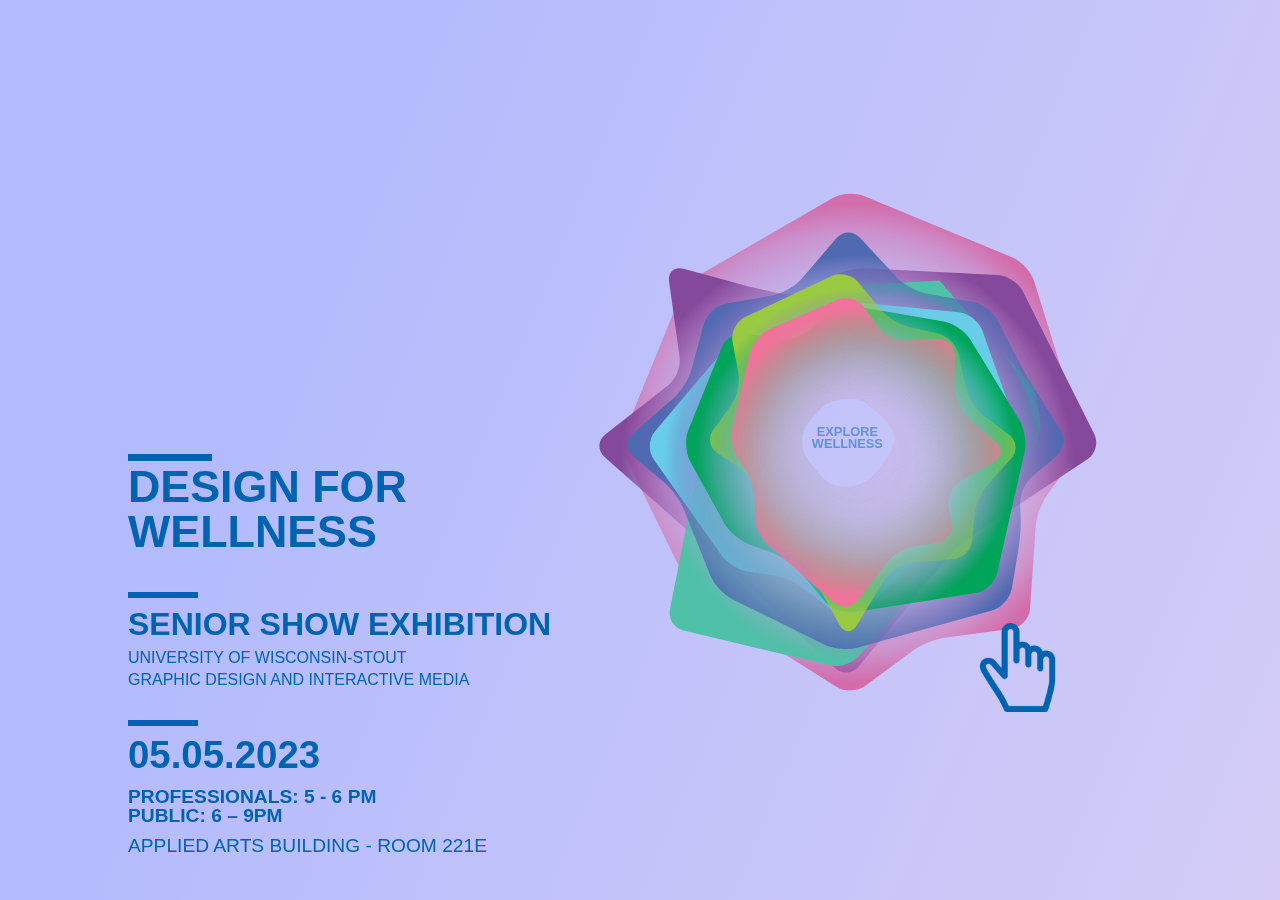
==== commit 6c5bd708: "Nagesh's Changes" ====
--- a/index.html
+++ b/index.html
@@ -1248,18 +1248,12 @@
    
                    <div class="projectImagesHolder slickDesktop">
    
-                       <div><img src="images/slickDesktop/jasmineFredrick_Desktop1.jpg"></div>
-                       <div><img src="images/slickDesktop/jasmineFredrick_Desktop2.jpg"></div>
-                       <div><img src="images/slickDesktop/jasmineFredrick_Desktop3.jpg"></div>
-                       <div><img src="images/slickDesktop/jasmineFredrick_Desktop4.jpg"></div>   
+                       <div><img src="images/slickDesktop/comingSoon_Desktop.png"></div>
 
                    </div>
    
                    <div class="projectImagesHolder slickTablet">
-                       <div ><img src="images/slickTablet/jasmineFredrick_mobile1.jpg"></div>
-                       <div><img src="images/slickTablet/jasmineFredrick_mobile2.jpg"></div>
-                       <div><img src="images/slickTablet/jasmineFredrick_mobile3.jpg"></div>
-                       <div><img src="images/slickTablet/jasmineFredrick_mobile4.jpg"></div>
+                       <div ><img src="images/slickTablet/comingSoon_Mobile.png"></div>
    
                    </div> 
                </div>
@@ -4062,8 +4056,10 @@
             </section> -->
 
             <section class="physical sortCont topToo">
-                <h1 class="sortedTitle container sortedPhyColor">PHYSICAL</h1>
-                <div class="gallerySpecific container">
+                <div class="container">
+                <h1 class="sortedTitle sortedPhyColor">PHYSICAL</h1>
+                <p class="sortedDesc">Physical wellness encourages people to choose what feels good, create a balanced routine, and listen to one’s bodily needs. Design for physical wellness should be adaptable, functional, and tangible.</p>
+                <div class="gallerySpecific">
                     <a class="square Blush"></a>
                     <a class="square Combi"></a>
                     <a class="square ForagedBlends"></a>
@@ -4076,11 +4072,15 @@
                     <a class="square Solace"></a>
                     <a class="square Somind"></a>
                 </div>
+                <p class="viewAllProjectsSorted">VIEW ALL PROJECTS</p>
+            </div>
         </section>
 
         <section class="emotional sortCont">
-                <h1 class="sortedTitle sortedEmoColor container">EMOTIONAL</h1>
-                <div class="gallerySpecific container">
+            <div class="container">
+                <h1 class="sortedTitle sortedEmoColor">EMOTIONAL</h1>
+                <p class="sortedDesc">Emotional wellness inspires caring for oneself, adapting to difficult times, relaxation, and stress management. Design for emotional wellness should be interpretable, inclusive, responsive, and personalized.</p>
+                <div class="gallerySpecific">
                     <a class="square AdoptYourself"></a>
                     <a class="square BlumeBar"></a>
                     <!-- <a class="square DiaBuddy"></a> -->
@@ -4095,52 +4095,70 @@
                     <a class="square Ritual"></a>
                     <a class="square Tranquillo"></a>
                 </div>
+                <p class="viewAllProjectsSorted">VIEW ALL PROJECTS</p>
+                </div>
         </section>
 
         <section class="intellectual sortCont">
-
-                <h1 class="sortedTitle sortedIntelColor container">INTELLECTUAL</h1>
-
-                <div class="gallerySpecific container">
+            <div class="container">
+                <h1 class="sortedTitle sortedIntelColor">INTELLECTUAL</h1>
+                <p class="sortedDesc">Intellectual wellness encourages learning and open-mindedness, as well as engaging in mentally stimulating activities and exploring new ideas. Design for intellectual wellness should be reasonable, understandable, and interactive.</p>
+                <div class="gallerySpecific">
                     <a class="square Hatch"></a>
                     <a class="square Skildr"></a>
                 </div>
+                <p class="viewAllProjectsSorted">VIEW ALL PROJECTS</p>
+            </div>
         </section>
 
         <section class="social sortCont">
-
-                <h1 class="sortedTitle sortedSocColor container">SOCIAL</h1>
-
-                <div class="gallerySpecific container">
+            <div class="container">
+                <h1 class="sortedTitle sortedSocColor">SOCIAL</h1>
+                <p class="sortedDesc">Social wellness is related to our personal relationships and how we interact with others in public and private spaces. Design for social wellness should be influential, communal, and connectible.</p>
+                <div class="gallerySpecific">
                     <a class="square Bday"></a>
                     <a class="square Courage"></a>
                     <a class="square FederationAudio"></a>
                     <a class="square JustATip"></a>
                     <a class="square Unbubl"></a>
                 </div>
+                <p class="viewAllProjectsSorted">VIEW ALL PROJECTS</p>
+            </div>
         </section>
 
         <section class="financial sortCont">
-                <h1 class="sortedTitle sortedFinColor container">FINANCIAL</h1>
-                <div class="gallerySpecific container">
+            <div class="container">
+                <h1 class="sortedTitle sortedFinColor">FINANCIAL</h1>
+                <p class="sortedDesc">Financial wellness focuses on knowing monetary processes and resources while understanding your own financial situation and prospects. Design for financial wellness should be affordable, secure, and resourceful.</p>
+                <div class="gallerySpecific">
                     <a class="square BeaverCreek"></a>
                 </div>
+                <p class="viewAllProjectsSorted">VIEW ALL PROJECTS</p>
+                </div>
         </section>
 
         <section class="occupational sortCont">
-                <h1 class="sortedTitle sortedOccColor container">OCCUPATIONAL</h1>
-                <div class="gallerySpecific container">
+            <div class="container">
+                <h1 class="sortedTitle sortedOccColor">OCCUPATIONAL</h1>
+                <p class="sortedDesc">Occupational wellness inspires one to prepare for work that they love. Participation reflects personal interests, values, and beliefs. Design for occupational wellness should be learnable, practical, and inventive.</p>
+                <div class="gallerySpecific">
                     <a class="square DoThat"></a>
                 </div>
+                <p class="viewAllProjectsSorted">VIEW ALL PROJECTS</p>
+            </div>
         </section>
 
         <section class="environmental sortCont">
-                <h1 class="sortedTitle sortedEnvirColor container">ENVIRONMENTAL</h1>
-                <div class="gallerySpecific container">
+            <div class="container">
+                <h1 class="sortedTitle sortedEnvirColo">ENVIRONMENTAL</h1>
+                <p class="sortedDesc">Environmental wellness inspires us to live a lifestyle that is respectful of our surroundings. Design for environmental wellness should be inhabitable, resilient, spatial, and accessible.</p>
+                <div class="gallerySpecific">
                     <a class="square EcoArt"></a>
                     <a class="square Pesto"></a>
                     <a class="square Rngr"></a>
                     <a class="square Slole angelaHolton"></a>
+                </div>
+                <p class="viewAllProjectsSorted">VIEW ALL PROJECTS</p>
                 </div>
          </section>
 
--- a/css/styles.css
+++ b/css/styles.css
@@ -136,17 +136,17 @@
 /* Hero Image */
 
 .heroImg{
-	height: 50vw;
+	height: 45vw;
 	display: flex;
 	justify-content: center;
 	align-items: center;
 	position: relative;
 	text-align: center;
 	position: absolute; 
-	right: 5vw;
-	width: 50vw;
+	right: 12vw;
+	width: 45vw;
 	top: 50%;
-	margin-top: -25vw;
+	margin-top: -22.5vw;
 }
 
 .mobileHero1{
@@ -162,7 +162,7 @@
 }
 
 .heroSVG:hover{
-	scale: 104%;
+	scale: 102%;
 }
 
 #PHYS{
@@ -397,6 +397,7 @@
 	width: 50%;
 	position: absolute;
 	bottom: 5vh;
+	left: 10vw;
 	
 }
 
@@ -475,7 +476,25 @@
 }
 
 .mobilePointer{
-	display: none;
+	animation: pointing 5s infinite;
+	position: absolute;
+	bottom: 2vw;
+	right: 5vw;
+	height: 7vw;
+	width:  7vw;
+	z-index: 5;
+}
+
+@keyframes pointing{
+	0%{
+		bottom: 2vw;
+	}
+	50%{
+		bottom: 3vw;
+	}
+	100%{
+		bottom: 2vw;
+	}
 }
 
 /* FEATURE 2*/
@@ -569,24 +588,24 @@
 	font-size: 2.2vw;
 }
 
-.downarrow{
-	width: 1.5vw;
-	height: 1.5vw;
-}
+.viewAllProjectsSorted{
+	font-size: 2vw;
+	cursor: pointer;
+	color:#0063b0;
+	font-weight: 800;
+	margin-bottom: 4vw;
+
+	transition: 250ms
+}
+
+.viewAllProjectsSorted:hover{
+	font-size: 2.2vw;
+}
+
 
 
 
 /* ---------------- sorted ---------------- */
-
-.sortedProjects{
-	/* background-color: grey; */
-}
-
-.sortedIcon{
-	height: 5vw;
-	width: 5vw;
-	background-color: black;
-}
 
 .rightColW{
 	width: 57.552%;
@@ -596,7 +615,13 @@
 	width: 31.2883%;
 }
 
-
+.sortedDesc{
+	width: 48.5%;
+	font-size: 1.5vw;
+	line-height: 2vw;
+	color:#0063b0;
+	margin-bottom: 4vw;
+}
 
 /* ================================================== CHAR/GALLERY =================================================== */
 .pjwrapper{
@@ -605,6 +630,8 @@
 	justify-content: space-evenly;
 	margin-left:auto;
 	margin-right:auto;
+	padding-top: 5vw;
+	padding-bottom: 5vw;
 }
 
 #viewAllProjects .container{
@@ -912,7 +939,7 @@
 	}
 
 	.Neuros{
-		background-image: url(../images/homeLogo/primaryhealinkLogo.png);
+		background-image: url(../images/homeLogo/eleniHeinHomeLogo.png);
 
 	}
 
@@ -1316,8 +1343,8 @@
   	background-image: url("../images/Headshots/seringaMcHughFace.png");
 }
 
-.harlanMckayFace{
-  	background-image: url("../images/Headshots/harlanMckayFace.png");
+.harlanMcKayFace{
+  	background-image: url("../images/Headshots/harlanMcKayFace.png");
 }
 
 .carlyMeyerFace{
@@ -1560,9 +1587,24 @@
 		display: block;
 	}
 
+	.viewAllProjectsSorted{
+		transition: none;
+		font-size: 5vw;
+		margin-bottom: 7vw;
+		margin-top: 0vw;
+	}
+
 	.sortedTitle{
 		margin-bottom: 10%;
+		font-size: 5vw;
+		margin-top: 3vw;
+	}
+
+	.sortedDesc{
+		width: 100%;
 		font-size: 3.5vw;
+		line-height: 4.25vw;
+		margin-bottom: 7vw;
 	}
 	
 	.revealNav{
@@ -2579,7 +2621,7 @@
 	/*--- sorted area (Desktop) */
 
 	.sortedTitle{
-		margin-bottom: 5%;
+		margin-bottom: 2vw;
 		font-size: 2vw;
 
 	}
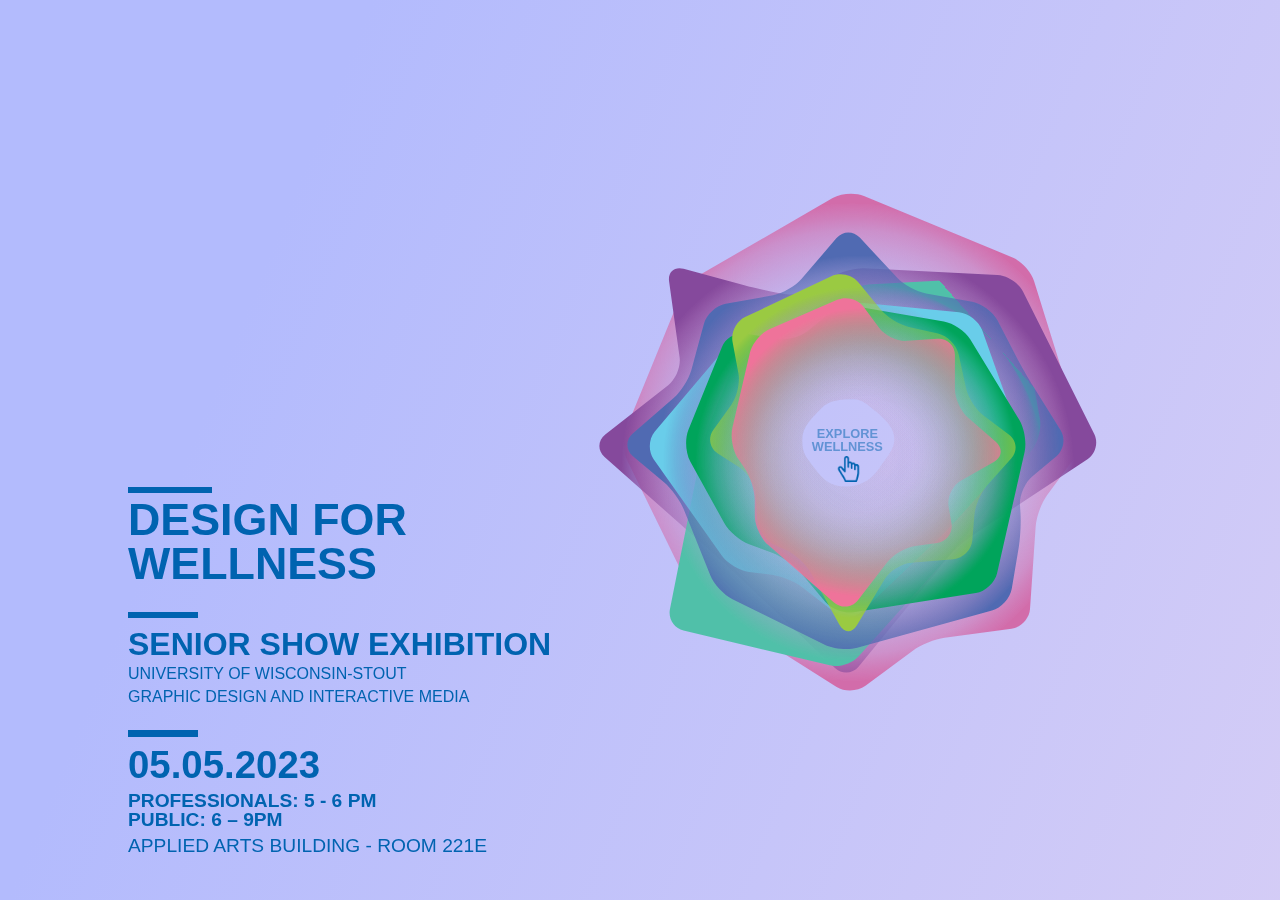
==== commit 671c93e8: "Added Jasmine" ====
--- a/index.html
+++ b/index.html
@@ -1248,12 +1248,18 @@
    
                    <div class="projectImagesHolder slickDesktop">
    
-                       <div><img src="images/slickDesktop/comingSoon_Desktop.png"></div>
+                       <div><img src="images/slickDesktop/jasmineFredrick_Desktop1.png"></div>
+                       <div><img src="images/slickDesktop/jasmineFredrick_Desktop2.png"></div>
+                       <div><img src="images/slickDesktop/jasmineFredrick_Desktop3.png"></div>
+                       <div><img src="images/slickDesktop/jasmineFredrick_Desktop4.png"></div>
 
                    </div>
    
                    <div class="projectImagesHolder slickTablet">
-                       <div ><img src="images/slickTablet/comingSoon_Mobile.png"></div>
+                       <div ><img src="images/slickTablet/jasmineFredrick_Mobile1.png"></div>
+                       <div ><img src="images/slickTablet/jasminefredrick_Mobile2.png"></div>
+                       <div ><img src="images/slickTablet/jasminefredrick_Mobile3.png"></div>
+                       <div ><img src="images/slickTablet/jasminefredrick_Mobile4.png"></div>
    
                    </div> 
                </div>
@@ -4375,7 +4381,7 @@
                         <h3>APPLIED ARTS BUILDING - ROOM 221E</h3>
                         <div class="socialsCont ">
                             <!-- <a href="#" > <img class="socialIcon facebookB" src="images/facebookB.png"></a> -->
-                            <a href="https://www.instagram.com/designforwellness_2023/" ><img class="socialIcon theGramB" src="images/theGramB.png"></a>
+                            <a href="https://www.instagram.com/designforwellness_2023/" target="_blank"><img class="socialIcon theGramB" src="images/theGramB.png"></a>
                         </div>
                         <div class="credits"> 
                             <div class="leftCredits">
--- a/css/styles.css
+++ b/css/styles.css
@@ -147,6 +147,7 @@
 	width: 45vw;
 	top: 50%;
 	margin-top: -22.5vw;
+	z-index: 10;
 }
 
 .mobileHero1{
@@ -379,7 +380,7 @@
 	position: absolute;
 	top: 50%;
 	left: 50%;
-	margin-top: -1.9vw;
+	margin-top: -1.7vw;
 	margin-left: -9.3vw;
 	z-index: 5;
 	transition: 250ms;
@@ -419,12 +420,12 @@
 
 .heroInfo{
 	margin-top: 2vw;
-	margin-bottom: 2.5vw;
+	margin-bottom: 2vw;
 }
 
 .heroInfo h1{
 	font-size: 2.5vw;
-	margin-bottom: 0.75vw;
+	margin-bottom: 0.5vw;
 	font-weight: 700;
 }
 
@@ -454,13 +455,13 @@
 .heroTitle{
 	font-size: 3.5vw;
 	font-weight: 800;
-	margin-bottom: 3vw;
+	margin-bottom: 2vw;
 }
 
 .heroTime{
 	font-size: 3vw;
 	font-weight: 800;
-	margin-bottom: 1vw;
+	margin-bottom: 0.5vw;
 }
 
 .heroInfo1, .heroInfo2{
@@ -470,30 +471,31 @@
 }
 
 .heroInfo3{
-	margin-top: 0.8vw;
+	margin-top: 0.5vw;
 	font-size: 1.5vw;
 	pointer-events:all;
 }
 
 .mobilePointer{
-	animation: pointing 5s infinite;
+	animation: pointing 4s infinite;
 	position: absolute;
-	bottom: 2vw;
-	right: 5vw;
-	height: 7vw;
-	width:  7vw;
+	top: 23vw;
+	right: 20.7vw;
+	height: 2vw;
+	width:  2vw;
 	z-index: 5;
+	pointer-events: none;
 }
 
 @keyframes pointing{
 	0%{
-		bottom: 2vw;
+		top: 23vw;
 	}
 	50%{
-		bottom: 3vw;
+		top: 24vw;
 	}
 	100%{
-		bottom: 2vw;
+		top: 23vw;
 	}
 }
 
@@ -621,6 +623,7 @@
 	line-height: 2vw;
 	color:#0063b0;
 	margin-bottom: 4vw;
+	margin-top: 2vw;
 }
 
 /* ================================================== CHAR/GALLERY =================================================== */
@@ -1692,22 +1695,22 @@
 		display: block;
 		position: absolute;
 	
-		width: 15vw;
-		height: 15vw;
-		bottom: 0vw;
-		right: 10vw;
+		width: 5vw;
+		height: 5vw;
+		top: 45vw;
+		right: 38.5vw;
 		animation: pointing 2s infinite;
 	}
 
 	@keyframes pointing{
 		0%{
-			bottom: 0vw;
+			top: 45vw;
 		}
 		50%{
-			bottom: 2vw;
+			top: 45.5vw;
 		}
 		100%{
-			bottom: 0vw;
+			top: 45vw;
 		}
 	}
 
